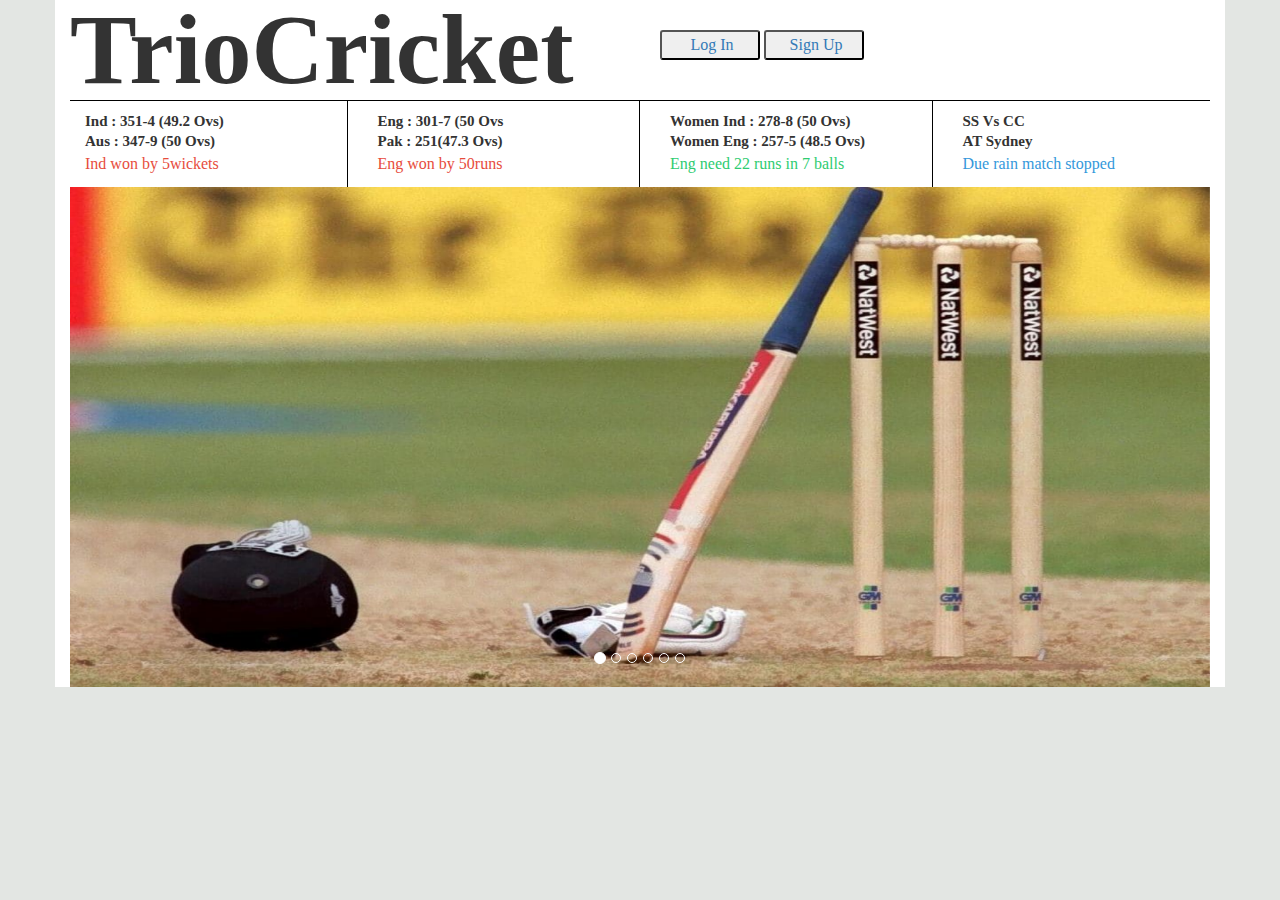
==== cricket.html @ cc82e5b0 "15/9 commit" ====
<html>
<head>
	 <meta charset="utf-8">
    <meta name="viewport" content="width=device-width, initial-scale=1, shrink-to-fit=no">
    <link rel="stylesheet" href="https://maxcdn.bootstrapcdn.com/bootstrap/4.0.0-beta/css/bootstrap.min.css" integrity="sha384-/Y6pD6FV/Vv2HJnA6t+vslU6fwYXjCFtcEpHbNJ0lyAFsXTsjBbfaDjzALeQsN6M" crossorigin="anonymous">
    <link rel="stylesheet" href="https://maxcdn.bootstrapcdn.com/bootstrap/3.3.7/css/bootstrap.min.css">
	<link rel="stylesheet" type="text/css" href="cricket.css">
	<link rel="stylesheet" type="text/css" href="cricketrst.css">
	<title>Triodesk</title>
</head>
<body>
	<div class="container">
<!-- headerstarts -->
	<header>
		<div class="top">
			<div class="row">
				<div class="col-md-5 col-lg-6" id="triocricket">
				<h1>TrioCricket</h1>
			</div>
			<div class="col- col-lg-3 ml-auto" id="socialbutton">
				<a href=""><button type="button">Log In</button></a>
				<a href=""><button type="button">Sign Up</button></a>
			</div>
			</div>
		</div>
		<div class="verticalline"></div>
		<div class="bottom">
			<div class="row">
				<div class="col-lg-3" id="colmn1">
				<h2>Ind : 351-4 (49.2 Ovs)</h2>
				<h2>Aus : 347-9 (50 Ovs)</h2>
				<p>Ind won by 5wickets</p>
				</div>
				<div class="col-lg-3" id="colmn2">
					<h2>Eng : 301-7 (50 Ovs</h2>
					<h2>Pak : 251(47.3 Ovs)</h2>
					<p>Eng won by 50runs</p>
				</div>
				<div class="col-lg-3" id="colmn3">
					<h2>Women Ind : 278-8 (50 Ovs)</h2>
					<h2>Women Eng : 257-5 (48.5 Ovs)</h2>
					<p>Eng need 22 runs in 7 balls</p>
				</div>
				<div class="col-lg-3" id="colmn4">
					<h2>SS Vs CC</h2>
					<h2>AT Sydney</h2>
					<p>Due rain match stopped</p>
				</div>
			</div>
		</div>
	</header>
<!-- headerover -->

<!-- banner -->
    <div id="banner">
		<div id="myCarousel" class="carousel slide" data-ride="carousel">
  			<ol class="carousel-indicators">
   				<li data-target="#myCarousel" data-slide-to="0" class="active"></li>
   				<li data-target="#myCarousel" data-slide-to="1"></li>
    			<li data-target="#myCarousel" data-slide-to="2"></li>
    			<li data-target="#myCarousel" data-slide-to="3"></li>
    			<li data-target="#myCarousel" data-slide-to="4"></li>
    			<li data-target="#myCarousel" data-slide-to="5"></li>
  			</ol>
  		<div class="carousel-inner">
    		<div class="item active">
      			<img src="bannerimage1.jpg" alt="" style="width:100%;height:500px;">
      				<div class="carousel-caption">
      	    		</div>
    		</div>
    		<div class="item">
      			<img src="bannerimage2.jpg" alt="" style="width:100%;height:500px;">
      				<div class="carousel-caption">
     				</div>
    		</div>
			<div class="item">
      			<img src="bannerimage3.jpg" alt="" style="width:100%;height:500px;">
      				<div class="carousel-caption">
      				</div>
    		</div>
    		<div class="item">
      			<img src="bannerimage4.jpg" alt="" style="width:100%;height:500px;">
      				<div class="carousel-caption">
      				</div>
    		</div>
    		<div class="item">
      			<img src="bannerimage5.jpg" alt="" style="width:100%;height:500px;">
      				<div class="carousel-caption">
      				</div>
    		</div>
    		<div class="item">
      			<img src="bannerimage6.jpg" alt="" style="width:100%;height:500px;">
      				<div class="carousel-caption">
      	    		</div>
    		</div>
  		</div>
	    </div>
	</div>
<!-- bannerover -->
  </div>
<!-- script -->
	 <script src="https://code.jquery.com/jquery-3.2.1.slim.min.js" integrity="sha384-KJ3o2DKtIkvYIK3UENzmM7KCkRr/rE9/Qpg6aAZGJwFDMVNA/GpGFF93hXpG5KkN" crossorigin="anonymous">
	 </script>
    <script>window.jQuery || document.write('<script src="../../../../assets/js/vendor/jquery.min.js"><\/script>')</script>
    <script src="../../../../assets/js/vendor/popper.min.js"></script>
    <script src="../../../../dist/js/bootstrap.min.js"></script>
    <!-- IE10 viewport hack for Surface/desktop Windows 8 bug -->
    <script src="../../../../assets/js/ie10-viewport-bug-workaround.js"></script>
     <script src="https://ajax.googleapis.com/ajax/libs/jquery/3.2.1/jquery.min.js"></script>
  <script src="https://maxcdn.bootstrapcdn.com/bootstrap/3.3.7/js/bootstrap.min.js"></script>

</body>
</html>
---- cricket.css ----
body 
{
	top: 0;
	padding: 0;
	margin: 0;
	background-color: #E3E6E3;
    font-family: 'helvetica','Segoe UI','Arial','sans-serif';
}
img
{
	max-width: 100%;
	max-height: auto;
}
.container
{
	background-color: #fff;
	top: 20px;	
}
#triocricket
{
	font-size: 100px;
	font-family: 'sans-serif';
	font-weight: bold;
}
#socialbutton
{
	padding-left: 20px;
	padding-top: 30px;
}
#socialbutton button
{
	width: 100px;
	height: 30px;
	padding-left: 10px;
	border-radius: 3px;
}
.top
{
  border-bottom:1px solid #000;
}
#colmn1, #colmn2, #colmn3
{
	border-right: 1px solid #000;
}
#colmn1, #colmn2, #colmn3, #colmn4
{
	padding: 10px 0 10px 30px;
}
#colmn1 h2, #colmn2 h2, #colmn3 h2, #colmn4 h2
{
	font-size: 15px;
	line-height: 20px;
	font-weight: bolder;
}
#colmn1 p, #colmn2 p, #colmn3 p, #colmn4 p 
{
	padding: 5px 0 5px 0;
}
#colmn1 p, #colmn2 p
{
	color:#E74C3C;
}
#colmn4 p
{
	color:#3498DB  ;
}
#colmn3 p 
{
	color:#2ECC71;
}
---- cricketrst.css ----
/* http://meyerweb.com/eric/tools/css/reset/
   v2.0 | 20110126
   License: none (public domain)
*/

html, body, div, span, applet, object, iframe,
h1, h2, h3, h4, h5, h6, p, blockquote, pre,
a, abbr, acronym, address, big, cite, code,
del, dfn, em, img, ins, kbd, q, s, samp,
small, strike, strong, sub, sup, tt, var,
b, u, i, center,
dl, dt, dd, ol, ul, li,
fieldset, form, label, legend,
table, caption, tbody, tfoot, thead, tr, th, td,
article, aside, canvas, details, embed,
figure, figcaption, footer, header, hgroup,
menu, nav, output, ruby, section, summary,
time, mark, audio, video {
	margin: 0;
	padding: 0;
	border: 0;
	font-size: 100%;
	font: inherit;
	vertical-align: baseline;
}
/* HTML5 display-role reset for older browsers */
article, aside, details, figcaption, figure,
footer, header, hgroup, menu, nav, section {
	display: block;
}
body {
	line-height: 1;
}
ol, ul {
	list-style: none;
}
blockquote, q {
	quotes: none;
}
blockquote:before, blockquote:after,
q:before, q:after {
	content: '';
	content: none;
}
table {
	border-collapse: collapse;
	border-spacing: 0;
}
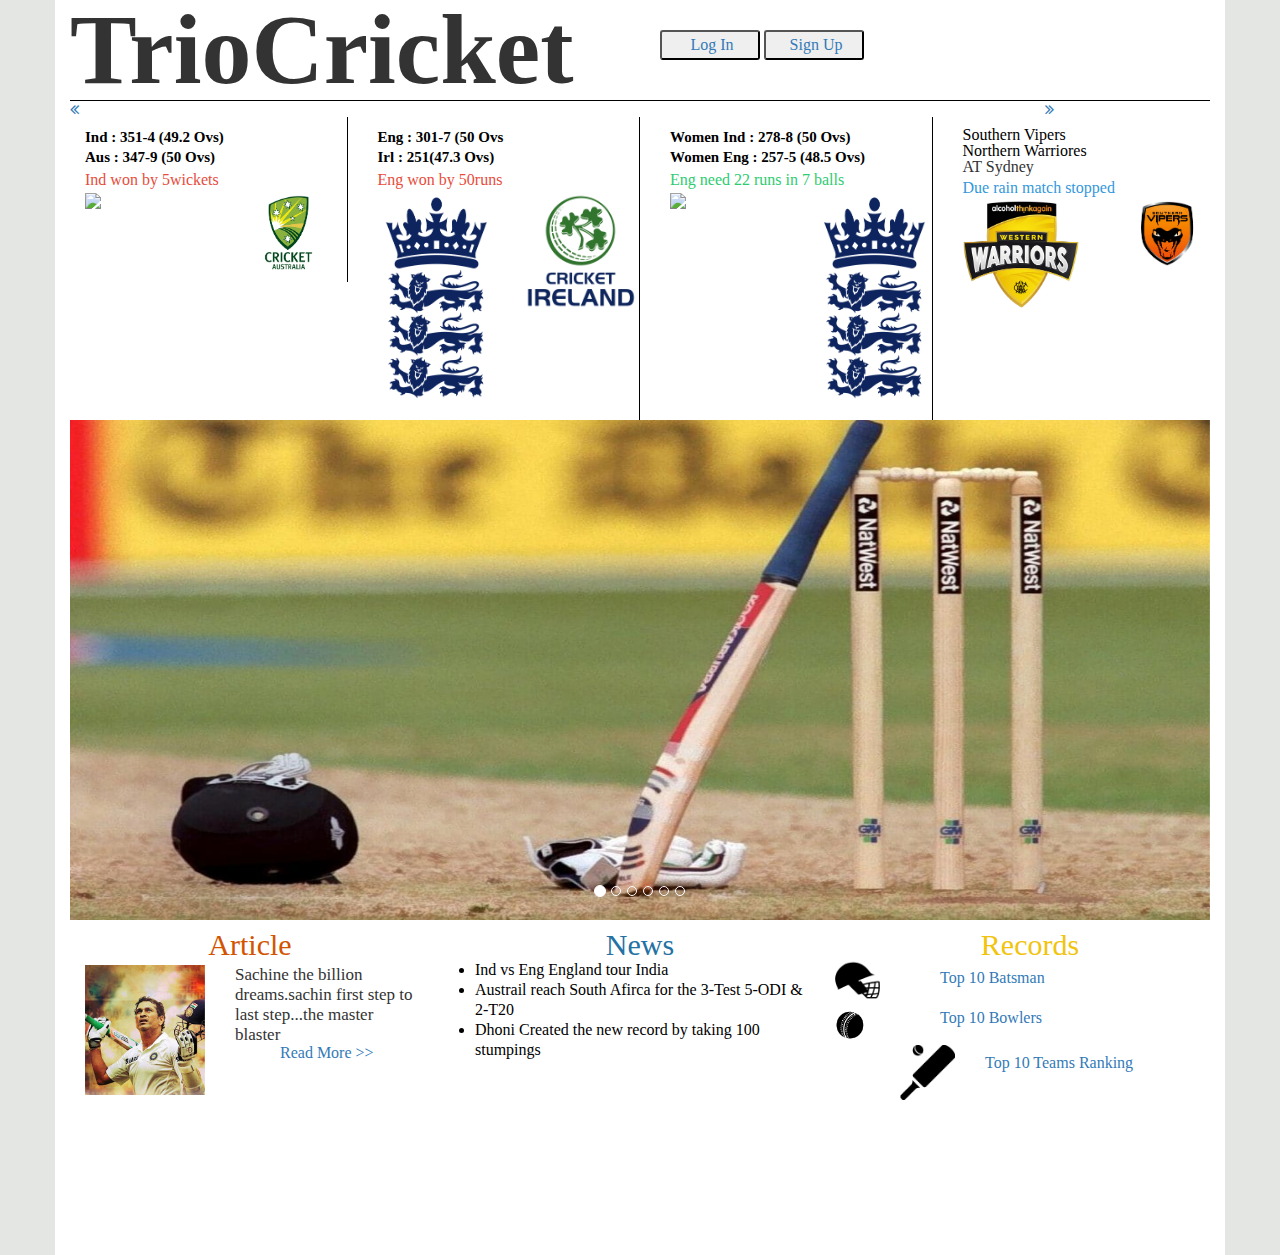
==== commit 10569290: "2cmt" ====
--- a/cricket.html
+++ b/cricket.html
@@ -4,6 +4,9 @@
     <meta name="viewport" content="width=device-width, initial-scale=1, shrink-to-fit=no">
     <link rel="stylesheet" href="https://maxcdn.bootstrapcdn.com/bootstrap/4.0.0-beta/css/bootstrap.min.css" integrity="sha384-/Y6pD6FV/Vv2HJnA6t+vslU6fwYXjCFtcEpHbNJ0lyAFsXTsjBbfaDjzALeQsN6M" crossorigin="anonymous">
     <link rel="stylesheet" href="https://maxcdn.bootstrapcdn.com/bootstrap/3.3.7/css/bootstrap.min.css">
+    <link href='http://fonts.googleapis.com/css?family=Open+Sans|Baumans' rel='stylesheet' type='text/css'/>
+  <link rel="stylesheet" type="text/css" href="css/font-awesome.css">
+  <link rel="stylesheet" type="text/css" href="css/font-awesome.min.css">
 	<link rel="stylesheet" type="text/css" href="cricket.css">
 	<link rel="stylesheet" type="text/css" href="cricketrst.css">
 	<title>Triodesk</title>
@@ -14,37 +17,82 @@
 	<header>
 		<div class="top">
 			<div class="row">
-				<div class="col-md-5 col-lg-6" id="triocricket">
+				<div class="col-12 col-md-5 col-lg-6" id="triocricket">
 				<h1>TrioCricket</h1>
 			</div>
-			<div class="col- col-lg-3 ml-auto" id="socialbutton">
+			<div class="col-10 ml-auto col-md-5 ml-auto col-lg-3 ml-auto " id="socialbutton">
 				<a href=""><button type="button">Log In</button></a>
 				<a href=""><button type="button">Sign Up</button></a>
 			</div>
 			</div>
 		</div>
-		<div class="verticalline"></div>
+<!-- top -->
+<div class="arrow">
+  <div class="row">
+    <div class="col-1 col-md-10-ml-auto  col-lg-10 ml-auto">
+      <a href=""><i class="fa fa-angle-double-left" aria-hidden="true"></i></a>
+    </div>
+    <div class="col-1 ml-auto col-md-1  col-lg-1 ml-auto">
+      <a href=""><i class="fa fa-angle-double-right" aria-hidden="true"></i></a>
+    </div>
+  </div>
+
+</div>
+<!-- bottom -->
 		<div class="bottom">
 			<div class="row">
-				<div class="col-lg-3" id="colmn1">
-				<h2>Ind : 351-4 (49.2 Ovs)</h2>
-				<h2>Aus : 347-9 (50 Ovs)</h2>
-				<p>Ind won by 5wickets</p>
-				</div>
-				<div class="col-lg-3" id="colmn2">
-					<h2>Eng : 301-7 (50 Ovs</h2>
-					<h2>Pak : 251(47.3 Ovs)</h2>
+				<div class="col-12 col-md-6 col-lg-3" id="match1">
+					<a href=""><h2>Ind : 351-4 (49.2 Ovs)</h2>
+					<h2>Aus : 347-9 (50 Ovs)</h2></a>
+					<p>Ind won by 5wickets</p>
+          <div class="row">
+            <div class="col-6 col-md-6 col-lg-6">
+             <img src="logo/indlogo.png">
+            </div>
+            <div class="col-6 col-md-6 col-lg-6">
+             <img src="logo/aslogo.png">
+            </div>
+          </div>
+				</div>
+				<div class="col-12 col-lg-3" id="match2">
+					<a href=""><h2>Eng : 301-7 (50 Ovs</h2>
+					<h2>Irl : 251(47.3 Ovs)</h2></a>
 					<p>Eng won by 50runs</p>
-				</div>
-				<div class="col-lg-3" id="colmn3">
-					<h2>Women Ind : 278-8 (50 Ovs)</h2>
-					<h2>Women Eng : 257-5 (48.5 Ovs)</h2>
+           <div class="row">
+            <div class="col-6 col-md-6 col-lg-6">
+             <img src="logo/endlogo.png">
+            </div>
+            <div class="col-6 col-md-6 col-lg-6">
+             <img src="logo/irllogo.png">
+            </div>
+          </div>
+				</div>
+				<div class=" col-12 col-lg-3" id="match3">
+					<a href=""><h2>Women Ind : 278-8 (50 Ovs)</h2>
+					<h2>Women Eng : 257-5 (48.5 Ovs)</h2></a>
 					<p>Eng need 22 runs in 7 balls</p>
-				</div>
-				<div class="col-lg-3" id="colmn4">
-					<h2>SS Vs CC</h2>
-					<h2>AT Sydney</h2>
+           <div class="row">
+            <div class="col-6 col-md-6 col-lg-6">
+             <img src="logo/indlogo.png">
+            </div>
+            <div class="col-6 col-md-6 col-lg-6">
+             <img src="logo/endlogo.png">
+            </div>
+          </div>
+				</div>
+				<div class="col-12 col-lg-3" id="match4">
+					<a href=""><h2>Southern Vipers</h2>
+				  <h2>Northern Warriores</h2></a>
+            <h2>AT Sydney</h2>
 					<p>Due rain match stopped</p>
+           <div class="row">
+            <div class="col-6 col-md-6 col-lg-6">
+             <img src="logo/logo1.png">
+            </div>
+            <div class="col-6 col-md-6 col-lg-6">
+             <img src="logo/logo2.png">
+            </div>
+          </div>
 				</div>
 			</div>
 		</div>
@@ -97,6 +145,94 @@
 	    </div>
 	</div>
 <!-- bannerover -->
+<div id="section2">
+
+  <div class="row">
+
+  <div class="col-12 col-md-4 col-lg-4" id="article">
+    <h1>Article</h1>
+    <div class="col-5 col-md-5 col-lg-5">
+      <img src="articleimg01.jpg">
+    </div>
+    <div class="col-7 col-md-7 col-lg-7" id="articletext">
+      <p>Sachine the billion dreams.sachin first step to last step...the master blaster </p>
+    </div>
+    <a href="">Read More >></a>
+  </div>
+
+  <div class="col-12 col-md-4 col-lg-4" id="news">
+    <h1>News</h1>
+    <div class="col-11 col-md-11 col-lg-12">
+      <ul>
+        <a href=""><li>Ind vs Eng England tour India</li></a>
+        <a href=""><li>Austrail reach South Afirca for the 3-Test 5-ODI & 2-T20 </li></a>
+        <a href=""><li>Dhoni Created the new record by taking 100 stumpings</li></a>
+      </ul>
+    </div>
+  </div>
+  <div class="col-12 col-md-4 col-lg-4" id="records">
+    <h1>Records</h1>
+    <div class="row">
+      <div class="row" id="row1">
+        <div class="col-6 col-md-3 ml-auto col-lg-3 ml-auto" id="recordimg">
+          <img src="logo/batlogo.png">
+        </div>
+        <div class="col-6 col-md-6 col-lg-6" id="recordtext" >
+          <a href=""><p>Top 10 Batsman</p></a>
+        </div>
+      </div>
+      <div class="row" id="row2">
+         <div class="col-6 col-md-3 ml-auto col-lg-3 ml-auto" id="recordimg2">
+          <img src="logo/bowlerslogo.png">
+        </div>
+        <div class="col-6 col-md-6 col-lg-6" id="recordtext2" >
+          <a href=""><p>Top 10 Bowlers</p></a>
+        </div>
+      </div>
+      <div class="row" id="row3">
+         <div class="col-6 col-md-4 ml-auto col-lg-4 ml-auto" id="recordimg3">
+          <img src="logo/team.png">
+        </div>
+        <div class="col-6 col-md-7-ml-auto col-lg-7 ml-auto" id="recordtext3" >
+          <a href=""><p>Top 10 Teams Ranking</p></a>
+        </div>
+      </div>
+      
+    </div>
+  </div>
+  </div>
+
+</div>
+<!-- section2 -->
+
+<!-- videos -->
+<div class="col-12 col-md-12 col-lg-12">
+  <div class="row">
+    <div class="col-12 col-md-12 col-lg-4">
+      <div class="col-6 col-md-6 col-lg-6" id="vedio1">
+        <iframe  src="https://youtu.be/fJi_ftWHdmI">
+</iframe>
+      </div>
+      <div class="col-6 col-md-6 col-lg-6" id="text">
+
+      </div>
+    </div>
+    <div class="col-12 col-md-12 col-lg-4">
+      <div class="col-6 col-md-6 col-lg-6" id="vedio2"></div>
+      <div class="col-6 col-md-6 col-lg-6" id="text"></div>
+    </div>
+    <div class="col-6 col-md-12 col-lg-4">
+      <div class="col-6 col-md-6 col-lg-6" id="vedio3"></div>
+      <div class="col-6 col-md-6 col-lg-6" id="text"></div>
+    </div>
+  </div>
+</div>
+
+
+
+
+
+
   </div>
 <!-- script -->
 	 <script src="https://code.jquery.com/jquery-3.2.1.slim.min.js" integrity="sha384-KJ3o2DKtIkvYIK3UENzmM7KCkRr/rE9/Qpg6aAZGJwFDMVNA/GpGFF93hXpG5KkN" crossorigin="anonymous">
--- a/cricket.css
+++ b/cricket.css
@@ -4,7 +4,6 @@
 	padding: 0;
 	margin: 0;
 	background-color: #E3E6E3;
-    font-family: 'helvetica','Segoe UI','Arial','sans-serif';
 }
 img
 {
@@ -38,33 +37,157 @@
 {
   border-bottom:1px solid #000;
 }
-#colmn1, #colmn2, #colmn3
+#match1, #match2, #match3
 {
 	border-right: 1px solid #000;
 }
-#colmn1, #colmn2, #colmn3, #colmn4
+#match1, #match2, #match3, #match4
 {
 	padding: 10px 0 10px 30px;
 }
-#colmn1 h2, #colmn2 h2, #colmn3 h2, #colmn4 h2
+#match1 a, #match2 a, #match3 a, #match4 a
+{
+	color: #000;
+	text-decoration: none;
+}
+#match1 h2, #match2 h2, #match3 h2, #match
+ h2
 {
 	font-size: 15px;
 	line-height: 20px;
 	font-weight: bolder;
 }
-#colmn1 p, #colmn2 p, #colmn3 p, #colmn4 p 
+#match1 p, #match2 p, #match3 p, #match4 p 
 {
 	padding: 5px 0 5px 0;
 }
-#colmn1 p, #colmn2 p
+#match1 p, #match2 p
 {
 	color:#E74C3C;
 }
-#colmn4 p
+#match4 p
 {
-	color:#3498DB  ;
+	color:#3498DB;
 }
-#colmn3 p 
+#match3 p 
 {
 	color:#2ECC71;
 }
+#section2
+{
+	margin-top: 10px;
+}
+#article h1
+{
+	font-size: 30px;
+	color: #D35400;
+	text-align: center;
+	padding-bottom: 5px;
+}
+#articletext p 
+{
+	font-size: 17px;
+	line-height: 20px;
+}
+#article a 
+{
+	padding:0 0 0 60px;
+	margin-top: 10px;
+}
+#news h1
+{
+	font-size: 30px;
+	color: #2471A3;
+	text-align: center;
+}
+#news a
+{
+	color: #000;
+	line-height: 20px;
+}
+#records h1
+{
+	color: #F1C40F;
+	font-size: 30px;
+	text-align: center;
+}
+#recordimg
+{
+	float: left;
+}
+#recordimg img
+{
+	width: 60%;
+}
+#recordtext
+{
+	float: left;
+}
+#recordtext p 
+{
+	padding-top: 10px;
+}
+#recordimg2 img
+{
+	width: 40%;
+}
+#recordimg3 img
+{
+ width: 50%;
+ margin-left: 65px;
+}
+#recordtext3 p
+{
+	padding: 10px;
+}
+#row1, #row2, #row3
+{
+	padding-bottom: 5px;
+}
+
+
+
+
+@media screen and (max-width: 900px) and (min-width: 700px) {
+	#triocricket
+{
+	font-size: 30px;
+}
+#socialbutton
+{
+	padding:0 0 0 10px;
+}
+#socialbutton button
+{
+	width:78px;
+	border-radius: 3px;
+}
+#recordimg3 img
+{
+	margin-left: 40px;
+}
+}
+@media screen and (max-width: 700px) and (min-width: 300px) {
+	#triocricket
+{
+	font-size: 30px;
+}
+#socialbutton
+{
+	padding:0 0 0 10px;
+}
+#socialbutton button
+{
+	width:78px;
+	border-radius: 3px;
+}
+#recordimg3 img
+{
+	margin: 0;
+}
+#recordimg3
+{
+   width: 190px;
+}
+    
+}--- a/cricketrst.css
+++ b/cricketrst.css
@@ -31,9 +31,7 @@
 body {
 	line-height: 1;
 }
-ol, ul {
-	list-style: none;
-}
+
 blockquote, q {
 	quotes: none;
 }
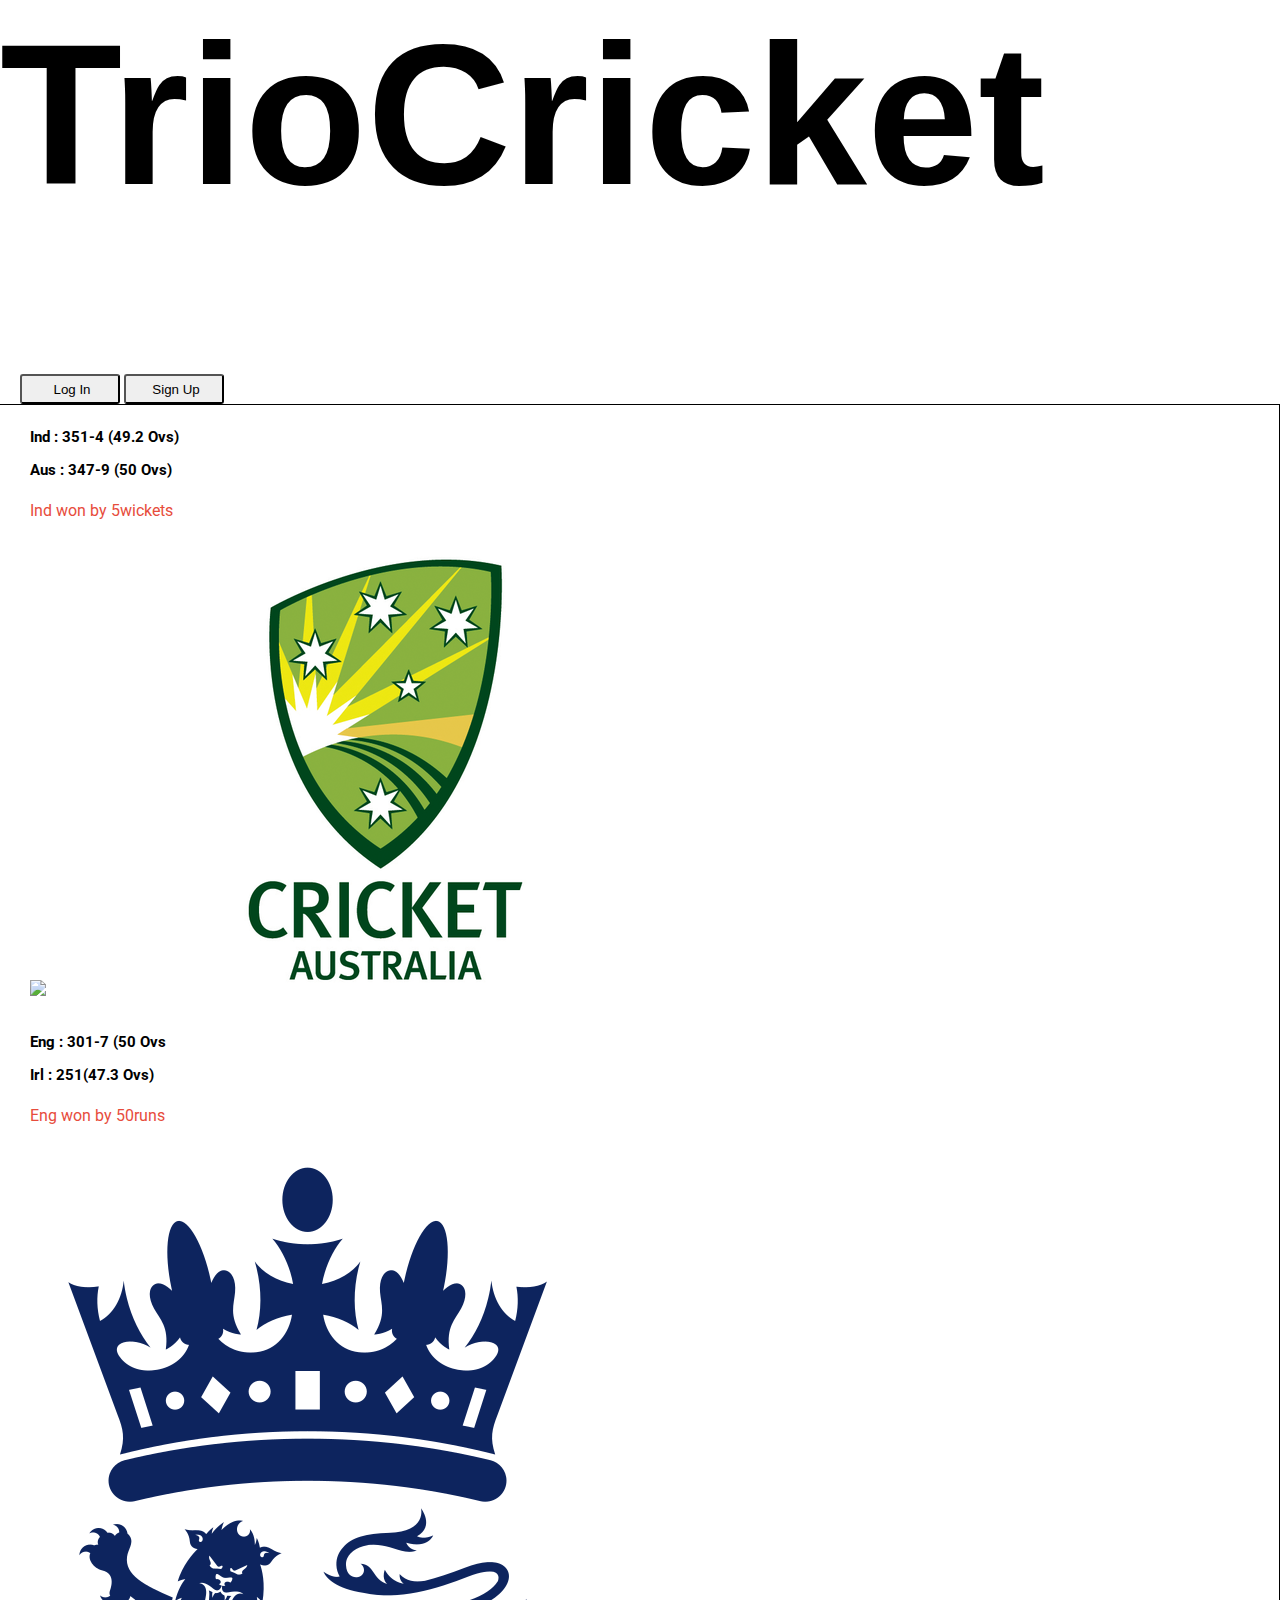
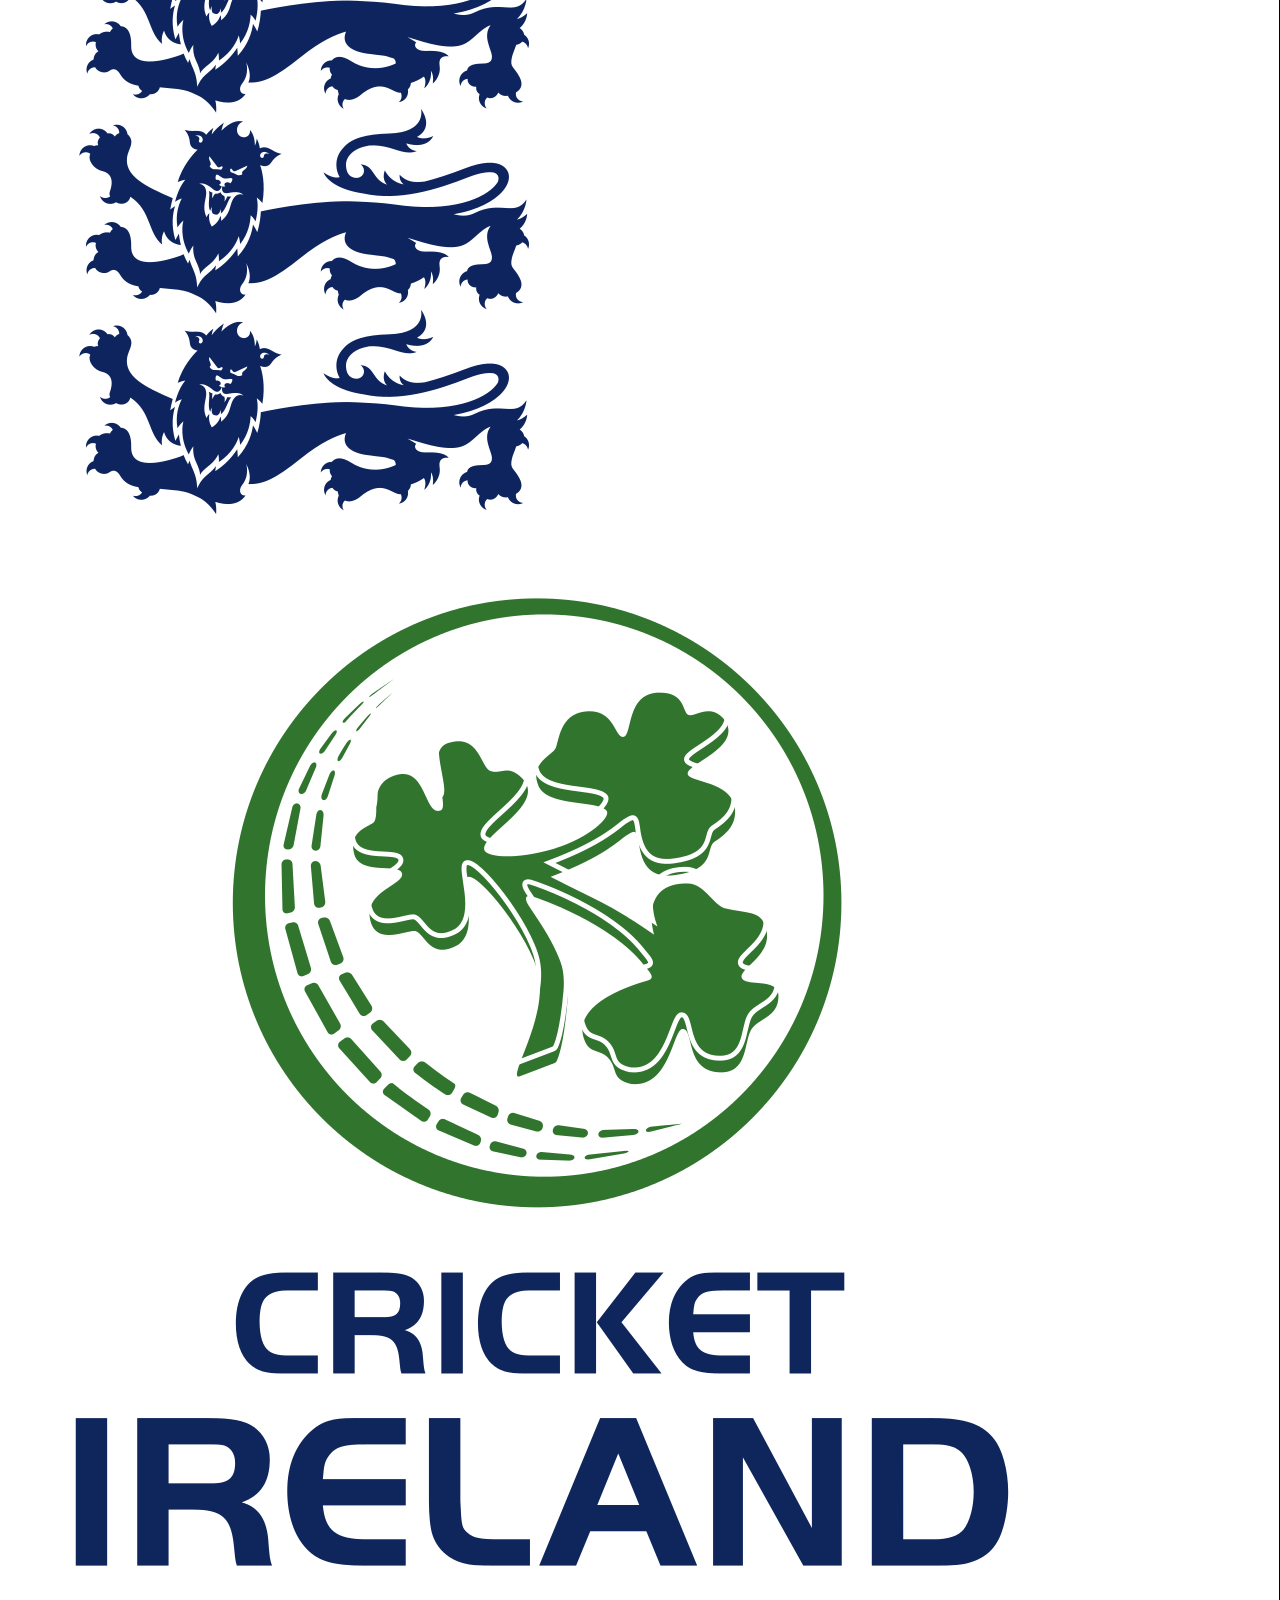
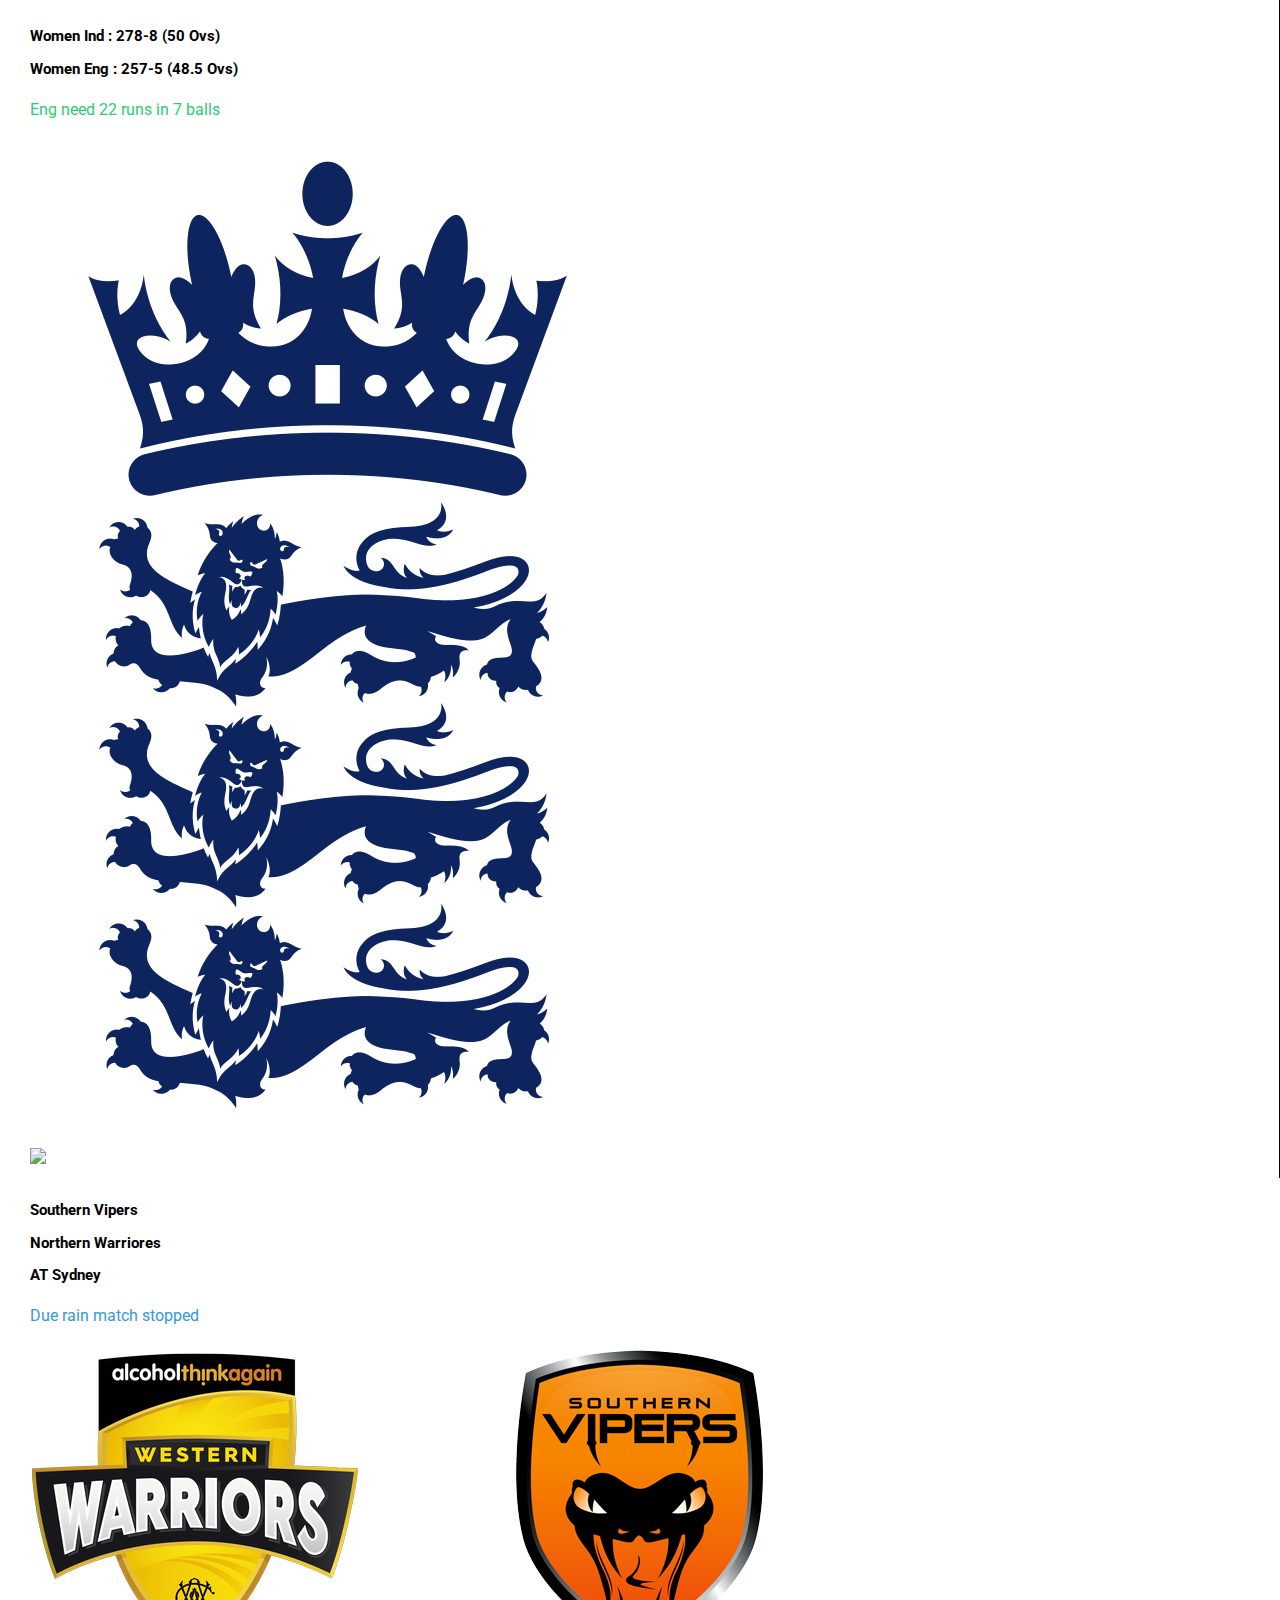
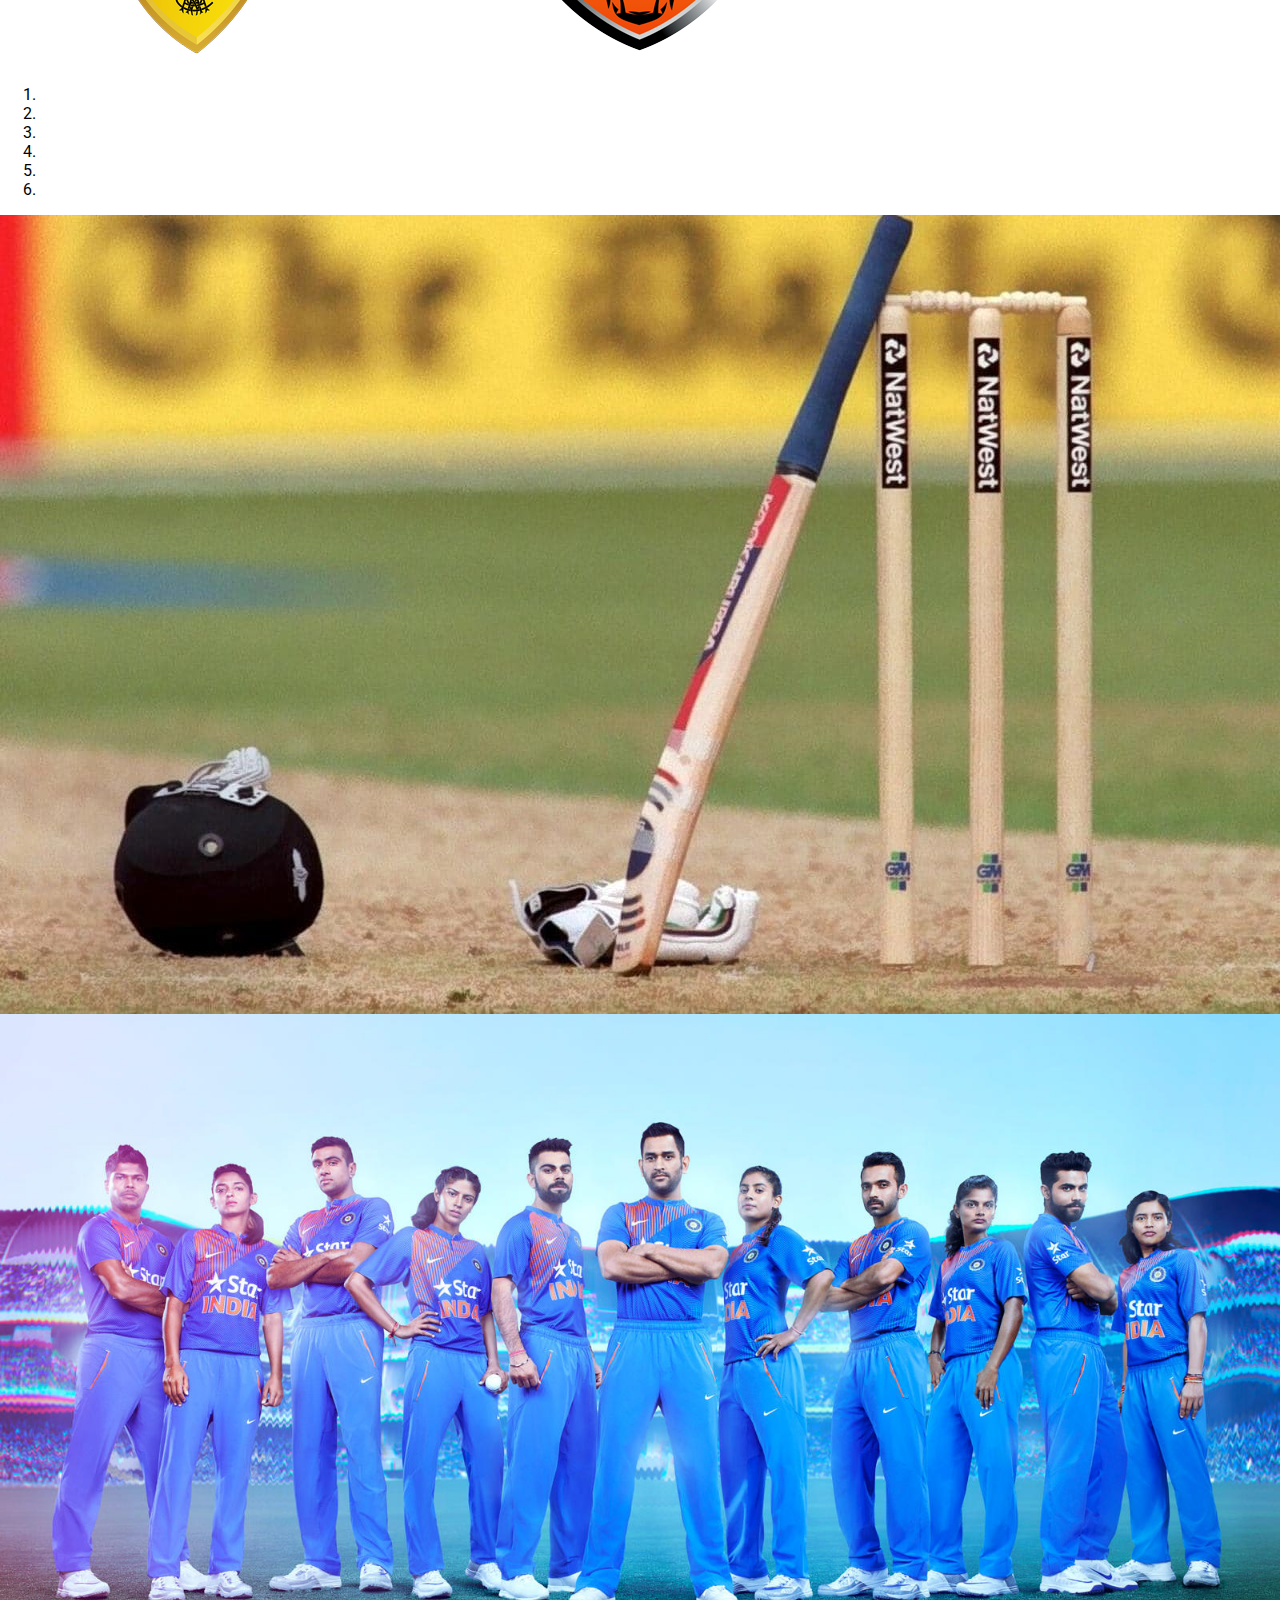
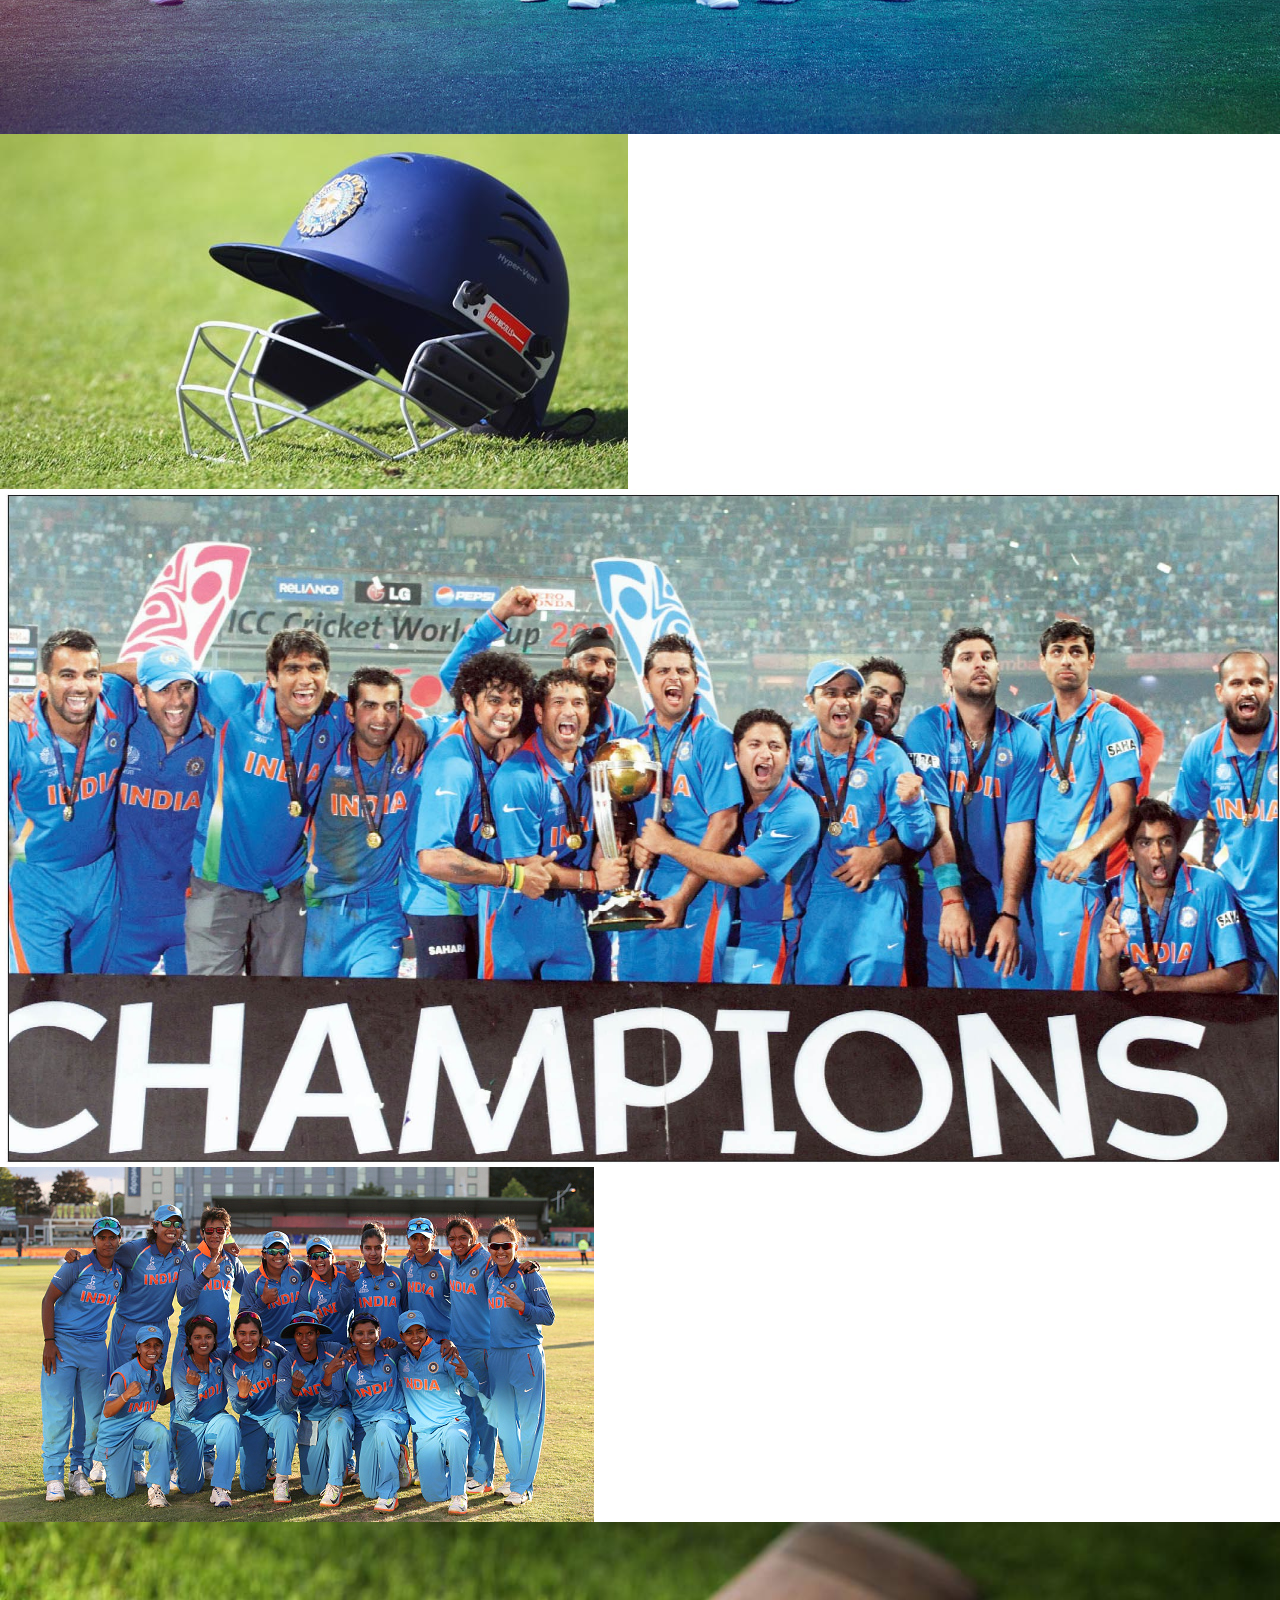
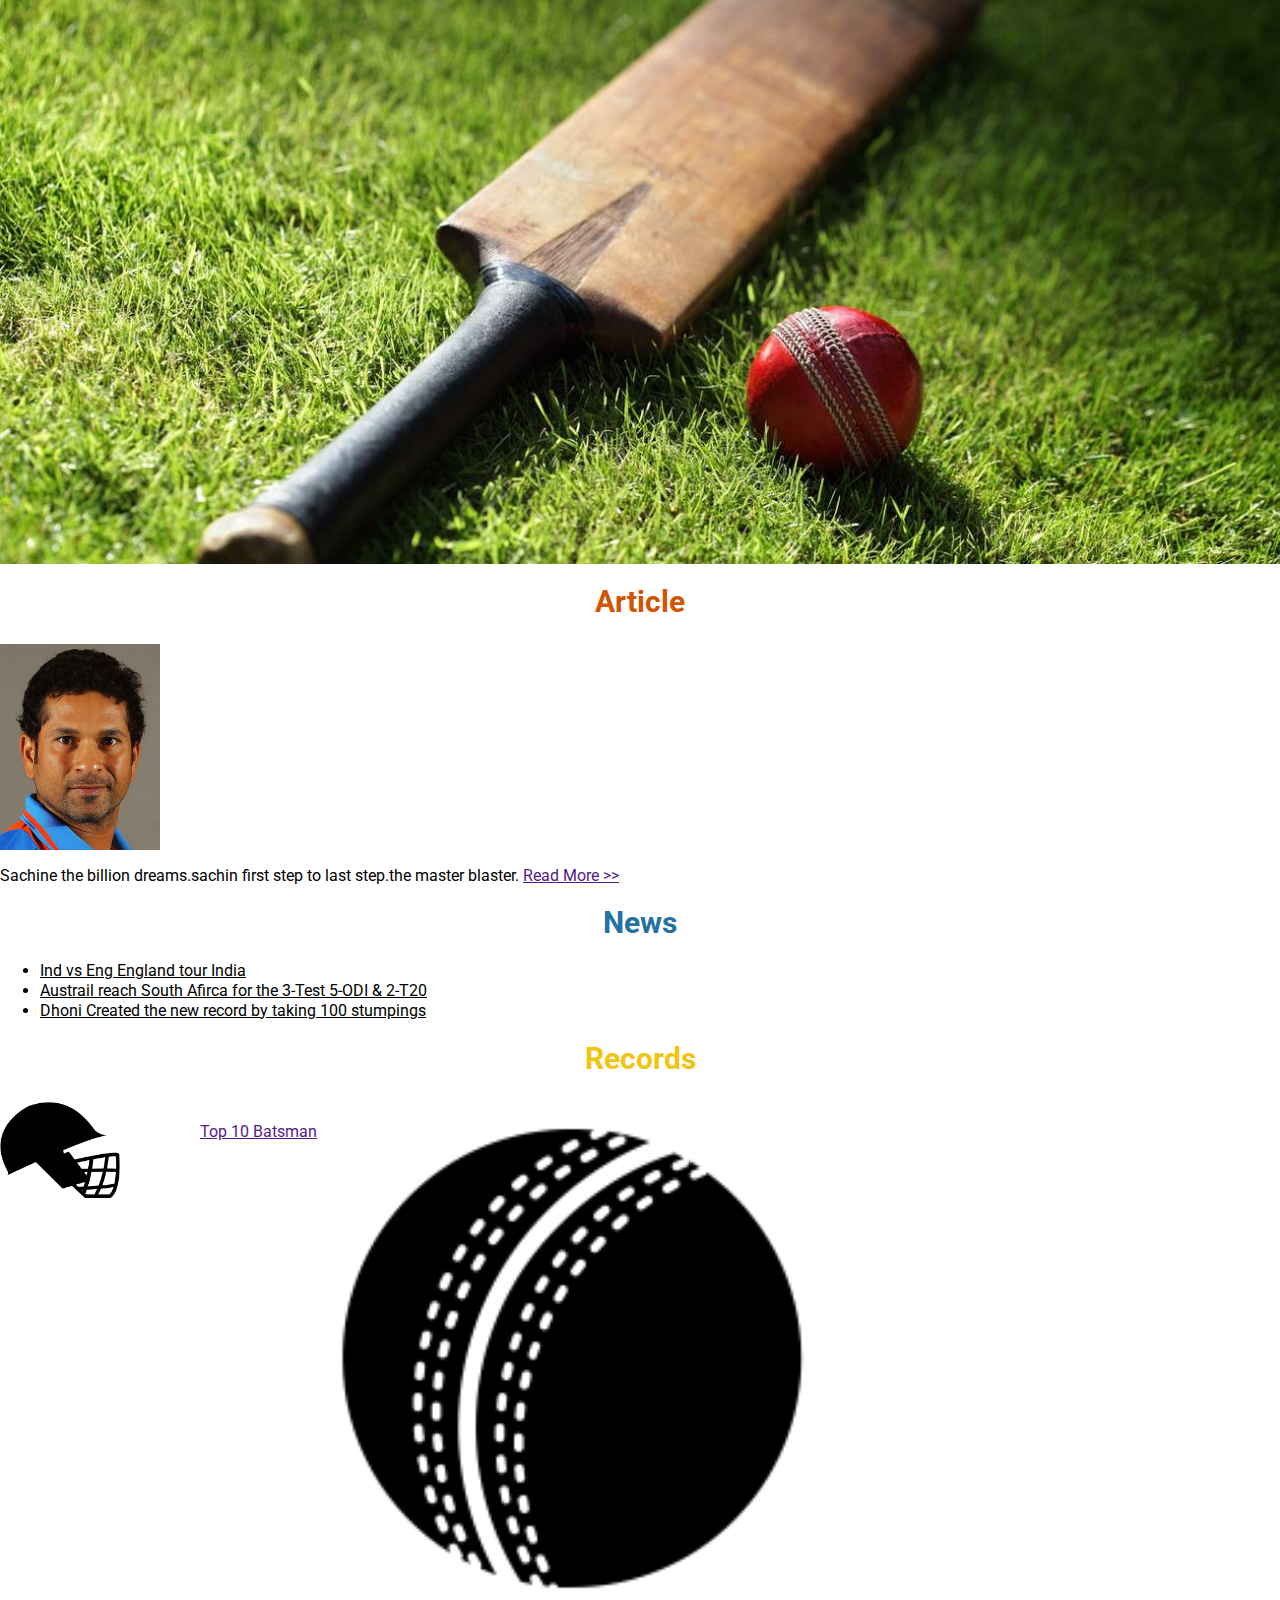
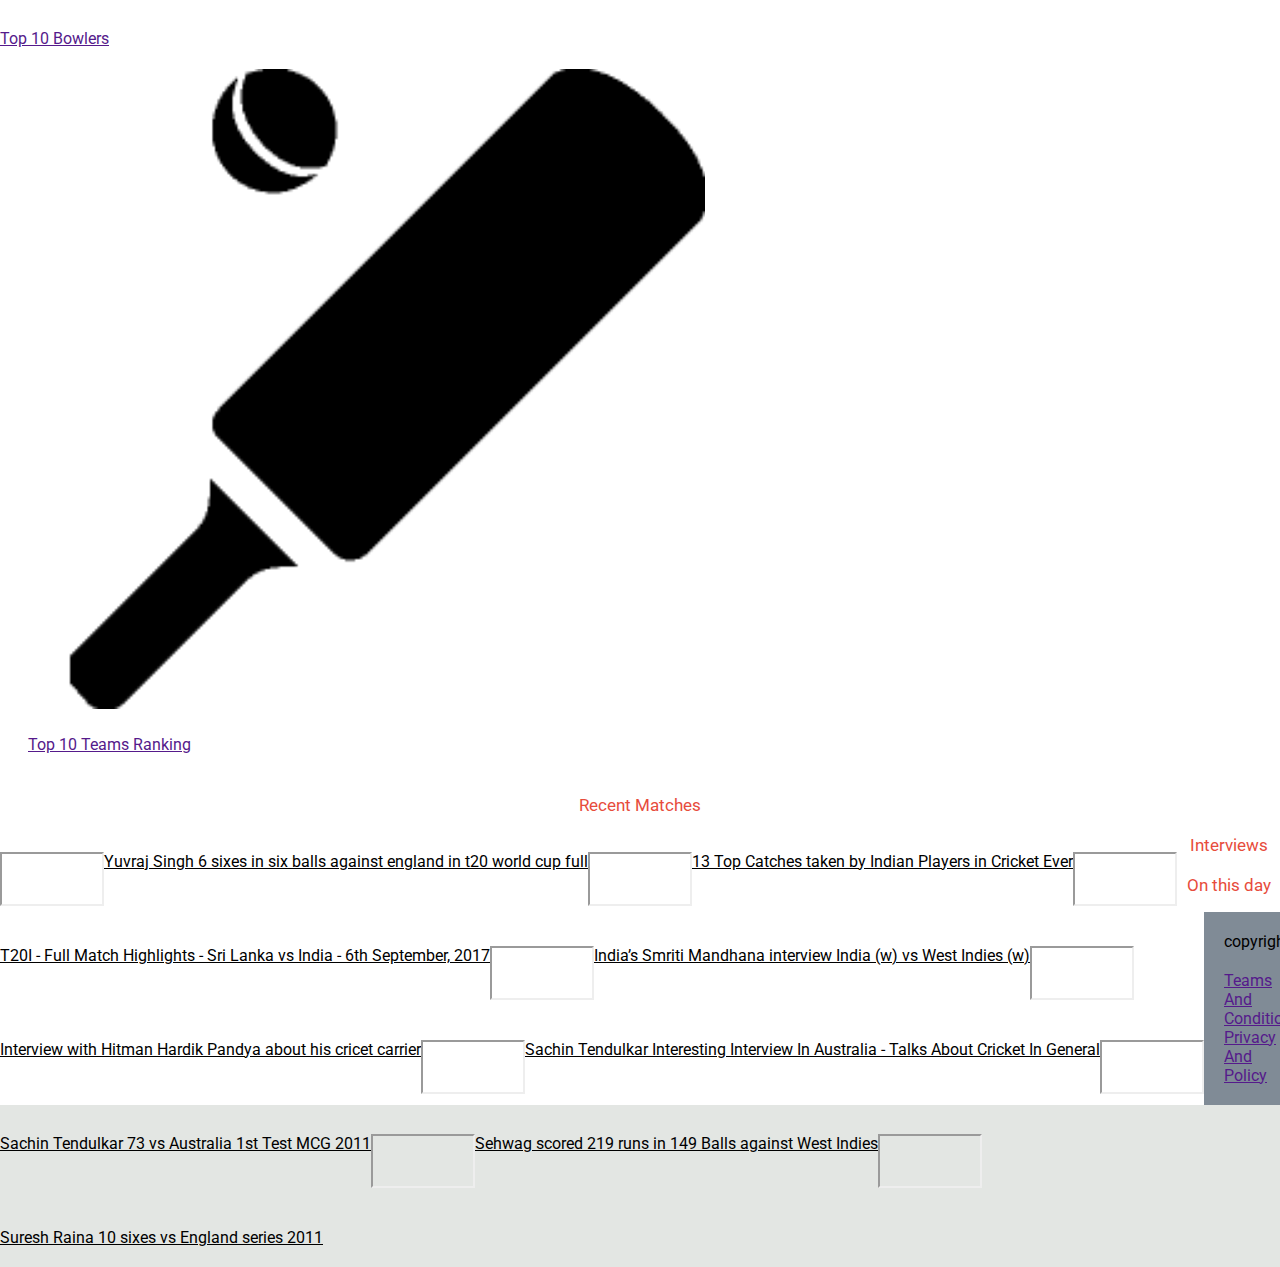
==== commit dcf8ac7e: "3cmt" ====
--- a/cricket.html
+++ b/cricket.html
@@ -1,16 +1,15 @@
 <html>
 <head>
+  <title>Triodesk</title>
 	 <meta charset="utf-8">
     <meta name="viewport" content="width=device-width, initial-scale=1, shrink-to-fit=no">
     <link rel="stylesheet" href="https://maxcdn.bootstrapcdn.com/bootstrap/4.0.0-beta/css/bootstrap.min.css" integrity="sha384-/Y6pD6FV/Vv2HJnA6t+vslU6fwYXjCFtcEpHbNJ0lyAFsXTsjBbfaDjzALeQsN6M" crossorigin="anonymous">
-    <link rel="stylesheet" href="https://maxcdn.bootstrapcdn.com/bootstrap/3.3.7/css/bootstrap.min.css">
-    <link href='http://fonts.googleapis.com/css?family=Open+Sans|Baumans' rel='stylesheet' type='text/css'/>
-  <link rel="stylesheet" type="text/css" href="css/font-awesome.css">
-  <link rel="stylesheet" type="text/css" href="css/font-awesome.min.css">
-	<link rel="stylesheet" type="text/css" href="cricket.css">
-	<link rel="stylesheet" type="text/css" href="cricketrst.css">
-	<title>Triodesk</title>
-</head>
+    <link href="https://fonts.googleapis.com/css?family=Roboto" rel="stylesheet">
+   <link rel="stylesheet" type="text/css" href="css/font-awesome.css">
+    <link rel="stylesheet" type="text/css" href="css/font-awesome.min.css">
+	 <link rel="stylesheet" type="text/css" href="cricket.css">
+	 
+	
 <body>
 	<div class="container">
 <!-- headerstarts -->
@@ -19,25 +18,14 @@
 			<div class="row">
 				<div class="col-12 col-md-5 col-lg-6" id="triocricket">
 				<h1>TrioCricket</h1>
-			</div>
-			<div class="col-10 ml-auto col-md-5 ml-auto col-lg-3 ml-auto " id="socialbutton">
+		  	</div>
+			  <div class="col-10 ml-auto col-md-5 ml-auto col-lg-3 ml-auto " id="socialbutton">
 				<a href=""><button type="button">Log In</button></a>
 				<a href=""><button type="button">Sign Up</button></a>
-			</div>
+			  </div>
 			</div>
 		</div>
 <!-- top -->
-<div class="arrow">
-  <div class="row">
-    <div class="col-1 col-md-10-ml-auto  col-lg-10 ml-auto">
-      <a href=""><i class="fa fa-angle-double-left" aria-hidden="true"></i></a>
-    </div>
-    <div class="col-1 ml-auto col-md-1  col-lg-1 ml-auto">
-      <a href=""><i class="fa fa-angle-double-right" aria-hidden="true"></i></a>
-    </div>
-  </div>
-
-</div>
 <!-- bottom -->
 		<div class="bottom">
 			<div class="row">
@@ -45,54 +33,39 @@
 					<a href=""><h2>Ind : 351-4 (49.2 Ovs)</h2>
 					<h2>Aus : 347-9 (50 Ovs)</h2></a>
 					<p>Ind won by 5wickets</p>
-          <div class="row">
-            <div class="col-6 col-md-6 col-lg-6">
-             <img src="logo/indlogo.png">
-            </div>
-            <div class="col-6 col-md-6 col-lg-6">
-             <img src="logo/aslogo.png">
-            </div>
-          </div>
+            <div>
+             <img src="logo/indlogo.png" class="col-5 col-md-5 col-lg-5">
+              <img src="logo/aslogo.png" class="col-5 col-md-5 col-lg-5"> 
+            </div>
 				</div>
 				<div class="col-12 col-lg-3" id="match2">
 					<a href=""><h2>Eng : 301-7 (50 Ovs</h2>
 					<h2>Irl : 251(47.3 Ovs)</h2></a>
 					<p>Eng won by 50runs</p>
-           <div class="row">
-            <div class="col-6 col-md-6 col-lg-6">
-             <img src="logo/endlogo.png">
-            </div>
-            <div class="col-6 col-md-6 col-lg-6">
-             <img src="logo/irllogo.png">
-            </div>
-          </div>
+              <div>
+               <img src="logo/endlogo.png" class="col-5 col-md-5 col-lg-5">
+               <img src="logo/irllogo.png" class="col-5 col-md-5 col-lg-5"> 
+              </div>
 				</div>
 				<div class=" col-12 col-lg-3" id="match3">
 					<a href=""><h2>Women Ind : 278-8 (50 Ovs)</h2>
 					<h2>Women Eng : 257-5 (48.5 Ovs)</h2></a>
 					<p>Eng need 22 runs in 7 balls</p>
-           <div class="row">
-            <div class="col-6 col-md-6 col-lg-6">
-             <img src="logo/indlogo.png">
-            </div>
-            <div class="col-6 col-md-6 col-lg-6">
-             <img src="logo/endlogo.png">
-            </div>
-          </div>
+             <div>
+                <img src="logo/indlogo.png" class="col-5 col-md-5 col-lg-5"> 
+                <img src="logo/endlogo.png" class="col-5 col-md-5 col-lg-5">
+           </div>  
 				</div>
 				<div class="col-12 col-lg-3" id="match4">
 					<a href=""><h2>Southern Vipers</h2>
 				  <h2>Northern Warriores</h2></a>
             <h2>AT Sydney</h2>
-					<p>Due rain match stopped</p>
-           <div class="row">
-            <div class="col-6 col-md-6 col-lg-6">
-             <img src="logo/logo1.png">
-            </div>
-            <div class="col-6 col-md-6 col-lg-6">
-             <img src="logo/logo2.png">
-            </div>
-          </div>
+					  <p>Due rain match stopped</p>
+             <div> 
+              <div >
+               <img src="logo/logo1.png" class="col-5 col-md-5 col-lg-5">
+               <img src="logo/logo2.png" class="col-5 col-md-5 col-lg-5"> 
+              </div>
 				</div>
 			</div>
 		</div>
@@ -100,150 +73,223 @@
 <!-- headerover -->
 
 <!-- banner -->
-    <div id="banner">
-		<div id="myCarousel" class="carousel slide" data-ride="carousel">
-  			<ol class="carousel-indicators">
-   				<li data-target="#myCarousel" data-slide-to="0" class="active"></li>
-   				<li data-target="#myCarousel" data-slide-to="1"></li>
-    			<li data-target="#myCarousel" data-slide-to="2"></li>
-    			<li data-target="#myCarousel" data-slide-to="3"></li>
-    			<li data-target="#myCarousel" data-slide-to="4"></li>
-    			<li data-target="#myCarousel" data-slide-to="5"></li>
-  			</ol>
-  		<div class="carousel-inner">
-    		<div class="item active">
-      			<img src="bannerimage1.jpg" alt="" style="width:100%;height:500px;">
-      				<div class="carousel-caption">
-      	    		</div>
-    		</div>
-    		<div class="item">
-      			<img src="bannerimage2.jpg" alt="" style="width:100%;height:500px;">
-      				<div class="carousel-caption">
-     				</div>
-    		</div>
-			<div class="item">
-      			<img src="bannerimage3.jpg" alt="" style="width:100%;height:500px;">
-      				<div class="carousel-caption">
-      				</div>
-    		</div>
-    		<div class="item">
-      			<img src="bannerimage4.jpg" alt="" style="width:100%;height:500px;">
-      				<div class="carousel-caption">
-      				</div>
-    		</div>
-    		<div class="item">
-      			<img src="bannerimage5.jpg" alt="" style="width:100%;height:500px;">
-      				<div class="carousel-caption">
-      				</div>
-    		</div>
-    		<div class="item">
-      			<img src="bannerimage6.jpg" alt="" style="width:100%;height:500px;">
-      				<div class="carousel-caption">
-      	    		</div>
-    		</div>
-  		</div>
-	    </div>
-	</div>
+   <div id="carouselExampleIndicators" class="carousel slide" data-ride="carousel">
+    <ol class="carousel-indicators">
+      <li data-target="#carouselExampleIndicators" data-slide-to="0" class="active"></li>
+      <li data-target="#carouselExampleIndicators" data-slide-to="1"></li>
+      <li data-target="#carouselExampleIndicators" data-slide-to="2"></li>
+      <li data-target="#carouselExampleIndicators" data-slide-to="3"></li>
+      <li data-target="#carouselExampleIndicators" data-slide-to="4"></li>
+      <li data-target="#carouselExampleIndicators" data-slide-to="5"></li>
+
+    </ol>
+      <div class="carousel-inner">
+         <div class="carousel-item active">
+           <img class="d-block w-100 h-450px" src="bannerimage1.jpg" alt="First slide">
+         </div>
+        <div class="carousel-item">
+           <img class="d-block w-100 h-450px" src="bannerimage2.jpg" alt="Second slide">
+        </div>
+        <div class="carousel-item">
+            <img class="d-block w-100 h-450px" src="bannerimage3.jpg" alt="Third slide">
+        </div>
+        <div class="carousel-item">
+            <img class="d-block w-100 h-450px" src="bannerimage4.jpg" alt="Third slide">
+        </div>
+        <div class="carousel-item">
+            <img class="d-block w-100 h-450px" src="bannerimage5.jpg" alt="Third slide">
+        </div>
+        <div class="carousel-item">
+            <img class="d-block w-100 h-450px" src="bannerimage6.jpg" alt="Third slide">
+        </div>
+      </div>
+        <a class="carousel-control-prev" href="#carouselExampleIndicators" role="button" data-slide="prev">
+          <span class="carousel-control-prev-icon" aria-hidden="true"></span>
+          <span class="sr-only">Previous</span>
+        </a>
+        <a class="carousel-control-next" href="#carouselExampleIndicators" role="button" data-slide="next">
+          <span class="carousel-control-next-icon" aria-hidden="true"></span>
+          <span class="sr-only">Next</span>
+        </a>
+  </div> 
 <!-- bannerover -->
 <div id="section2">
-
-  <div class="row">
-
-  <div class="col-12 col-md-4 col-lg-4" id="article">
-    <h1>Article</h1>
-    <div class="col-5 col-md-5 col-lg-5">
-      <img src="articleimg01.jpg">
-    </div>
-    <div class="col-7 col-md-7 col-lg-7" id="articletext">
-      <p>Sachine the billion dreams.sachin first step to last step...the master blaster </p>
-    </div>
-    <a href="">Read More >></a>
-  </div>
-
-  <div class="col-12 col-md-4 col-lg-4" id="news">
-    <h1>News</h1>
-    <div class="col-11 col-md-11 col-lg-12">
+  <div class="row">
+    <div class="col-12 col-md-4 col-lg-4" id="article">
+        <h1>Article</h1>
+      <img class="col-5 col-md-5 col-lg-5 float-left" src="articleimg01.jpg" >
+      <p class="col-7 col-md-7 col-lg-7 float-right" id="articletext"> Sachine the billion dreams.sachin first step to last step.the master blaster. <a href="">Read More >></a></p> 
+    </div>
+    <div class="col-12 col-md-4 col-lg-4" id="news">
+        <h1>News</h1>
+      <div class="col-11 col-md-11 col-lg-12">
       <ul>
         <a href=""><li>Ind vs Eng England tour India</li></a>
         <a href=""><li>Austrail reach South Afirca for the 3-Test 5-ODI & 2-T20 </li></a>
         <a href=""><li>Dhoni Created the new record by taking 100 stumpings</li></a>
       </ul>
-    </div>
-  </div>
-  <div class="col-12 col-md-4 col-lg-4" id="records">
-    <h1>Records</h1>
-    <div class="row">
-      <div class="row" id="row1">
-        <div class="col-6 col-md-3 ml-auto col-lg-3 ml-auto" id="recordimg">
-          <img src="logo/batlogo.png">
-        </div>
-        <div class="col-6 col-md-6 col-lg-6" id="recordtext" >
-          <a href=""><p>Top 10 Batsman</p></a>
-        </div>
-      </div>
-      <div class="row" id="row2">
-         <div class="col-6 col-md-3 ml-auto col-lg-3 ml-auto" id="recordimg2">
-          <img src="logo/bowlerslogo.png">
-        </div>
-        <div class="col-6 col-md-6 col-lg-6" id="recordtext2" >
-          <a href=""><p>Top 10 Bowlers</p></a>
-        </div>
-      </div>
-      <div class="row" id="row3">
-         <div class="col-6 col-md-4 ml-auto col-lg-4 ml-auto" id="recordimg3">
-          <img src="logo/team.png">
-        </div>
-        <div class="col-6 col-md-7-ml-auto col-lg-7 ml-auto" id="recordtext3" >
-          <a href=""><p>Top 10 Teams Ranking</p></a>
-        </div>
-      </div>
-      
-    </div>
-  </div>
-  </div>
-
+      </div>
+    </div>
+    <div class="col-12 col-md-4 col-lg-4" id="records">
+      <h1>Records</h1>
+          <div class="row" id="row1">
+            <div class="col-6 col-md-3 ml-auto col-lg-3 ml-auto" id="recordimg">
+              <img src="logo/batlogo.png">
+            </div>
+            <div class="col-6 col-md-6 col-lg-6" id="recordtext" >
+              <a href=""><p>Top 10 Batsman</p></a>
+            </div>
+          </div>
+          <div class="row" id="row2">
+            <div class="col-6 col-md-3 ml-auto col-lg-3 ml-auto" id="recordimg2">
+              <img src="logo/bowlerslogo.png">
+            </div>
+            <div class="col-6 col-md-6 col-lg-6" id="recordtext2" >
+              <a href=""><p>Top 10 Bowlers</p></a>
+            </div>
+          </div>
+          <div class="row" id="row3">
+            <div class="col-6 col-md-4 ml-auto col-lg-4 ml-auto" id="recordimg3">
+              <img src="logo/team.png">
+            </div>
+            <div class="col-6 col-md-7-ml-auto col-lg-7 ml-auto" id="recordtext3" >
+              <a href=""><p>Top 10 Teams Ranking</p></a>
+            </div>
+          </div>
+    </div>
+  </div>
 </div>
 <!-- section2 -->
 
-<!-- videos -->
+<!-- videos section1 -->
+<div id="section4">
+  <div class="col-12 col-md-12 col-lg-12">
+    <p>Recent Matches</p>
+  <div class="row">
+    <div class="col-12 col-md-12 col-lg-4">
+      <div class="col-6 col-md-6 col-lg-6" id="vedio">
+        <iframe  src="https://www.youtube.com/embed/5SkBZcvuuQs?ecver=2">
+        </iframe>
+      </div>
+      <div class="col-6 col-md-6 col-lg-6" id="text">
+        <a href="">Yuvraj Singh 6 sixes in six balls against england in t20 world cup full </a>
+      </div>
+    </div>
+    <div class="col-12 col-md-12 col-lg-4">
+      <div class="col-6 col-md-6 col-lg-6" id="vedio">
+        <iframe  src="https://www.youtube.com/embed/p80Iv97cxtQ?ecver=2">
+        </iframe>
+      </div>
+      <div class="col-6 col-md-6 col-lg-6" id="text">
+        <a href="">13 Top Catches taken by Indian Players in Cricket Ever</a>
+      </div>
+    </div>
+    <div class="col-12 col-md-12 col-lg-4">
+      <div class="col-6 col-md-6 col-lg-6" id="vedio">
+        <iframe  src="https://www.youtube.com/embed/qE12Qag-kf0?ecver=2">
+        </iframe>
+      </div>
+      <div class="col-6 col-md-6 col-lg-6" id="text">
+        <a href="">T20I - Full Match Highlights - Sri Lanka vs India - 6th September, 2017
+        </a>
+      </div>
+    </div>  
+  </div>
+</div>
+</div>
+
+<!-- videosection 2 -->
+<div id="section4">
 <div class="col-12 col-md-12 col-lg-12">
-  <div class="row">
-    <div class="col-12 col-md-12 col-lg-4">
-      <div class="col-6 col-md-6 col-lg-6" id="vedio1">
-        <iframe  src="https://youtu.be/fJi_ftWHdmI">
-</iframe>
-      </div>
-      <div class="col-6 col-md-6 col-lg-6" id="text">
-
-      </div>
-    </div>
-    <div class="col-12 col-md-12 col-lg-4">
-      <div class="col-6 col-md-6 col-lg-6" id="vedio2"></div>
-      <div class="col-6 col-md-6 col-lg-6" id="text"></div>
-    </div>
-    <div class="col-6 col-md-12 col-lg-4">
-      <div class="col-6 col-md-6 col-lg-6" id="vedio3"></div>
-      <div class="col-6 col-md-6 col-lg-6" id="text"></div>
-    </div>
-  </div>
-</div>
-
-
-
-
+   <p>Interviews</p>
+  <div class="row">
+    <div class="col-12 col-md-12 col-lg-4">
+      <div class="col-6 col-md-6 col-lg-6" id="vedio">
+        <iframe  src="https://www.youtube.com/embed/Iy4dMyQHKdI">
+        </iframe>
+      </div>
+      <div class="col-6 col-md-6 col-lg-6" id="text">
+        <a href="https://www.youtube.com/embed/Iy4dMyQHKdI">India’s Smriti Mandhana interview India (w) vs West Indies (w)</a>
+      </div>
+    </div>
+    <div class="col-12 col-md-12 col-lg-4">
+      <div class="col-6 col-md-6 col-lg-6" id="vedio">
+        <iframe  src="https://www.youtube.com/embed/59BW5grxF8E">
+        </iframe>
+      </div>
+      <div class="col-6 col-md-6 col-lg-6" id="text">
+        <a href="https://www.youtube.com/embed/59BW5grxF8E">Interview with Hitman Hardik Pandya about his cricet carrier</a>
+      </div>
+    </div>
+    <div class="col-12 col-md-12 col-lg-4">
+      <div class="col-6 col-md-6 col-lg-6" id="vedio">
+        <iframe  src="https://www.youtube.com/embed/jrxCsS5KHDc">
+        </iframe>
+      </div>
+      <div class="col-6 col-md-6 col-lg-6" id="text">
+        <a href="https://www.youtube.com/embed/jrxCsS5KHDc">Sachin Tendulkar Interesting Interview In Australia - Talks About Cricket In General
+        </a>
+      </div>
+    </div>  
+  </div>
+</div>
+</div>
+
+<!-- video3 -->
+<div id="section4">
+<div class="col-12 col-md-12 col-lg-12">
+   <p>On this day</p>
+  <div class="row">
+    <div class="col-12 col-md-12 col-lg-4">
+      <div class="col-6 col-md-6 col-lg-6" id="vedio">
+        <iframe  src="https://www.youtube.com/embed/N-XU9NVuARc">
+        </iframe>
+      </div>
+      <div class="col-6 col-md-6 col-lg-6" id="text">
+        <a href="https://www.youtube.com/embed/N-XU9NVuARc">Sachin Tendulkar 73 vs Australia 1st Test MCG 2011 </a>
+      </div>
+    </div>
+    <div class="col-12 col-md-12 col-lg-4">
+      <div class="col-6 col-md-6 col-lg-6" id="vedio">
+        <iframe  src="https://www.youtube.com/embed/OqrwSyo14BE">
+        </iframe>
+      </div>
+      <div class="col-6 col-md-6 col-lg-6" id="text">
+        <a href="https://www.youtube.com/embed/OqrwSyo14BE">Sehwag scored 219 runs in 149 Balls against West Indies</a>
+      </div>
+    </div>
+    <div class="col-12 col-md-12 col-lg-4">
+      <div class="col-6 col-md-6 col-lg-6" id="vedio">
+        <iframe  src="https://www.youtube.com/embed/eoe3VUa9HlI">
+        </iframe>
+      </div>
+      <div class="col-6 col-md-6 col-lg-6" id="text">
+        <a href="https://www.youtube.com/embed/eoe3VUa9HlI">Suresh Raina 10 sixes vs England series 2011
+        </a>
+      </div>
+    </div>  
+  </div>
+</div>
+</div>
+ 
+<!-- footer -->
+<footer>
+  <div class="col-12 col-md-12 col-lg-12">
+      <div class="col-md-3 col-lg-3 float-left">
+        <p>copyright@Triodesk.com</p>
+      </div>
+      <div class="col-12 col-md-5 ml-auto  col-lg-5 ml-auto">
+        <a href=""><p>Teams And Condition<br></a>
+                     <a href=""> Privacy And Policy</p></a>
+      </div>
+</div>
+</footer>
 
 
   </div>
 <!-- script -->
-	 <script src="https://code.jquery.com/jquery-3.2.1.slim.min.js" integrity="sha384-KJ3o2DKtIkvYIK3UENzmM7KCkRr/rE9/Qpg6aAZGJwFDMVNA/GpGFF93hXpG5KkN" crossorigin="anonymous">
-	 </script>
-    <script>window.jQuery || document.write('<script src="../../../../assets/js/vendor/jquery.min.js"><\/script>')</script>
-    <script src="../../../../assets/js/vendor/popper.min.js"></script>
-    <script src="../../../../dist/js/bootstrap.min.js"></script>
-    <!-- IE10 viewport hack for Surface/desktop Windows 8 bug -->
-    <script src="../../../../assets/js/ie10-viewport-bug-workaround.js"></script>
-     <script src="https://ajax.googleapis.com/ajax/libs/jquery/3.2.1/jquery.min.js"></script>
-  <script src="https://maxcdn.bootstrapcdn.com/bootstrap/3.3.7/js/bootstrap.min.js"></script>
-
+     <script src="https://code.jquery.com/jquery-3.2.1.min.js"></script>
+    <script src="https://cdnjs.cloudflare.com/ajax/libs/popper.js/1.11.0/umd/popper.min.js" integrity="sha384-b/U6ypiBEHpOf/4+1nzFpr53nxSS+GLCkfwBdFNTxtclqqenISfwAzpKaMNFNmj4" crossorigin="anonymous"></script>
+    <script src="https://maxcdn.bootstrapcdn.com/bootstrap/4.0.0-beta/js/bootstrap.min.js" integrity="sha384-h0AbiXch4ZDo7tp9hKZ4TsHbi047NrKGLO3SEJAg45jXxnGIfYzk4Si90RDIqNm1" crossorigin="anonymous"></script>   
 </body>
 </html>--- a/cricket.css
+++ b/cricket.css
@@ -5,6 +5,10 @@
 	margin: 0;
 	background-color: #E3E6E3;
 }
+.container
+{
+	font-family: 'Roboto', sans-serif;
+}
 img
 {
 	max-width: 100%;
@@ -18,13 +22,13 @@
 #triocricket
 {
 	font-size: 100px;
-	font-family: 'sans-serif';
+	font-family: 'arial';
 	font-weight: bold;
 }
 #socialbutton
 {
 	padding-left: 20px;
-	padding-top: 30px;
+	padding-top: 10px;
 }
 #socialbutton button
 {
@@ -50,8 +54,7 @@
 	color: #000;
 	text-decoration: none;
 }
-#match1 h2, #match2 h2, #match3 h2, #match
- h2
+#match1 h2, #match2 h2, #match3 h2, #match4 h2
 {
 	font-size: 15px;
 	line-height: 20px;
@@ -88,11 +91,7 @@
 {
 	font-size: 17px;
 	line-height: 20px;
-}
-#article a 
-{
-	padding:0 0 0 60px;
-	margin-top: 10px;
+	padding-left: 10px;
 }
 #news h1
 {
@@ -138,15 +137,51 @@
 }
 #recordtext3 p
 {
-	padding: 10px;
+	padding: 10px 0 0 28px;
 }
 #row1, #row2, #row3
 {
 	padding-bottom: 5px;
 }
+#section4
+{
+	margin-top: 20px;
+}
+#vedio
+{
+	float: left;
+	padding: 20px 0;
+}
+#text a
+{
+	color: #000;
+}
+#text 
+{
+	float: left;
+	padding: 20px 0;
+}
+iframe
+{
+	width: 100px;
+	height: 50px;
+}
+#section4 p
+{
+	text-align: center;
+	font-size: 17px;
+	color: #E74C3C;
+}
+footer
+{
+	overflow: hidden;
+	background-color: #808B96;
+}
+footer p
+{
+	margin: 20px
 
-
-
+}
 
 @media screen and (max-width: 900px) and (min-width: 700px) {
 	#triocricket
@@ -155,7 +190,7 @@
 }
 #socialbutton
 {
-	padding:0 0 0 10px;
+	padding:10px 0 0 10px;
 }
 #socialbutton button
 {
@@ -165,6 +200,18 @@
 #recordimg3 img
 {
 	margin-left: 40px;
+	margin-top: 15px;
+}
+.float-left, .float-right
+{
+	padding: 0;
+	margin:0;
+}
+#recordtext p {
+     padding-top:0;
+}
+#recordtext3 p {
+    padding: 0px;
 }
 }
 @media screen and (max-width: 700px) and (min-width: 300px) {
@@ -174,7 +221,7 @@
 }
 #socialbutton
 {
-	padding:0 0 0 10px;
+	padding:0 0 10px 70px;
 }
 #socialbutton button
 {
@@ -189,5 +236,7 @@
 {
    width: 190px;
 }
-    
+#recordtext3 p {
+    padding: 0;
+}
 }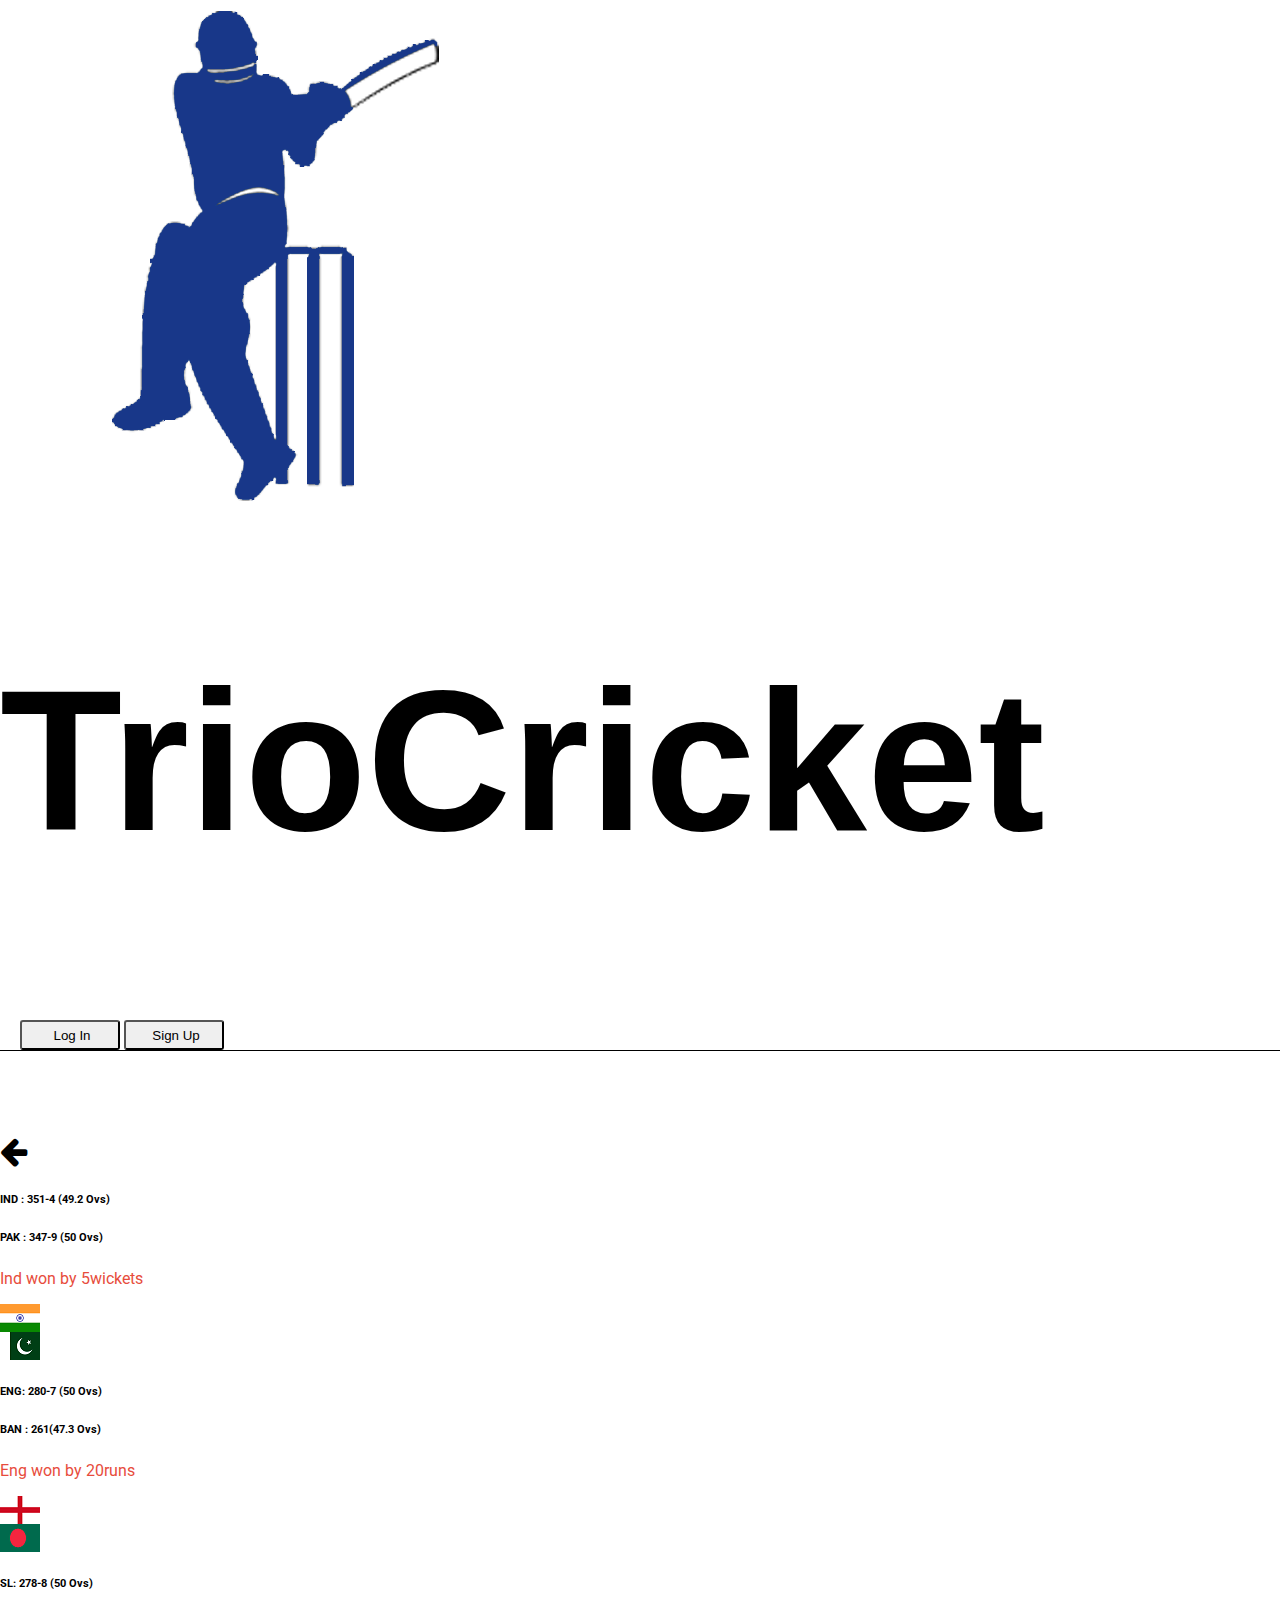
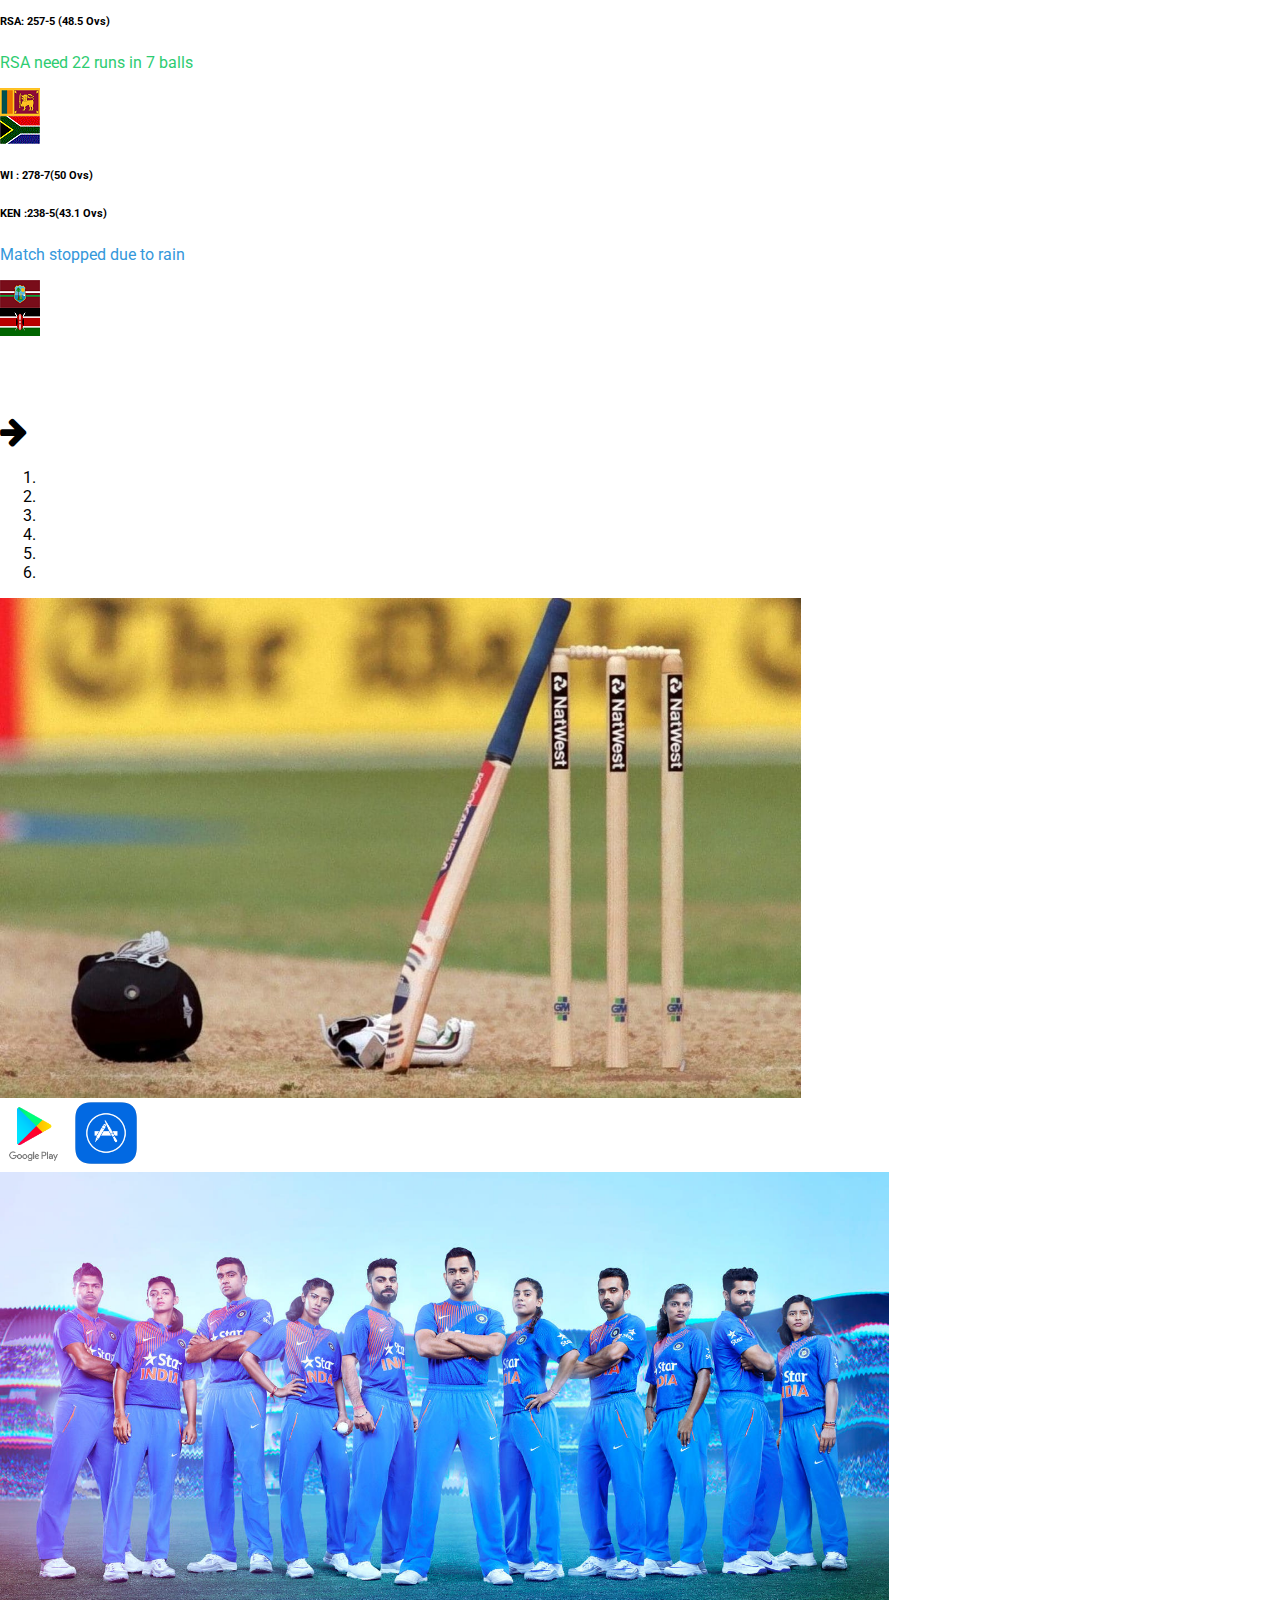
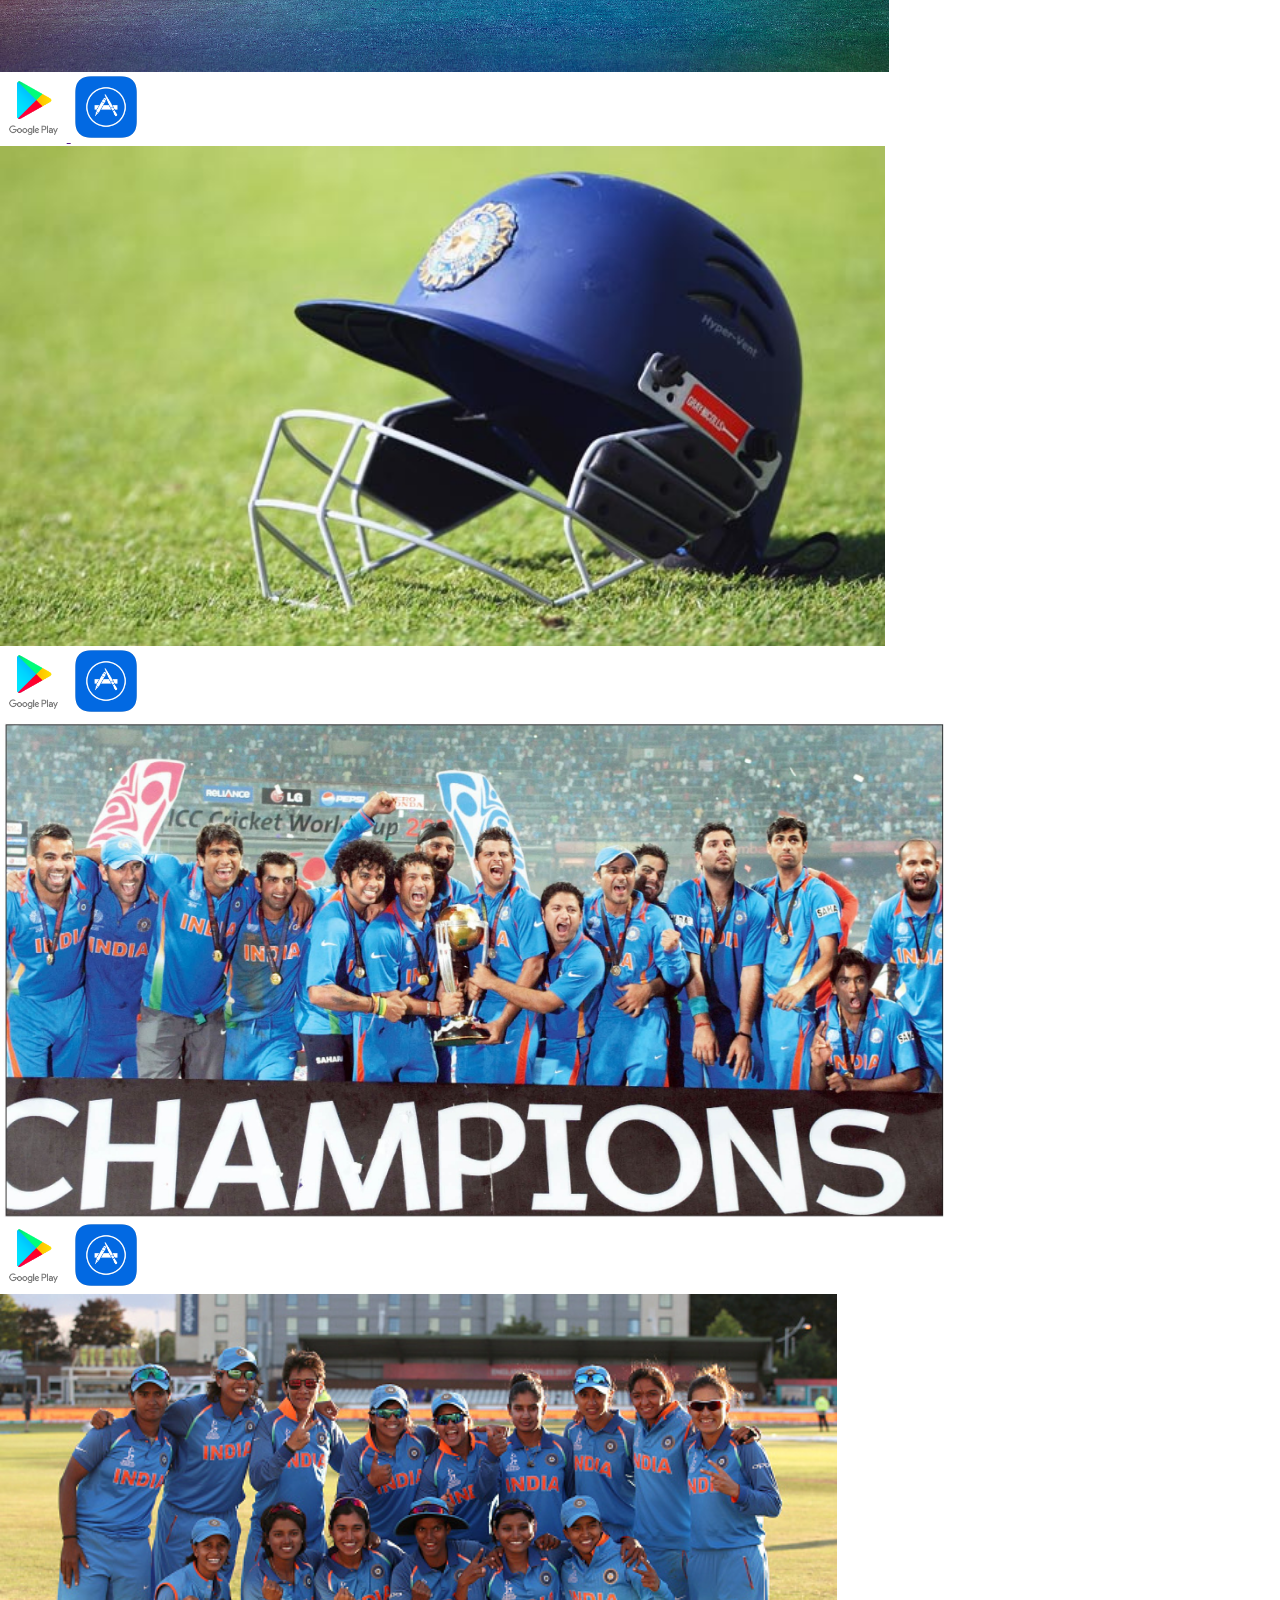
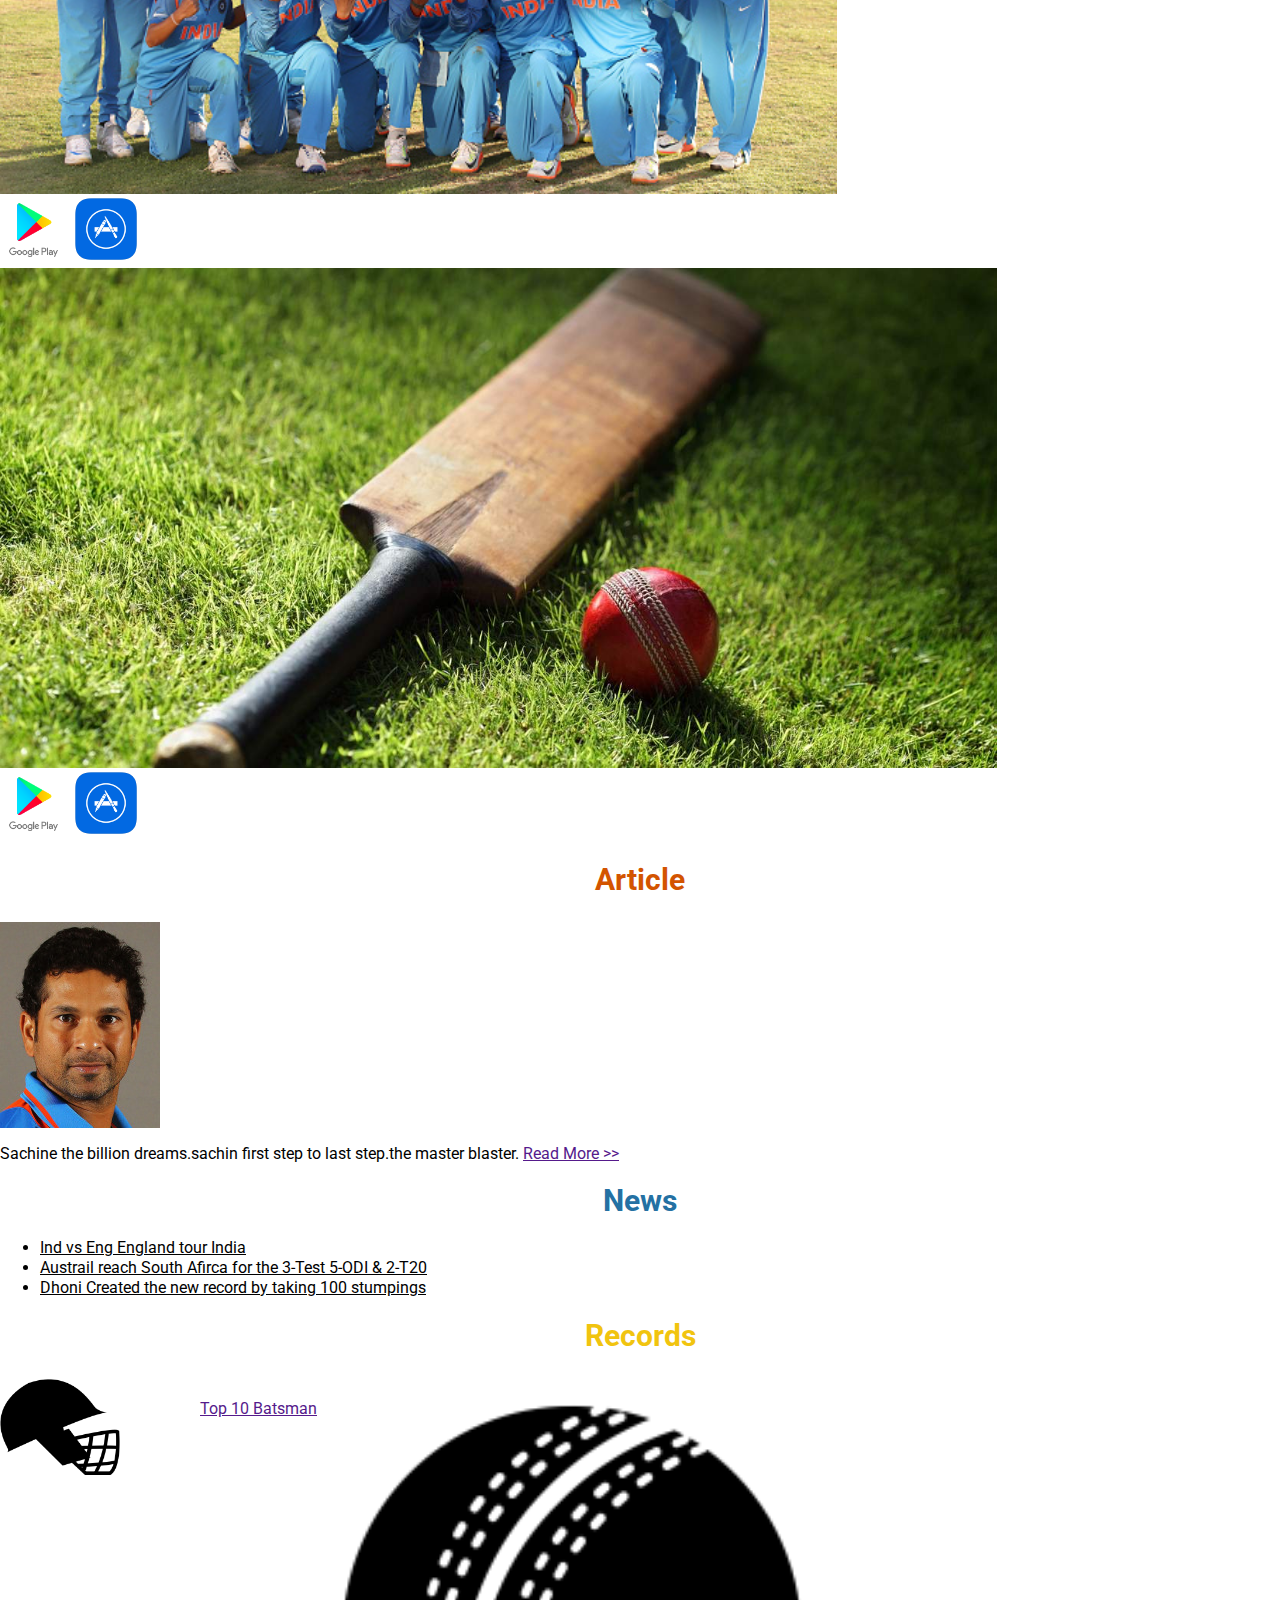
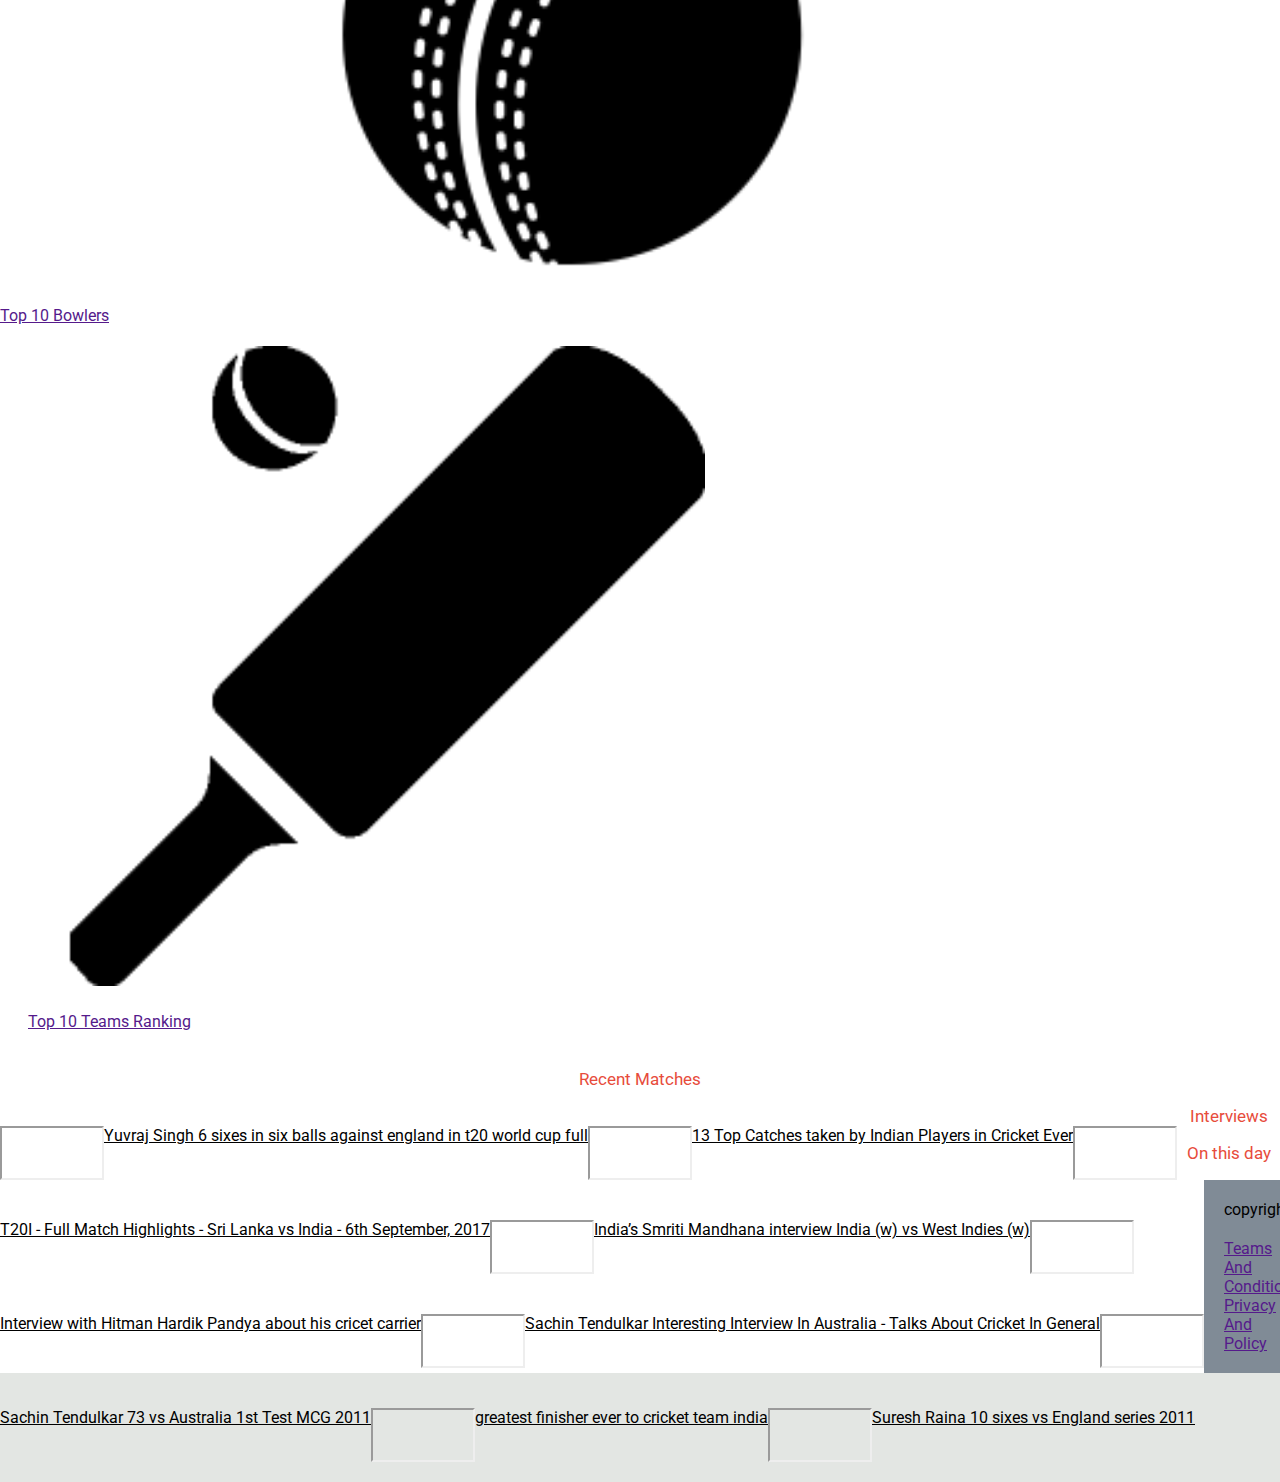
==== commit c62bb674: "4th cmnt" ====
--- a/cricket.html
+++ b/cricket.html
@@ -1,6 +1,8 @@
 <html>
 <head>
   <title>Triodesk</title>
+   <link rel="icon" href="im" type="logo2.png">
+   <link rel="shortcut icon" href="logo2.png" type="img/x-icon">
 	 <meta charset="utf-8">
     <meta name="viewport" content="width=device-width, initial-scale=1, shrink-to-fit=no">
     <link rel="stylesheet" href="https://maxcdn.bootstrapcdn.com/bootstrap/4.0.0-beta/css/bootstrap.min.css" integrity="sha384-/Y6pD6FV/Vv2HJnA6t+vslU6fwYXjCFtcEpHbNJ0lyAFsXTsjBbfaDjzALeQsN6M" crossorigin="anonymous">
@@ -17,7 +19,14 @@
 		<div class="top">
 			<div class="row">
 				<div class="col-12 col-md-5 col-lg-6" id="triocricket">
-				<h1>TrioCricket</h1>
+          <div class="row">
+            <div class="col-3 col-md-4 col-lg-2">
+              <img src="logo2.png">
+            </div>
+            <div class="col-6 col-md-6 col-lg-6">
+				      <h1>TrioCricket</h1>
+            </div>
+          </div>
 		  	</div>
 			  <div class="col-10 ml-auto col-md-5 ml-auto col-lg-3 ml-auto " id="socialbutton">
 				<a href=""><button type="button">Log In</button></a>
@@ -28,46 +37,73 @@
 <!-- top -->
 <!-- bottom -->
 		<div class="bottom">
-			<div class="row">
-				<div class="col-12 col-md-6 col-lg-3" id="match1">
-					<a href=""><h2>Ind : 351-4 (49.2 Ovs)</h2>
-					<h2>Aus : 347-9 (50 Ovs)</h2></a>
-					<p>Ind won by 5wickets</p>
-            <div>
-             <img src="logo/indlogo.png" class="col-5 col-md-5 col-lg-5">
-              <img src="logo/aslogo.png" class="col-5 col-md-5 col-lg-5"> 
-            </div>
-				</div>
-				<div class="col-12 col-lg-3" id="match2">
-					<a href=""><h2>Eng : 301-7 (50 Ovs</h2>
-					<h2>Irl : 251(47.3 Ovs)</h2></a>
-					<p>Eng won by 50runs</p>
-              <div>
-               <img src="logo/endlogo.png" class="col-5 col-md-5 col-lg-5">
-               <img src="logo/irllogo.png" class="col-5 col-md-5 col-lg-5"> 
-              </div>
-				</div>
-				<div class=" col-12 col-lg-3" id="match3">
-					<a href=""><h2>Women Ind : 278-8 (50 Ovs)</h2>
-					<h2>Women Eng : 257-5 (48.5 Ovs)</h2></a>
-					<p>Eng need 22 runs in 7 balls</p>
-             <div>
-                <img src="logo/indlogo.png" class="col-5 col-md-5 col-lg-5"> 
-                <img src="logo/endlogo.png" class="col-5 col-md-5 col-lg-5">
-           </div>  
-				</div>
-				<div class="col-12 col-lg-3" id="match4">
-					<a href=""><h2>Southern Vipers</h2>
-				  <h2>Northern Warriores</h2></a>
-            <h2>AT Sydney</h2>
-					  <p>Due rain match stopped</p>
-             <div> 
-              <div >
-               <img src="logo/logo1.png" class="col-5 col-md-5 col-lg-5">
-               <img src="logo/logo2.png" class="col-5 col-md-5 col-lg-5"> 
-              </div>
-				</div>
-			</div>
+      <div class="row">
+      <div class="col-2 col-md-1 col-lg-2">
+        <i class="fa fa-arrow-left fa-2x" aria-hidden="true" id="leftarrow"></i>
+      </div>
+      <div class="col-8 col-md-5 col-lg-2 pt-5" id="match1">
+        <a href=""><h6>IND : 351-4 (49.2 Ovs)</h6>
+            <h6>PAK : 347-9 (50 Ovs)</h6>
+        </a>
+          <p>Ind won by 5wickets</p>
+          <div class="row">
+            <div class="col-5 col-md-5 col-lg-6">
+              <a href=""><img class="col-12 col-md-12 col-lg-12 " src="flag/indflg.png" ></a>
+            </div>
+           
+            <div class="col-5 col-md-5 col-lg-6">
+              <a href=""><img class="col-12 col-md-12 col-lg-12" src="flag/pakflg.png" ></a>
+            </div>
+          </div>    
+      </div>
+      <div class="col-8 col-md-5 col-lg-2 pt-5 d-none d-md-block" id="match2">
+        <a href=""><h6>ENG: 280-7 (50 Ovs)</h6>
+               <h6>BAN : 261(47.3 Ovs)</h6>
+        </a>
+          <p>Eng won by 20runs</p>
+          <div class="row">
+            <div class="col-5 col-md-5 col-lg-6">
+              <a href=""><img class="col-12 col-md-12 col-lg-12" src="flag/engflg.png" ></a>
+            </div>
+           
+            <div class="col-5 col-md-5 col-lg-6">
+              <a href=""><img class="col-12 col-md-12 col-lg-12" src="flag/banflg.png" ></a>
+            </div>
+          </div>    
+      </div>
+      <div class="col-8 col-md-4 col-lg-2 pt-5 d-none d-lg-block " id="match3">
+        <a href=""><h6>SL: 278-8 (50 Ovs)</h6>
+            <h6>RSA: 257-5 (48.5 Ovs)</h6>
+        </a>
+          <p>RSA need 22 runs in 7 balls</p>
+          <div class="row">
+            <div class="col-6 col-md-6 col-lg-6">
+              <a href=""><img class="col-12 col-md-12 col-lg-12" src="flag/slflg.png" ></a>
+            </div>
+            <div class="col-6 col-md-6 col-lg-6">
+              <a href=""><img class="col-12 col-md-12 col-lg-12" src="flag/saflg.png" ></a>
+            </div>
+          </div>    
+      </div>
+      <div class="col-8 col-md-4 col-lg-2 pt-5 d-none d-lg-block" id="match4">
+        <a href=""><h6>WI : 278-7(50 Ovs)</h6>
+            <h6>KEN :238-5(43.1 Ovs)</h6>
+        </a>
+          <p>Match stopped due to rain</p>
+          <div class="row">
+            <div class="col-6 col-md-6 col-lg-6">
+              <a href=""><img class="col-12 col-md-12 col-lg-12" src="flag/wiflg.png" ></a>
+            </div>
+            
+            <div class="col-6 col-md-6 col-lg-6">
+              <a href=""><img class="col-12 col-md-12 col-lg-12" src="flag/keflg.png" ></a>
+            </div>
+          </div>    
+      </div>
+      <div class="col-2 ml-auto col-md-1 ml-auto col-lg-1 ml-auto">
+        <i class="fa fa-arrow-right fa-2x" aria-hidden="true" id="rightarrow"></i>
+      </div>
+    </div>			
 		</div>
 	</header>
 <!-- headerover -->
@@ -85,22 +121,46 @@
     </ol>
       <div class="carousel-inner">
          <div class="carousel-item active">
-           <img class="d-block w-100 h-450px" src="bannerimage1.jpg" alt="First slide">
+           <img class="d-block w-100" src="bannerimage1.jpg" alt="1 slide">
+            <div class="carousel-caption d-none d-md-block">
+              <a href=""><img src="playstore.png" ></a>
+              <a href=""><img src="applestore.png"></a>
+            </div>
          </div>
         <div class="carousel-item">
-           <img class="d-block w-100 h-450px" src="bannerimage2.jpg" alt="Second slide">
-        </div>
-        <div class="carousel-item">
-            <img class="d-block w-100 h-450px" src="bannerimage3.jpg" alt="Third slide">
-        </div>
-        <div class="carousel-item">
-            <img class="d-block w-100 h-450px" src="bannerimage4.jpg" alt="Third slide">
-        </div>
-        <div class="carousel-item">
-            <img class="d-block w-100 h-450px" src="bannerimage5.jpg" alt="Third slide">
-        </div>
-        <div class="carousel-item">
-            <img class="d-block w-100 h-450px" src="bannerimage6.jpg" alt="Third slide">
+           <img class="d-block w-100" src="bannerimage2.jpg" alt="2 slide">
+            <div class="carousel-caption d-none d-md-block">
+              <a href=""><img src="playstore.png"> </a>
+              <a href=""><img src="applestore.png"></a>
+            </div>
+        </div>
+        <div class="carousel-item">
+            <img class="d-block w-100" src="bannerimage3.jpg" alt="3 slide">
+             <div class="carousel-caption d-none d-md-block">
+              <a href=""><img src="playstore.png"></a>
+              <a href=""><img src="applestore.png"></a>
+            </div>
+        </div>
+        <div class="carousel-item">
+            <img class="d-block w-100" src="bannerimage4.jpg" alt="4 slide">
+             <div class="carousel-caption d-none d-md-block">
+              <a href=""><img src="playstore.png" ></a>
+              <a href=""><img src="applestore.png" ></a>
+            </div>
+        </div>
+        <div class="carousel-item">
+            <img class="d-block w-100" src="bannerimage5.jpg" alt="5 slide">
+             <div class="carousel-caption d-none d-md-block">
+              <a href=""><img src="playstore.png" ></a>
+              <a href=""><img src="applestore.png" ></a>
+            </div>
+        </div>
+        <div class="carousel-item">
+            <img class="d-block w-100" src="bannerimage6.jpg" alt="6 slide">
+             <div class="carousel-caption d-none d-md-block">
+              <a href=""><img src="playstore.png" ></a>
+              <a href=""><img src="applestore.png" ></a>
+            </div>
         </div>
       </div>
         <a class="carousel-control-prev" href="#carouselExampleIndicators" role="button" data-slide="prev">
@@ -113,7 +173,7 @@
         </a>
   </div> 
 <!-- bannerover -->
-<div id="section2">
+<div id="row pt-3">
   <div class="row">
     <div class="col-12 col-md-4 col-lg-4" id="article">
         <h1>Article</h1>
@@ -162,14 +222,16 @@
 <!-- section2 -->
 
 <!-- videos section1 -->
-<div id="section4">
+<div class="row pt-3 topic">
   <div class="col-12 col-md-12 col-lg-12">
     <p>Recent Matches</p>
   <div class="row">
     <div class="col-12 col-md-12 col-lg-4">
       <div class="col-6 col-md-6 col-lg-6" id="vedio">
-        <iframe  src="https://www.youtube.com/embed/5SkBZcvuuQs?ecver=2">
-        </iframe>
+        <div class="embed-responsive embed-responsive-16by9">
+         <iframe  src="https://www.youtube.com/embed/5SkBZcvuuQs?ecver=2">
+          </iframe>
+        </div>
       </div>
       <div class="col-6 col-md-6 col-lg-6" id="text">
         <a href="">Yuvraj Singh 6 sixes in six balls against england in t20 world cup full </a>
@@ -177,17 +239,21 @@
     </div>
     <div class="col-12 col-md-12 col-lg-4">
       <div class="col-6 col-md-6 col-lg-6" id="vedio">
-        <iframe  src="https://www.youtube.com/embed/p80Iv97cxtQ?ecver=2">
-        </iframe>
-      </div>
+        <div class="embed-responsive embed-responsive-16by9">
+          <iframe  src="https://www.youtube.com/embed/p80Iv97cxtQ?ecver=2">
+         </iframe>
+        </div>
+    </div>
       <div class="col-6 col-md-6 col-lg-6" id="text">
         <a href="">13 Top Catches taken by Indian Players in Cricket Ever</a>
       </div>
     </div>
     <div class="col-12 col-md-12 col-lg-4">
       <div class="col-6 col-md-6 col-lg-6" id="vedio">
-        <iframe  src="https://www.youtube.com/embed/qE12Qag-kf0?ecver=2">
-        </iframe>
+        <div class="embed-responsive embed-responsive-16by9">
+          <iframe  src="https://www.youtube.com/embed/qE12Qag-kf0?ecver=2">
+          </iframe>
+        </div>
       </div>
       <div class="col-6 col-md-6 col-lg-6" id="text">
         <a href="">T20I - Full Match Highlights - Sri Lanka vs India - 6th September, 2017
@@ -198,15 +264,17 @@
 </div>
 </div>
 
-<!-- videosection 2 -->
-<div id="section4">
+      <!-- videosection 2 -->
+<div class="row pt-3 topic">
 <div class="col-12 col-md-12 col-lg-12">
    <p>Interviews</p>
   <div class="row">
     <div class="col-12 col-md-12 col-lg-4">
       <div class="col-6 col-md-6 col-lg-6" id="vedio">
-        <iframe  src="https://www.youtube.com/embed/Iy4dMyQHKdI">
-        </iframe>
+        <div class="embed-responsive embed-responsive-16by9">
+          <iframe  src="https://www.youtube.com/embed/Iy4dMyQHKdI">
+          </iframe>
+        </div>
       </div>
       <div class="col-6 col-md-6 col-lg-6" id="text">
         <a href="https://www.youtube.com/embed/Iy4dMyQHKdI">India’s Smriti Mandhana interview India (w) vs West Indies (w)</a>
@@ -214,8 +282,10 @@
     </div>
     <div class="col-12 col-md-12 col-lg-4">
       <div class="col-6 col-md-6 col-lg-6" id="vedio">
-        <iframe  src="https://www.youtube.com/embed/59BW5grxF8E">
-        </iframe>
+        <div class="embed-responsive embed-responsive-16by9">
+          <iframe  src="https://www.youtube.com/embed/59BW5grxF8E">
+          </iframe>
+        </div>
       </div>
       <div class="col-6 col-md-6 col-lg-6" id="text">
         <a href="https://www.youtube.com/embed/59BW5grxF8E">Interview with Hitman Hardik Pandya about his cricet carrier</a>
@@ -223,8 +293,10 @@
     </div>
     <div class="col-12 col-md-12 col-lg-4">
       <div class="col-6 col-md-6 col-lg-6" id="vedio">
-        <iframe  src="https://www.youtube.com/embed/jrxCsS5KHDc">
-        </iframe>
+        <div class="embed-responsive embed-responsive-16by9">
+          <iframe  src="https://www.youtube.com/embed/jrxCsS5KHDc">
+          </iframe>
+        </div>
       </div>
       <div class="col-6 col-md-6 col-lg-6" id="text">
         <a href="https://www.youtube.com/embed/jrxCsS5KHDc">Sachin Tendulkar Interesting Interview In Australia - Talks About Cricket In General
@@ -236,14 +308,16 @@
 </div>
 
 <!-- video3 -->
-<div id="section4">
+<div class="row pt-3 topic">
 <div class="col-12 col-md-12 col-lg-12">
    <p>On this day</p>
   <div class="row">
     <div class="col-12 col-md-12 col-lg-4">
       <div class="col-6 col-md-6 col-lg-6" id="vedio">
-        <iframe  src="https://www.youtube.com/embed/N-XU9NVuARc">
-        </iframe>
+        <div class="embed-responsive embed-responsive-16by9">
+         <iframe  src="https://www.youtube.com/embed/N-XU9NVuARc">
+          </iframe>
+        </div>
       </div>
       <div class="col-6 col-md-6 col-lg-6" id="text">
         <a href="https://www.youtube.com/embed/N-XU9NVuARc">Sachin Tendulkar 73 vs Australia 1st Test MCG 2011 </a>
@@ -251,17 +325,21 @@
     </div>
     <div class="col-12 col-md-12 col-lg-4">
       <div class="col-6 col-md-6 col-lg-6" id="vedio">
-        <iframe  src="https://www.youtube.com/embed/OqrwSyo14BE">
-        </iframe>
-      </div>
-      <div class="col-6 col-md-6 col-lg-6" id="text">
-        <a href="https://www.youtube.com/embed/OqrwSyo14BE">Sehwag scored 219 runs in 149 Balls against West Indies</a>
-      </div>
-    </div>
-    <div class="col-12 col-md-12 col-lg-4">
-      <div class="col-6 col-md-6 col-lg-6" id="vedio">
-        <iframe  src="https://www.youtube.com/embed/eoe3VUa9HlI">
-        </iframe>
+        <div class="embed-responsive embed-responsive-16by9">
+         <iframe src="https://www.youtube.com/embed/riP6Fp3W0LI">
+         </iframe>
+        </div>
+      </div>
+      <div class="col-6 col-md-6 col-lg-6" id="text">
+        <a href="https://www.youtube.com/embed/OqrwSyo14BE">greatest finisher ever to cricket team india</a>
+      </div>
+    </div>
+    <div class="col-12 col-md-12 col-lg-4">
+      <div class="col-6 col-md-6 col-lg-6" id="vedio">
+        <div class="embed-responsive embed-responsive-16by9">
+         <iframe  src="https://www.youtube.com/embed/eoe3VUa9HlI">
+         </iframe>
+        </div>
       </div>
       <div class="col-6 col-md-6 col-lg-6" id="text">
         <a href="https://www.youtube.com/embed/eoe3VUa9HlI">Suresh Raina 10 sixes vs England series 2011
@@ -274,7 +352,8 @@
  
 <!-- footer -->
 <footer>
-  <div class="col-12 col-md-12 col-lg-12">
+  <div class="row">
+    <div class="col-12 col-md-12 col-lg-12">
       <div class="col-md-3 col-lg-3 float-left">
         <p>copyright@Triodesk.com</p>
       </div>
@@ -282,14 +361,15 @@
         <a href=""><p>Teams And Condition<br></a>
                      <a href=""> Privacy And Policy</p></a>
       </div>
-</div>
+    </div>
+  </div>
 </footer>
 
 
   </div>
 <!-- script -->
      <script src="https://code.jquery.com/jquery-3.2.1.min.js"></script>
-    <script src="https://cdnjs.cloudflare.com/ajax/libs/popper.js/1.11.0/umd/popper.min.js" integrity="sha384-b/U6ypiBEHpOf/4+1nzFpr53nxSS+GLCkfwBdFNTxtclqqenISfwAzpKaMNFNmj4" crossorigin="anonymous"></script>
-    <script src="https://maxcdn.bootstrapcdn.com/bootstrap/4.0.0-beta/js/bootstrap.min.js" integrity="sha384-h0AbiXch4ZDo7tp9hKZ4TsHbi047NrKGLO3SEJAg45jXxnGIfYzk4Si90RDIqNm1" crossorigin="anonymous"></script>   
+     <script src="https://cdnjs.cloudflare.com/ajax/libs/popper.js/1.11.0/umd/popper.min.js" integrity="sha384-b/U6ypiBEHpOf/4+1nzFpr53nxSS+GLCkfwBdFNTxtclqqenISfwAzpKaMNFNmj4" crossorigin="anonymous"></script>
+     <script src="https://maxcdn.bootstrapcdn.com/bootstrap/4.0.0-beta/js/bootstrap.min.js" integrity="sha384-h0AbiXch4ZDo7tp9hKZ4TsHbi047NrKGLO3SEJAg45jXxnGIfYzk4Si90RDIqNm1" crossorigin="anonymous"></script>   
 </body>
 </html>--- a/cricket.css
+++ b/cricket.css
@@ -41,32 +41,24 @@
 {
   border-bottom:1px solid #000;
 }
-#match1, #match2, #match3
-{
-	border-right: 1px solid #000;
-}
-#match1, #match2, #match3, #match4
-{
-	padding: 10px 0 10px 30px;
+.bottom
+{
+	margin-top: 5px;
+	margin-bottom: 20px;
 }
 #match1 a, #match2 a, #match3 a, #match4 a
 {
 	color: #000;
 	text-decoration: none;
 }
-#match1 h2, #match2 h2, #match3 h2, #match4 h2
-{
-	font-size: 15px;
-	line-height: 20px;
+#match1 h6, #match2 h6, #match3 h6, #match4 h6
+{
 	font-weight: bolder;
 }
-#match1 p, #match2 p, #match3 p, #match4 p 
-{
-	padding: 5px 0 5px 0;
-}
 #match1 p, #match2 p
 {
 	color:#E74C3C;
+	
 }
 #match4 p
 {
@@ -76,9 +68,17 @@
 {
 	color:#2ECC71;
 }
-#section2
-{
-	margin-top: 10px;
+#leftarrow, #rightarrow
+{
+	padding-top: 80px;
+}
+.carousel-item img
+{
+	height: 500px;
+}
+.carousel-caption img
+{
+	height: 70px
 }
 #article h1
 {
@@ -143,10 +143,6 @@
 {
 	padding-bottom: 5px;
 }
-#section4
-{
-	margin-top: 20px;
-}
 #vedio
 {
 	float: left;
@@ -166,7 +162,7 @@
 	width: 100px;
 	height: 50px;
 }
-#section4 p
+.topic p
 {
 	text-align: center;
 	font-size: 17px;
@@ -188,6 +184,14 @@
 {
 	font-size: 30px;
 }
+#match1 p, #match2 p 
+{
+	margin-left: 25px
+}
+#match1 h6, #match2 h6
+{
+	margin-left: 25px
+} 
 #socialbutton
 {
 	padding:10px 0 0 10px;
@@ -219,6 +223,14 @@
 {
 	font-size: 30px;
 }
+#match1 p
+{
+	margin-left: 20px
+}
+#match1 h6
+{
+	margin-left: 20px
+} 
 #socialbutton
 {
 	padding:0 0 10px 70px;
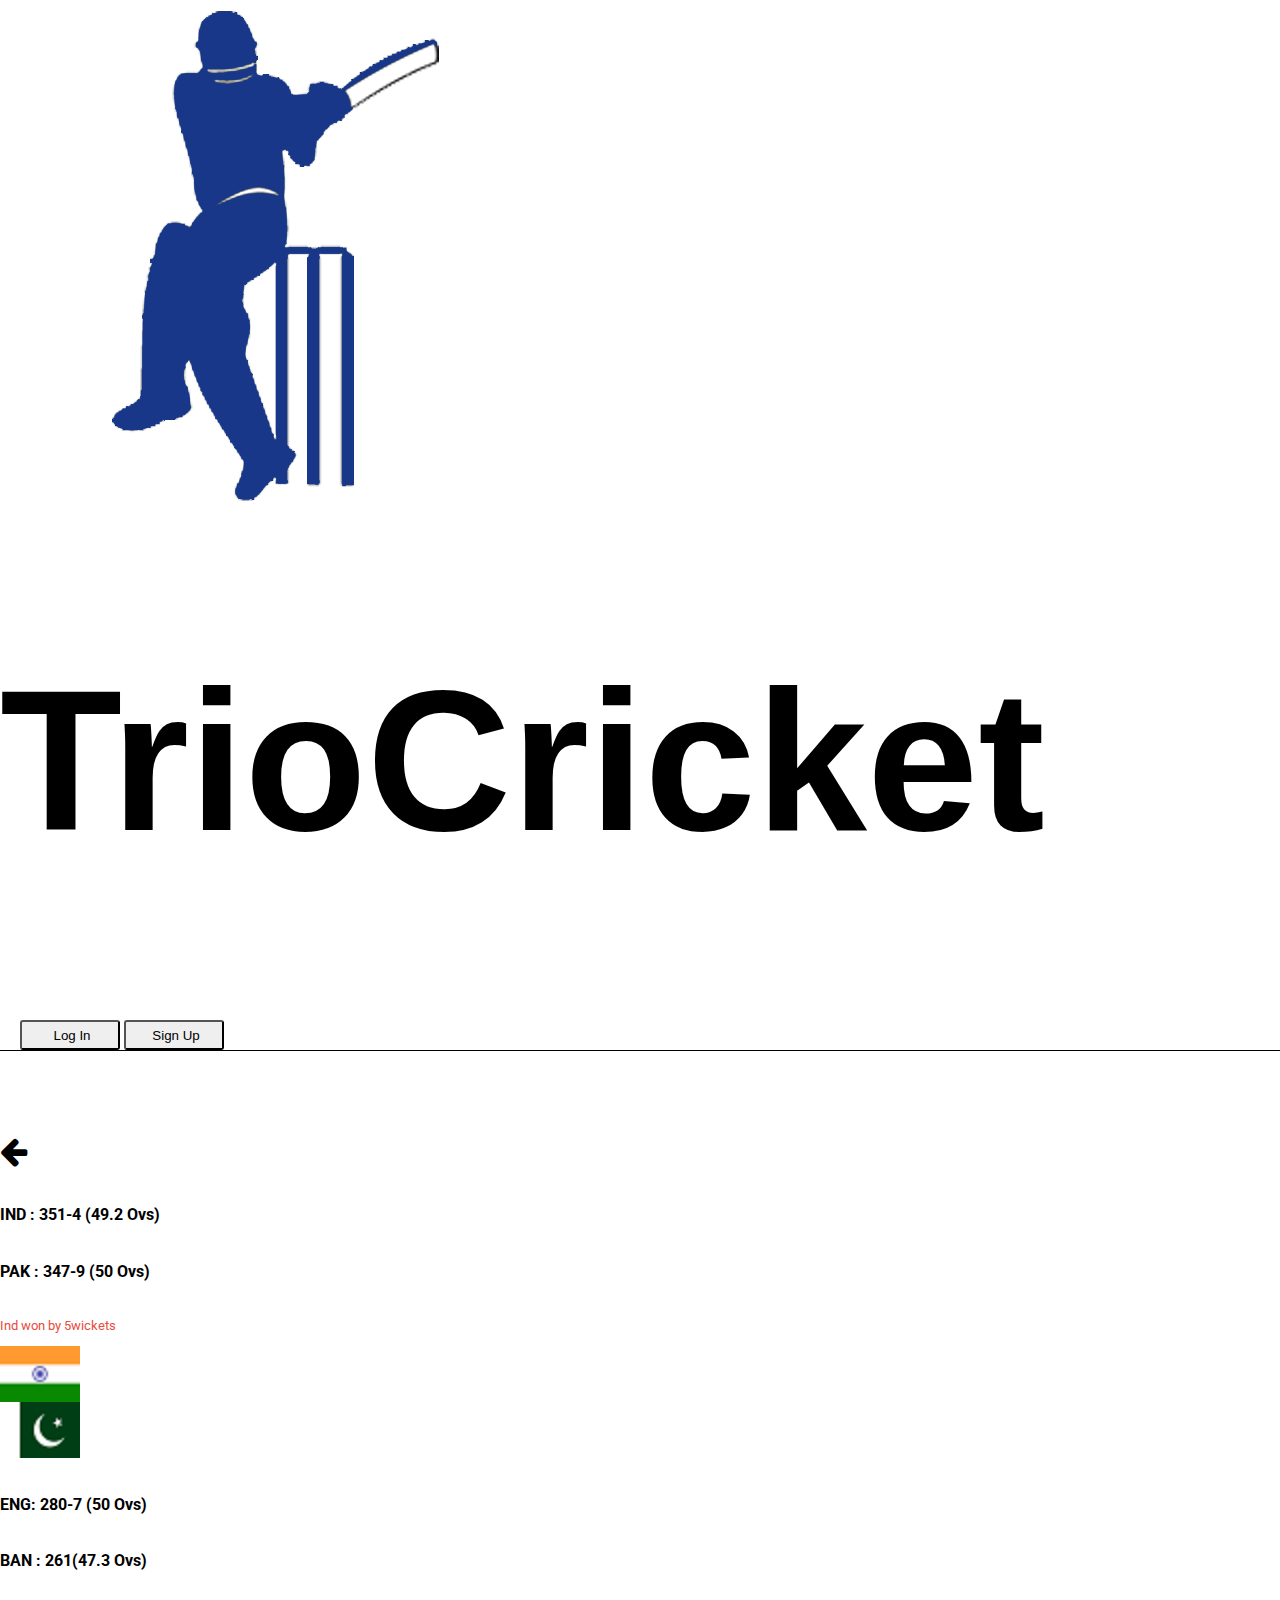
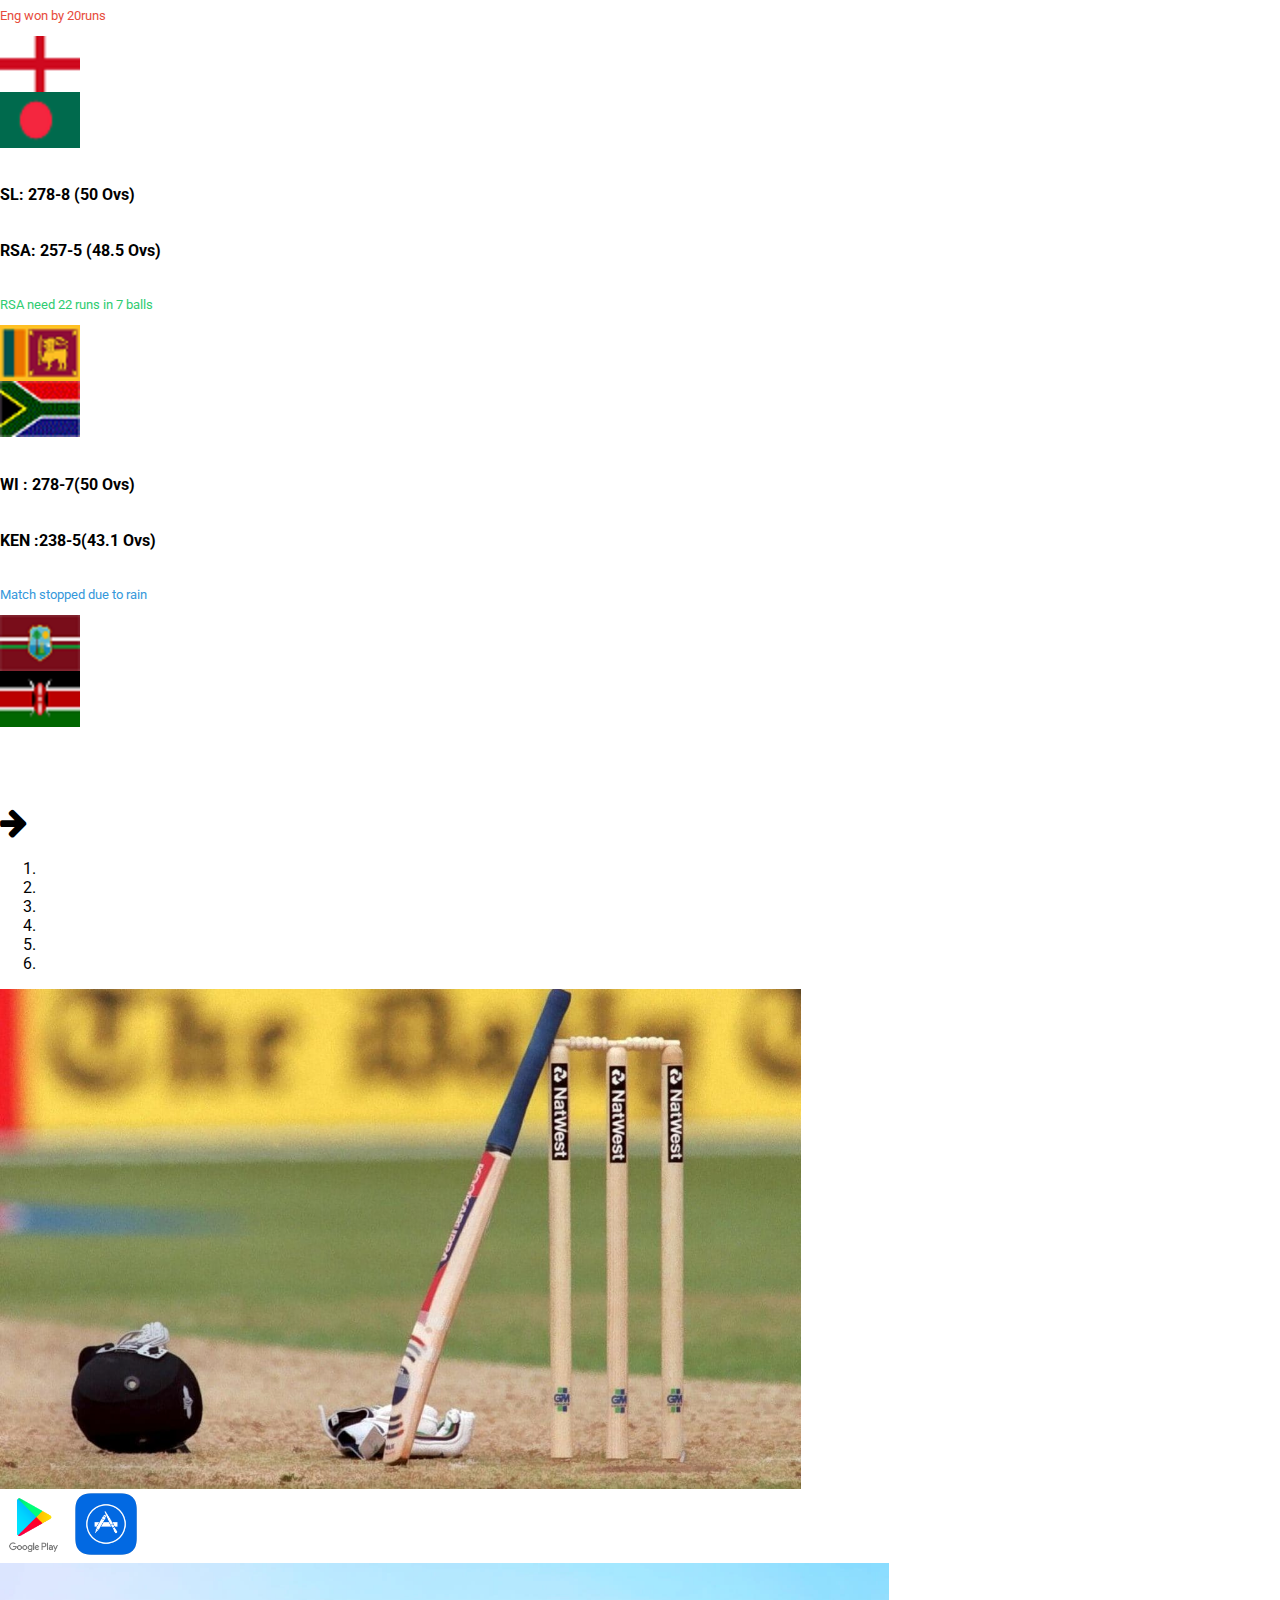
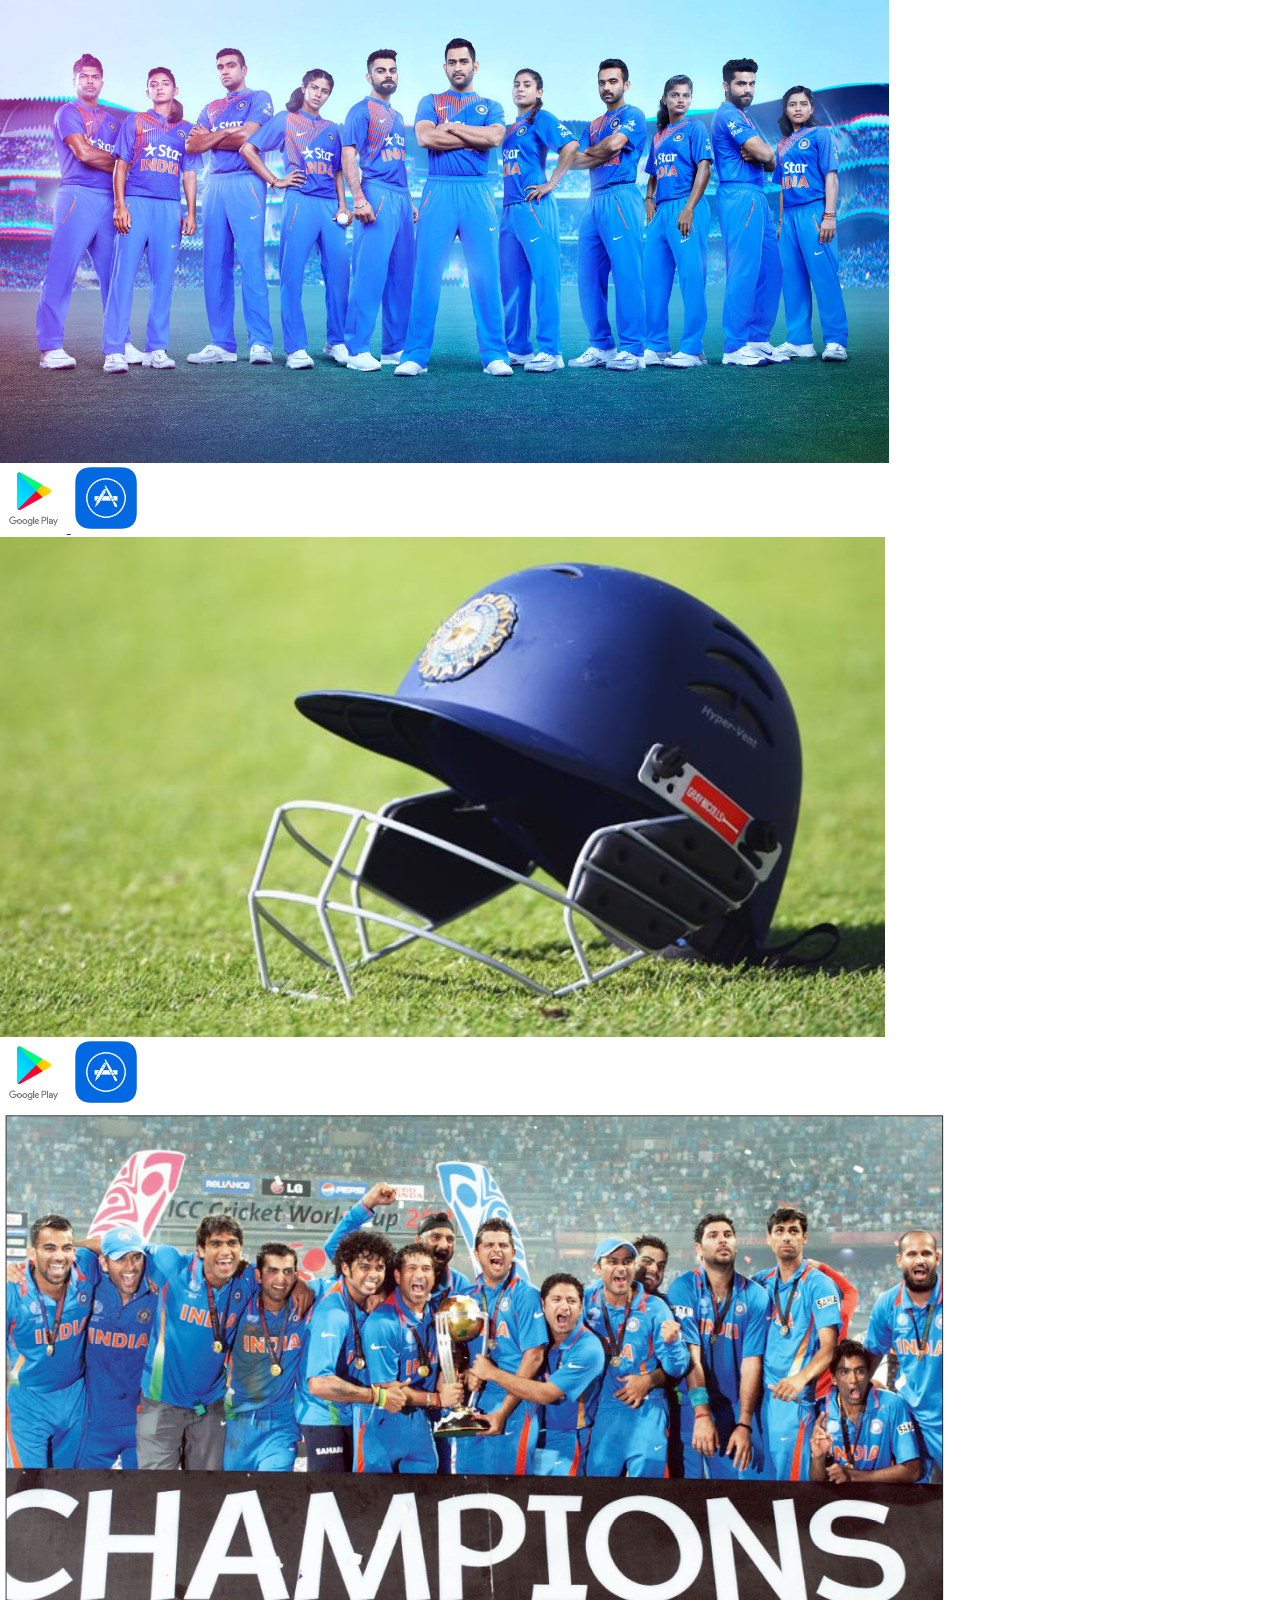
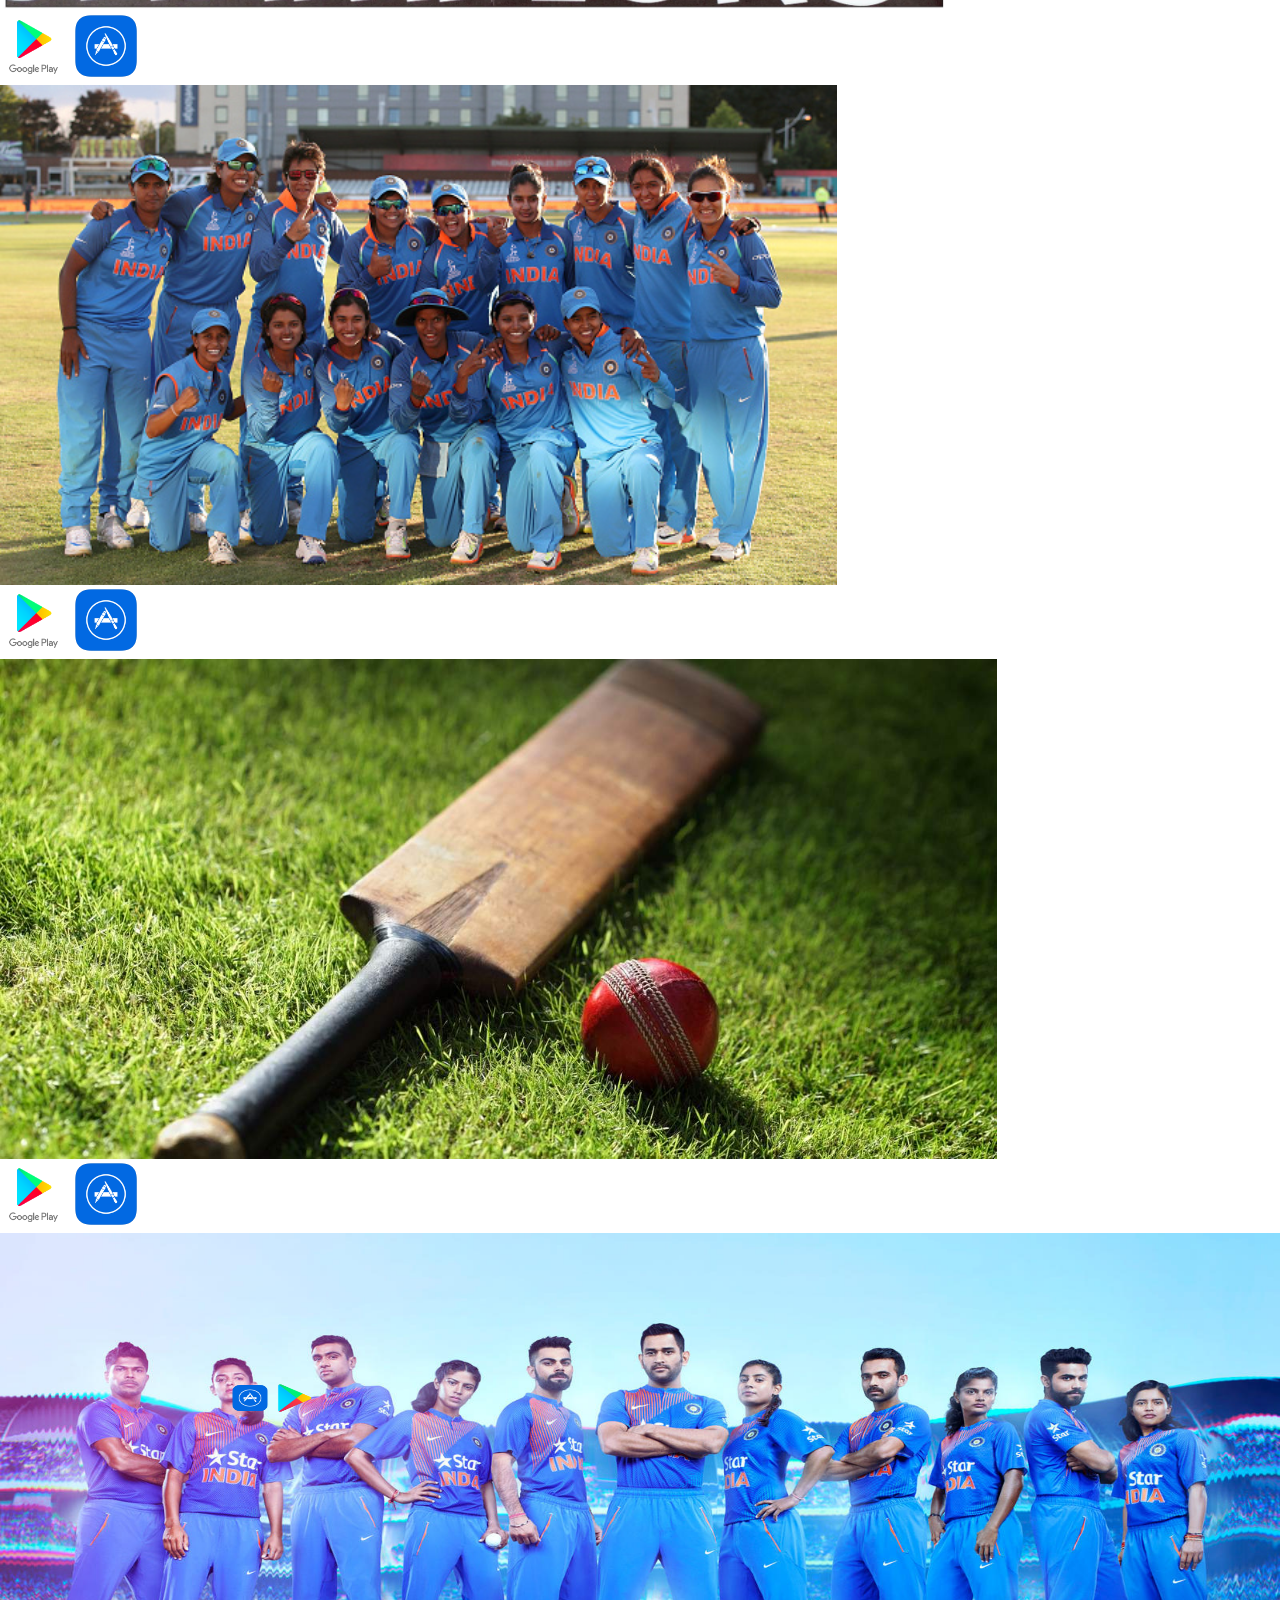
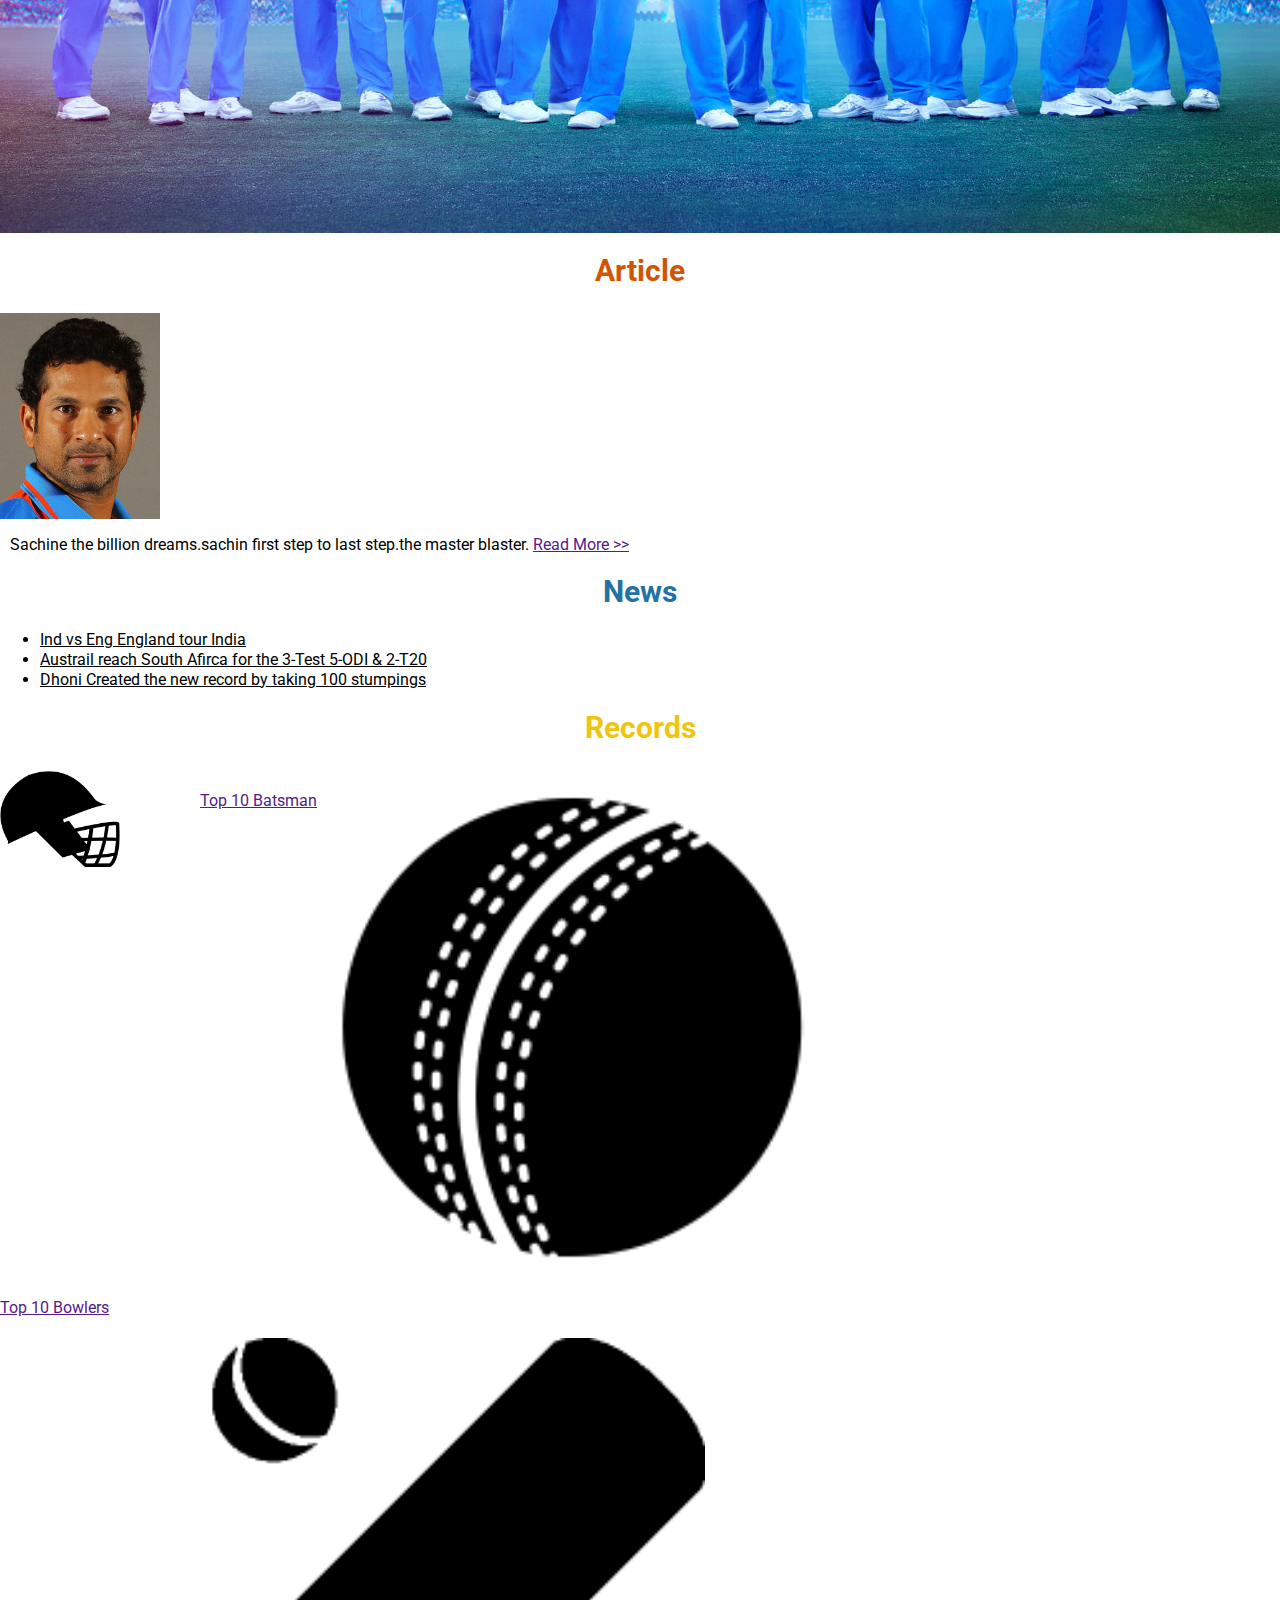
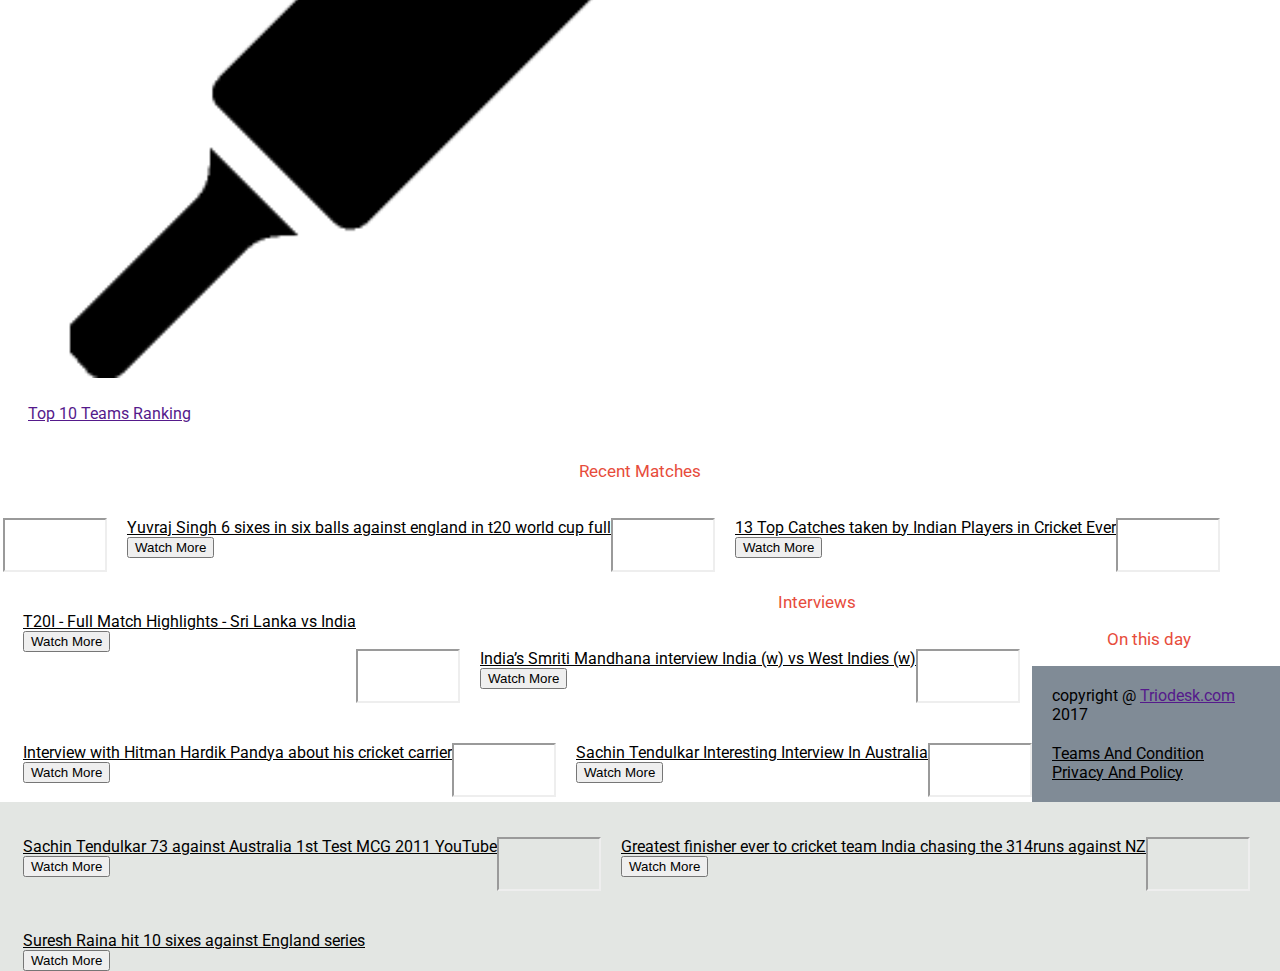
==== commit b19b9d66: "5th cmt" ====
--- a/cricket.html
+++ b/cricket.html
@@ -46,12 +46,12 @@
             <h6>PAK : 347-9 (50 Ovs)</h6>
         </a>
           <p>Ind won by 5wickets</p>
-          <div class="row">
-            <div class="col-5 col-md-5 col-lg-6">
+          <div class="row" >
+            <div class="col-5 col-md-5 col-lg-6" id="flag">
               <a href=""><img class="col-12 col-md-12 col-lg-12 " src="flag/indflg.png" ></a>
             </div>
            
-            <div class="col-5 col-md-5 col-lg-6">
+            <div class="col-5 col-md-5 col-lg-6" id="flag">
               <a href=""><img class="col-12 col-md-12 col-lg-12" src="flag/pakflg.png" ></a>
             </div>
           </div>    
@@ -61,12 +61,12 @@
                <h6>BAN : 261(47.3 Ovs)</h6>
         </a>
           <p>Eng won by 20runs</p>
-          <div class="row">
-            <div class="col-5 col-md-5 col-lg-6">
+          <div class="row" >
+            <div class="col-5 col-md-5 col-lg-6" id="flag">
               <a href=""><img class="col-12 col-md-12 col-lg-12" src="flag/engflg.png" ></a>
             </div>
            
-            <div class="col-5 col-md-5 col-lg-6">
+            <div class="col-5 col-md-5 col-lg-6" id="flag">
               <a href=""><img class="col-12 col-md-12 col-lg-12" src="flag/banflg.png" ></a>
             </div>
           </div>    
@@ -76,11 +76,11 @@
             <h6>RSA: 257-5 (48.5 Ovs)</h6>
         </a>
           <p>RSA need 22 runs in 7 balls</p>
-          <div class="row">
-            <div class="col-6 col-md-6 col-lg-6">
+          <div class="row" >
+            <div class="col-6 col-md-6 col-lg-6" id="flag">
               <a href=""><img class="col-12 col-md-12 col-lg-12" src="flag/slflg.png" ></a>
             </div>
-            <div class="col-6 col-md-6 col-lg-6">
+            <div class="col-6 col-md-6 col-lg-6" id="flag">
               <a href=""><img class="col-12 col-md-12 col-lg-12" src="flag/saflg.png" ></a>
             </div>
           </div>    
@@ -91,11 +91,11 @@
         </a>
           <p>Match stopped due to rain</p>
           <div class="row">
-            <div class="col-6 col-md-6 col-lg-6">
+            <div class="col-6 col-md-6 col-lg-6" id="flag">
               <a href=""><img class="col-12 col-md-12 col-lg-12" src="flag/wiflg.png" ></a>
             </div>
             
-            <div class="col-6 col-md-6 col-lg-6">
+            <div class="col-6 col-md-6 col-lg-6" id="flag">
               <a href=""><img class="col-12 col-md-12 col-lg-12" src="flag/keflg.png" ></a>
             </div>
           </div>    
@@ -109,7 +109,7 @@
 <!-- headerover -->
 
 <!-- banner -->
-   <div id="carouselExampleIndicators" class="carousel slide" data-ride="carousel">
+   <div id="carouselExampleIndicators" class="carousel slide pt-5 d-none d-sm-none d-md-block d-lg-block" data-ride="carousel">
     <ol class="carousel-indicators">
       <li data-target="#carouselExampleIndicators" data-slide-to="0" class="active"></li>
       <li data-target="#carouselExampleIndicators" data-slide-to="1"></li>
@@ -173,6 +173,16 @@
         </a>
   </div> 
 <!-- bannerover -->
+
+<!-- mobileveiw only -->
+<div class="row d-md-none" id="download"> 
+  <div class="col-12 pt-5 ">
+    <img src="mobile1.png">
+    <img src="mobile2.png">
+  </div>
+</div>
+
+<!--  -->
 <div id="row pt-3">
   <div class="row">
     <div class="col-12 col-md-4 col-lg-4" id="article">
@@ -219,145 +229,160 @@
     </div>
   </div>
 </div>
+
 <!-- section2 -->
 
 <!-- videos section1 -->
 <div class="row pt-3 topic">
-  <div class="col-12 col-md-12 col-lg-12">
-    <p>Recent Matches</p>
   <div class="row">
     <div class="col-12 col-md-12 col-lg-4">
-      <div class="col-6 col-md-6 col-lg-6" id="vedio">
-        <div class="embed-responsive embed-responsive-16by9">
-         <iframe  src="https://www.youtube.com/embed/5SkBZcvuuQs?ecver=2">
+      <p>Recent Matches</p>
+        <div class="row">
+          <div class="col-12 col-md-12 col-lg-12">
+            <div class="col-6 col-md-6 col-lg-6" id="vedio">
+              <div class="embed-responsive embed-responsive-16by9">
+                <iframe  src="https://www.youtube.com/embed/5SkBZcvuuQs?ecver=2">
+                  </iframe>
+              </div>
+            </div>
+            <div class="col-6 col-md-6 col-lg-6" id="text">
+              <a href="">Yuvraj Singh 6 sixes in six balls against england in t20 world cup full </a>
+              <br>
+              <a href=""><button class="btn btn-primary" type="submit">Watch More</button></a>
+            </div>
+          </div>
+        <div class="col-12 col-md-12 col-lg-12">
+          <div class="col-6 col-md-6 col-lg-6" id="vedio">
+            <div class="embed-responsive embed-responsive-16by9">
+              <iframe  src="https://www.youtube.com/embed/p80Iv97cxtQ?ecver=2">
+              </iframe>
+            </div>
+          </div>
+          <div class="col-6 col-md-6 col-lg-6" id="text">
+          <a href="">13 Top Catches taken by Indian Players in Cricket Ever</a>
+          <br>
+          <a href=""><button class="btn btn-primary" type="submit">Watch More</button></a>
+          </div>
+        </div>
+        <div class="col-12 col-md-12 col-lg-12">
+         <div class="col-6 col-md-6 col-lg-6" id="vedio">
+           <div class="embed-responsive embed-responsive-16by9">
+            <iframe  src="https://www.youtube.com/embed/qE12Qag-kf0?ecver=2">
+           </iframe>
+          </div>
+          </div>
+         <div class="col-6 col-md-6 col-lg-6" id="text">
+            <a href="">T20I - Full Match Highlights - Sri Lanka vs India
+            </a>
+            <br>
+            <a href=""><button class="btn btn-primary" type="submit">Watch More</button></a>
+          </div>
+        </div>  
+      </div>
+    </div>
+<!-- interiews -->
+  <div class="col-12 col-md-12 col-lg-4">
+   <p>Interviews</p>
+  <div class="row">
+    <div class="col-12 col-md-12 col-lg-12">
+      <div class="col-6 col-md-6 col-lg-6" id="vedio">
+        <div class="embed-responsive embed-responsive-16by9">
+          <iframe  src="https://www.youtube.com/embed/Iy4dMyQHKdI">
           </iframe>
         </div>
       </div>
       <div class="col-6 col-md-6 col-lg-6" id="text">
-        <a href="">Yuvraj Singh 6 sixes in six balls against england in t20 world cup full </a>
-      </div>
-    </div>
-    <div class="col-12 col-md-12 col-lg-4">
-      <div class="col-6 col-md-6 col-lg-6" id="vedio">
-        <div class="embed-responsive embed-responsive-16by9">
-          <iframe  src="https://www.youtube.com/embed/p80Iv97cxtQ?ecver=2">
+        <a href="https://www.youtube.com/embed/Iy4dMyQHKdI">India’s Smriti Mandhana interview India (w) vs West Indies (w)</a>
+        <br>
+        <a href=""><button class="btn btn-primary" type="submit">Watch More</button></a>
+      </div>
+    </div>
+    <div class="col-12 col-md-12 col-lg-12">
+      <div class="col-6 col-md-6 col-lg-6" id="vedio">
+        <div class="embed-responsive embed-responsive-16by9">
+          <iframe  src="https://www.youtube.com/embed/59BW5grxF8E">
+          </iframe>
+        </div>
+      </div>
+      <div class="col-6 col-md-6 col-lg-6" id="text">
+        <a href="https://www.youtube.com/embed/59BW5grxF8E">Interview with Hitman Hardik Pandya about his cricket carrier</a>
+        <br>
+        <a href=""><button class="btn btn-primary" type="submit">Watch More</button></a>
+      </div>
+    </div>
+    <div class="col-12 col-md-12 col-lg-12">
+      <div class="col-6 col-md-6 col-lg-6" id="vedio">
+        <div class="embed-responsive embed-responsive-16by9">
+          <iframe  src="https://www.youtube.com/embed/jrxCsS5KHDc">
+          </iframe>
+        </div>
+      </div>
+      <div class="col-6 col-md-6 col-lg-6" id="text">
+        <a href="https://www.youtube.com/embed/jrxCsS5KHDc">Sachin Tendulkar Interesting Interview In Australia 
+        </a>
+        <br>
+        <a href=""><button class="btn btn-primary" type="submit">Watch More</button></a>
+      </div>
+    </div>  
+  </div>
+</div>
+<!-- on this day -->
+<div class="col-12 col-md-12 col-lg-4">
+   <p>On this day</p>
+   <div class="row">
+    <div class="col-12 col-md-12 col-lg-12">
+      <div class="col-6 col-md-6 col-lg-6" id="vedio">
+        <div class="embed-responsive embed-responsive-16by9">
+         <iframe  src="https://www.youtube.com/embed/N-XU9NVuARc">
+          </iframe>
+        </div>
+      </div>
+      <div class="col-6 col-md-6 col-lg-6" id="text">
+        <a href="https://www.youtube.com/embed/N-XU9NVuARc">Sachin Tendulkar 73 against Australia 1st Test MCG 2011 YouTube</a>
+        <br>
+        <a href=""><button class="btn btn-primary" type="submit">Watch More</button></a>
+      </div>
+    </div>
+    <div class="col-12 col-md-12 col-lg-12">
+      <div class="col-6 col-md-6 col-lg-6" id="vedio">
+        <div class="embed-responsive embed-responsive-16by9">
+         <iframe src="https://www.youtube.com/embed/riP6Fp3W0LI">
          </iframe>
         </div>
-    </div>
-      <div class="col-6 col-md-6 col-lg-6" id="text">
-        <a href="">13 Top Catches taken by Indian Players in Cricket Ever</a>
-      </div>
-    </div>
-    <div class="col-12 col-md-12 col-lg-4">
-      <div class="col-6 col-md-6 col-lg-6" id="vedio">
-        <div class="embed-responsive embed-responsive-16by9">
-          <iframe  src="https://www.youtube.com/embed/qE12Qag-kf0?ecver=2">
-          </iframe>
-        </div>
-      </div>
-      <div class="col-6 col-md-6 col-lg-6" id="text">
-        <a href="">T20I - Full Match Highlights - Sri Lanka vs India - 6th September, 2017
-        </a>
+      </div>
+      <div class="col-6 col-md-6 col-lg-6" id="text">
+        <a href="https://www.youtube.com/embed/OqrwSyo14BE">Greatest finisher ever to cricket team India chasing the 314runs against NZ </a>
+        <br>
+        <a href=""><button class="btn btn-primary" type="submit">Watch More</button></a>
+      </div>
+    </div>
+    <div class="col-12 col-md-12 col-lg-12">
+      <div class="col-6 col-md-6 col-lg-6" id="vedio">
+        <div class="embed-responsive embed-responsive-16by9">
+         <iframe  src="https://www.youtube.com/embed/eoe3VUa9HlI">
+         </iframe>
+        </div>
+      </div>
+      <div class="col-6 col-md-6 col-lg-6" id="text">
+        <a href="https://www.youtube.com/embed/eoe3VUa9HlI">Suresh Raina hit 10 sixes against England series 
+        </a>
+        <br>
+        <a href=""><button class="btn btn-primary" type="submit">Watch More</button></a>
       </div>
     </div>  
   </div>
+  </div>
+ 
 </div>
 </div>
-
-      <!-- videosection 2 -->
-<div class="row pt-3 topic">
-<div class="col-12 col-md-12 col-lg-12">
-   <p>Interviews</p>
-  <div class="row">
-    <div class="col-12 col-md-12 col-lg-4">
-      <div class="col-6 col-md-6 col-lg-6" id="vedio">
-        <div class="embed-responsive embed-responsive-16by9">
-          <iframe  src="https://www.youtube.com/embed/Iy4dMyQHKdI">
-          </iframe>
-        </div>
-      </div>
-      <div class="col-6 col-md-6 col-lg-6" id="text">
-        <a href="https://www.youtube.com/embed/Iy4dMyQHKdI">India’s Smriti Mandhana interview India (w) vs West Indies (w)</a>
-      </div>
-    </div>
-    <div class="col-12 col-md-12 col-lg-4">
-      <div class="col-6 col-md-6 col-lg-6" id="vedio">
-        <div class="embed-responsive embed-responsive-16by9">
-          <iframe  src="https://www.youtube.com/embed/59BW5grxF8E">
-          </iframe>
-        </div>
-      </div>
-      <div class="col-6 col-md-6 col-lg-6" id="text">
-        <a href="https://www.youtube.com/embed/59BW5grxF8E">Interview with Hitman Hardik Pandya about his cricet carrier</a>
-      </div>
-    </div>
-    <div class="col-12 col-md-12 col-lg-4">
-      <div class="col-6 col-md-6 col-lg-6" id="vedio">
-        <div class="embed-responsive embed-responsive-16by9">
-          <iframe  src="https://www.youtube.com/embed/jrxCsS5KHDc">
-          </iframe>
-        </div>
-      </div>
-      <div class="col-6 col-md-6 col-lg-6" id="text">
-        <a href="https://www.youtube.com/embed/jrxCsS5KHDc">Sachin Tendulkar Interesting Interview In Australia - Talks About Cricket In General
-        </a>
-      </div>
-    </div>  
-  </div>
-</div>
-</div>
-
-<!-- video3 -->
-<div class="row pt-3 topic">
-<div class="col-12 col-md-12 col-lg-12">
-   <p>On this day</p>
-  <div class="row">
-    <div class="col-12 col-md-12 col-lg-4">
-      <div class="col-6 col-md-6 col-lg-6" id="vedio">
-        <div class="embed-responsive embed-responsive-16by9">
-         <iframe  src="https://www.youtube.com/embed/N-XU9NVuARc">
-          </iframe>
-        </div>
-      </div>
-      <div class="col-6 col-md-6 col-lg-6" id="text">
-        <a href="https://www.youtube.com/embed/N-XU9NVuARc">Sachin Tendulkar 73 vs Australia 1st Test MCG 2011 </a>
-      </div>
-    </div>
-    <div class="col-12 col-md-12 col-lg-4">
-      <div class="col-6 col-md-6 col-lg-6" id="vedio">
-        <div class="embed-responsive embed-responsive-16by9">
-         <iframe src="https://www.youtube.com/embed/riP6Fp3W0LI">
-         </iframe>
-        </div>
-      </div>
-      <div class="col-6 col-md-6 col-lg-6" id="text">
-        <a href="https://www.youtube.com/embed/OqrwSyo14BE">greatest finisher ever to cricket team india</a>
-      </div>
-    </div>
-    <div class="col-12 col-md-12 col-lg-4">
-      <div class="col-6 col-md-6 col-lg-6" id="vedio">
-        <div class="embed-responsive embed-responsive-16by9">
-         <iframe  src="https://www.youtube.com/embed/eoe3VUa9HlI">
-         </iframe>
-        </div>
-      </div>
-      <div class="col-6 col-md-6 col-lg-6" id="text">
-        <a href="https://www.youtube.com/embed/eoe3VUa9HlI">Suresh Raina 10 sixes vs England series 2011
-        </a>
-      </div>
-    </div>  
-  </div>
-</div>
-</div>
- 
 <!-- footer -->
 <footer>
   <div class="row">
     <div class="col-12 col-md-12 col-lg-12">
-      <div class="col-md-3 col-lg-3 float-left">
-        <p>copyright@Triodesk.com</p>
-      </div>
-      <div class="col-12 col-md-5 ml-auto  col-lg-5 ml-auto">
+      <div class="col-md-4 col-lg-4 float-left">
+        <p>copyright @ <a href="">Triodesk.com</a> 2017</p>
+      </div>
+      <div class="col-12 col-md-5 ml-auto  col-lg-3 ml-auto" id="pagebottom">
         <a href=""><p>Teams And Condition<br></a>
                      <a href=""> Privacy And Policy</p></a>
       </div>
--- a/cricket.css
+++ b/cricket.css
@@ -54,19 +54,30 @@
 #match1 h6, #match2 h6, #match3 h6, #match4 h6
 {
 	font-weight: bolder;
+	font-size: 16px;
 }
 #match1 p, #match2 p
 {
 	color:#E74C3C;
-	
+	font-size: 13px;	
 }
 #match4 p
 {
 	color:#3498DB;
+	font-size: 13px;
 }
 #match3 p 
 {
 	color:#2ECC71;
+	font-size: 13px;
+}
+#flag
+{
+	padding: 0;
+}
+#flag img
+{
+	width: 80px;
 }
 #leftarrow, #rightarrow
 {
@@ -87,6 +98,10 @@
 	text-align: center;
 	padding-bottom: 5px;
 }
+#articletext
+{
+	padding-left:10px; 
+}
 #articletext p 
 {
 	font-size: 17px;
@@ -155,12 +170,32 @@
 #text 
 {
 	float: left;
-	padding: 20px 0;
+	padding: 20px 0 0 20px;
 }
 iframe
 {
 	width: 100px;
 	height: 50px;
+}
+#download
+{
+	background-image:url("bannerimage2.jpg"); 
+	height: 50vh;
+	background-size:100% 100%; 
+}
+#download
+{
+	padding-top: 150px;
+	padding-left: 230px;
+}
+#download img 
+{
+	width: 40px;
+	height: 30px;	
+}
+.topic
+{
+	margin:0 3px;
 }
 .topic p
 {
@@ -176,7 +211,10 @@
 footer p
 {
 	margin: 20px
-
+}
+#pagebottom a
+{
+	color: #000;
 }
 
 @media screen and (max-width: 900px) and (min-width: 700px) {
@@ -217,6 +255,10 @@
 #recordtext3 p {
     padding: 0px;
 }
+#flag 
+{
+	padding:0 0 0 20px;
+}
 }
 @media screen and (max-width: 700px) and (min-width: 300px) {
 	#triocricket
@@ -248,7 +290,29 @@
 {
    width: 190px;
 }
+
+#recordtext p
+ {
+    padding-top: 15px;
+}
+#recordtext2 p {
+    padding-top:8px;
+}
 #recordtext3 p {
-    padding: 0;
+   padding: 15px 0 0 0;
+}
+#flag 
+{
+	padding:0 0 0 20px;
+}
+}
+@media screen and (max-width: 320px)  {
+#download {
+    padding-top: 150px;
+    padding-left: 110px;
+}
+footer
+{
+	margin-top: 10px;
 }
 }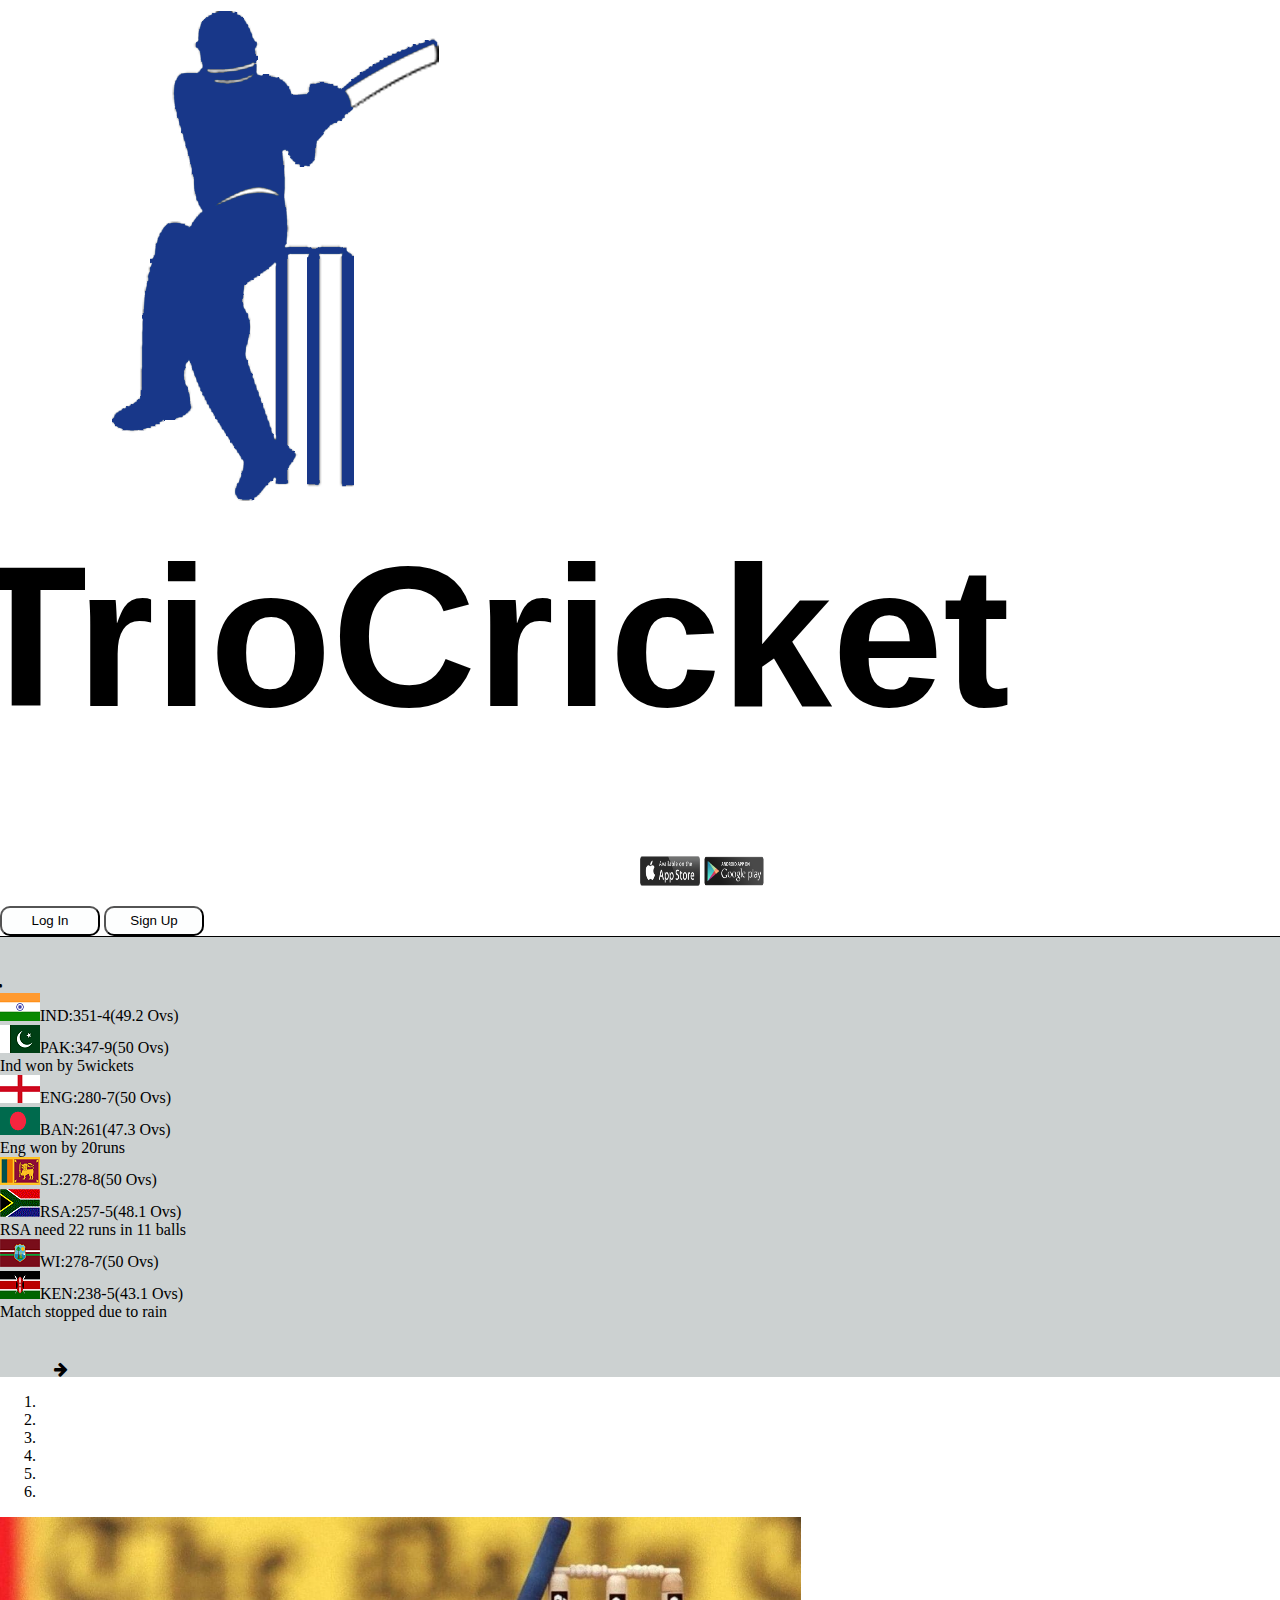
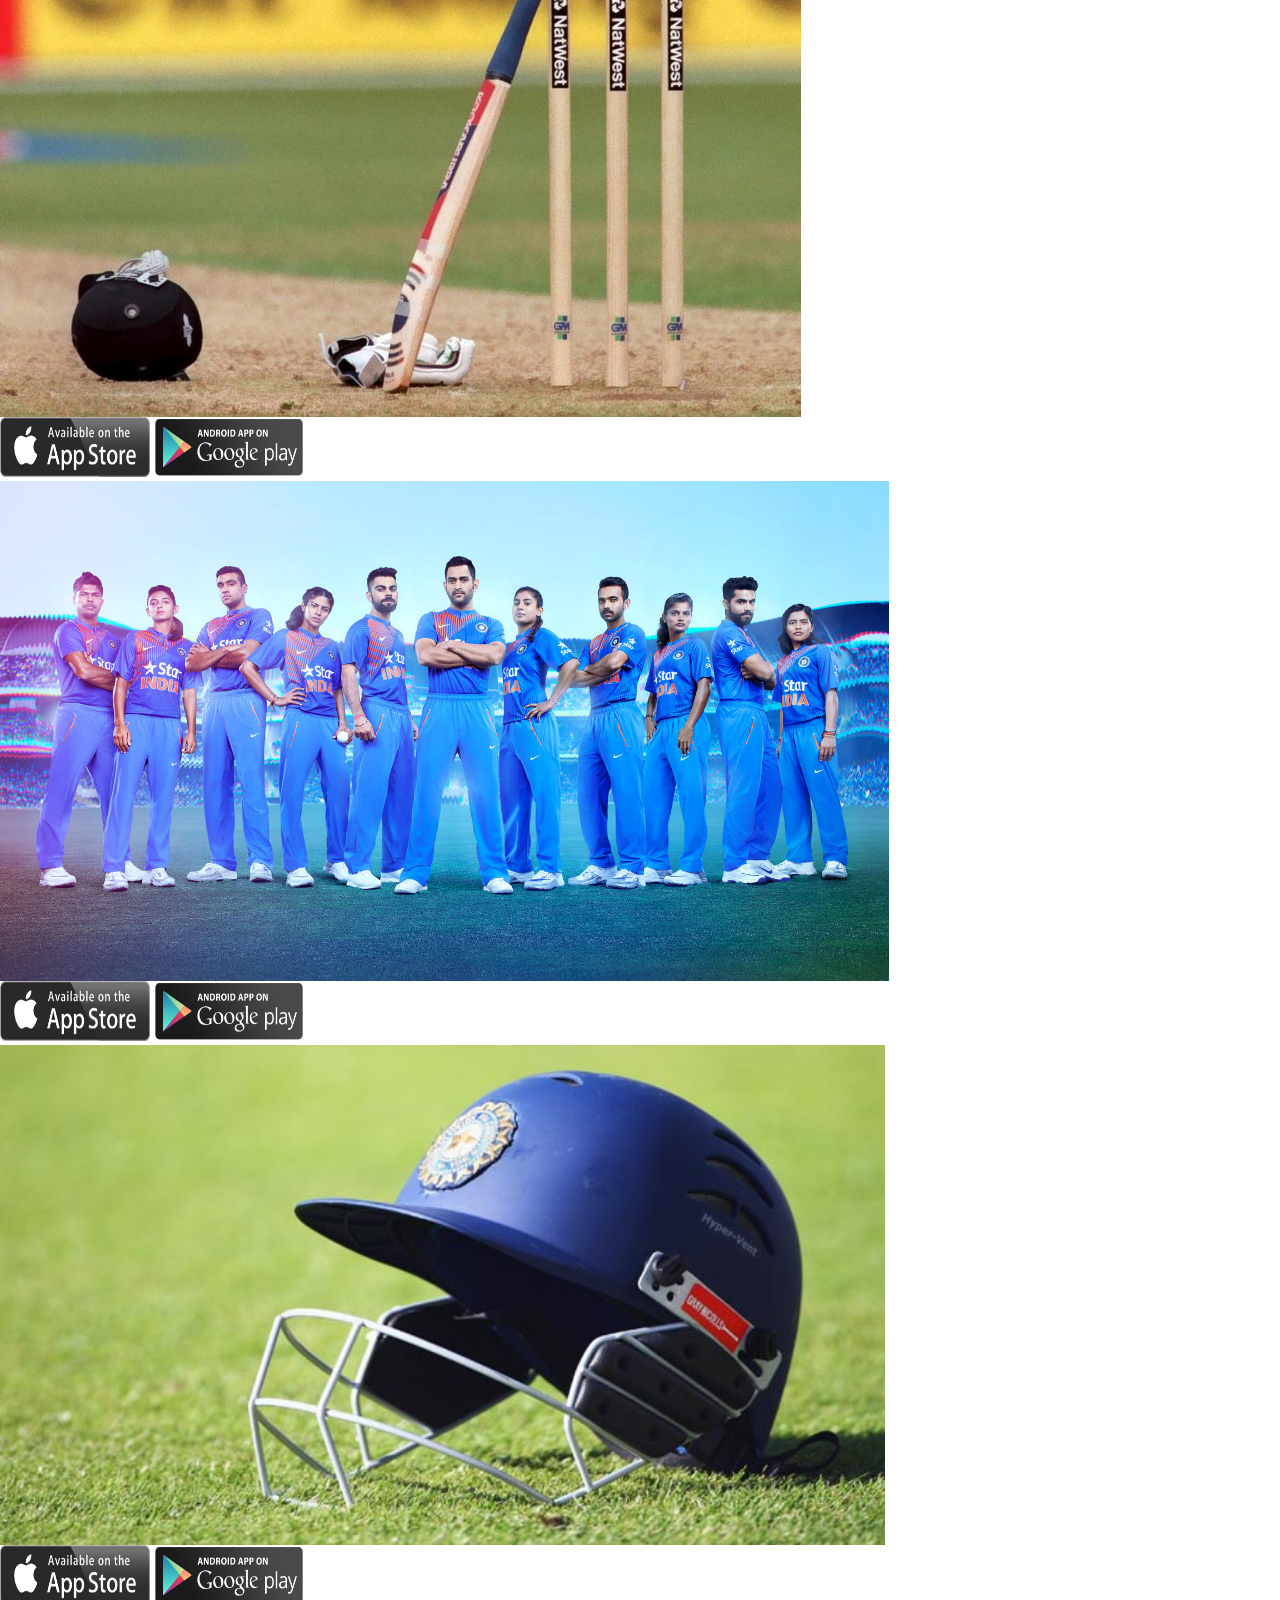
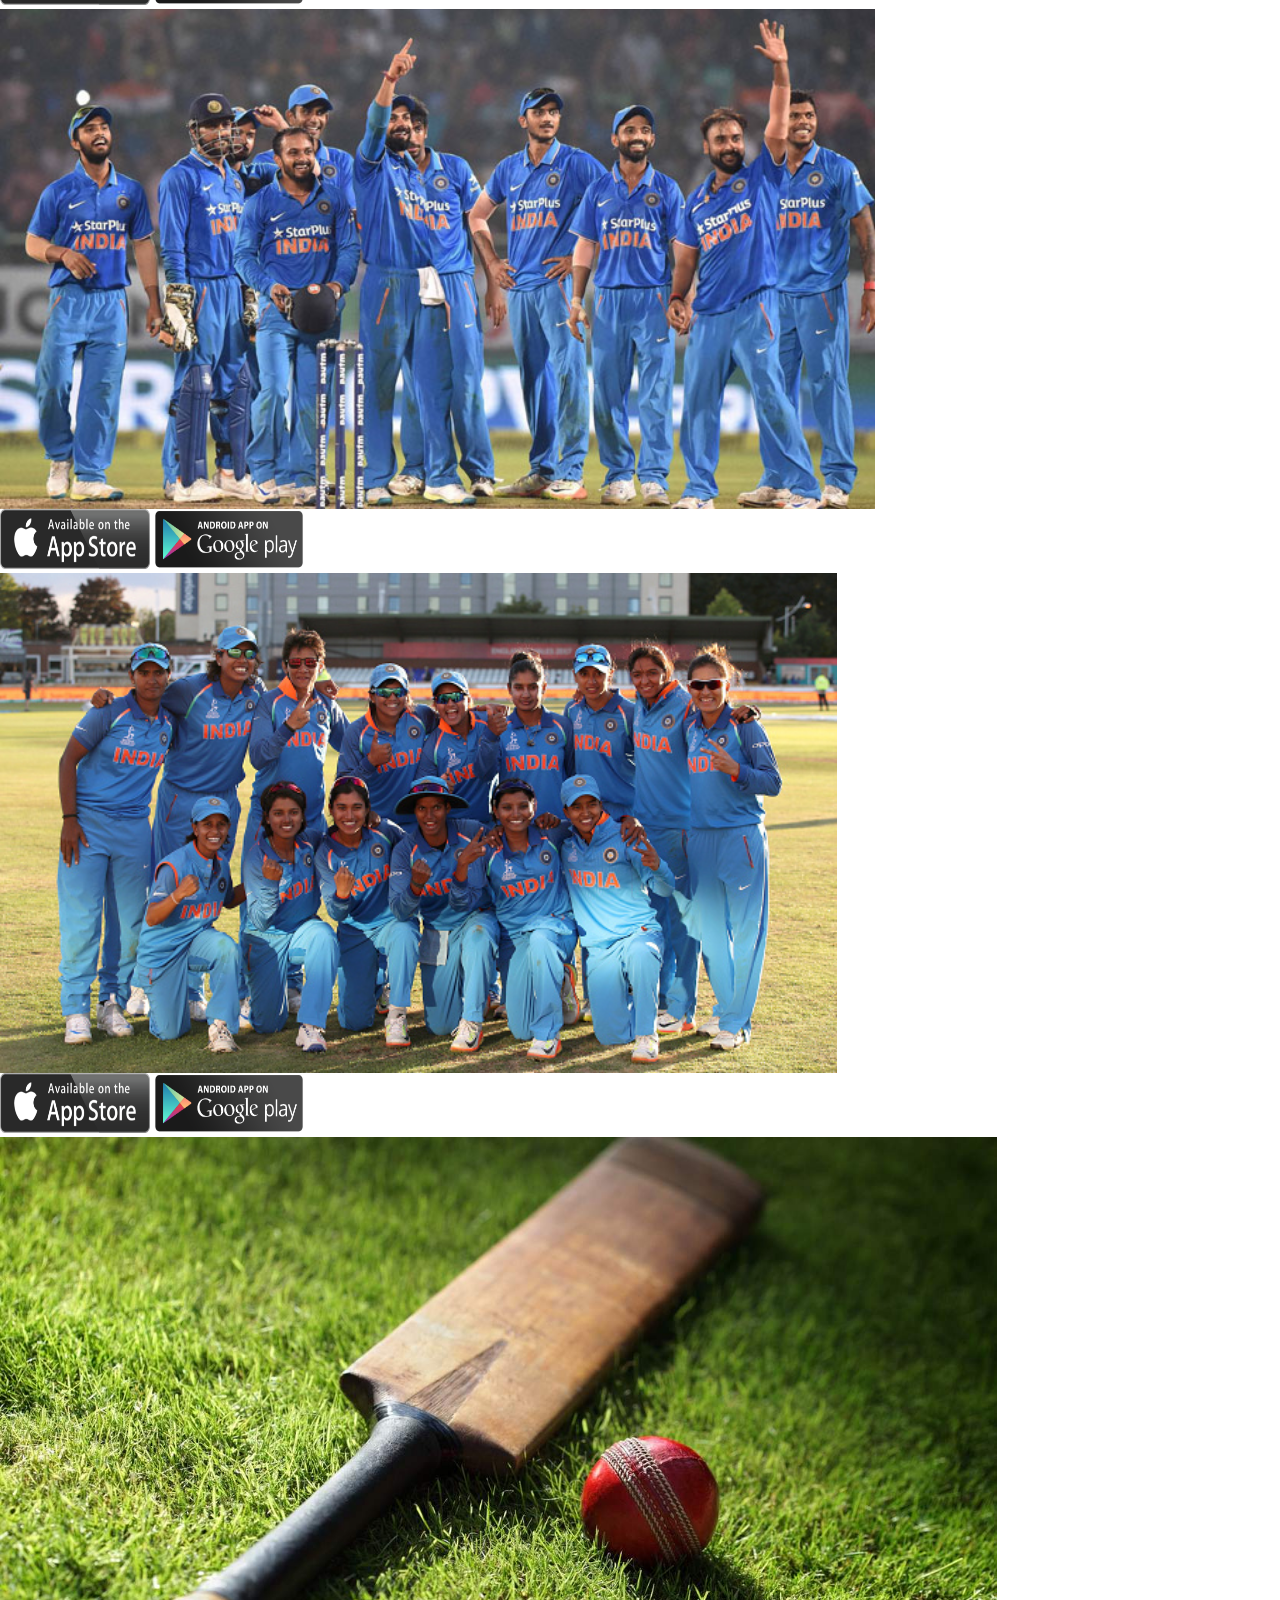
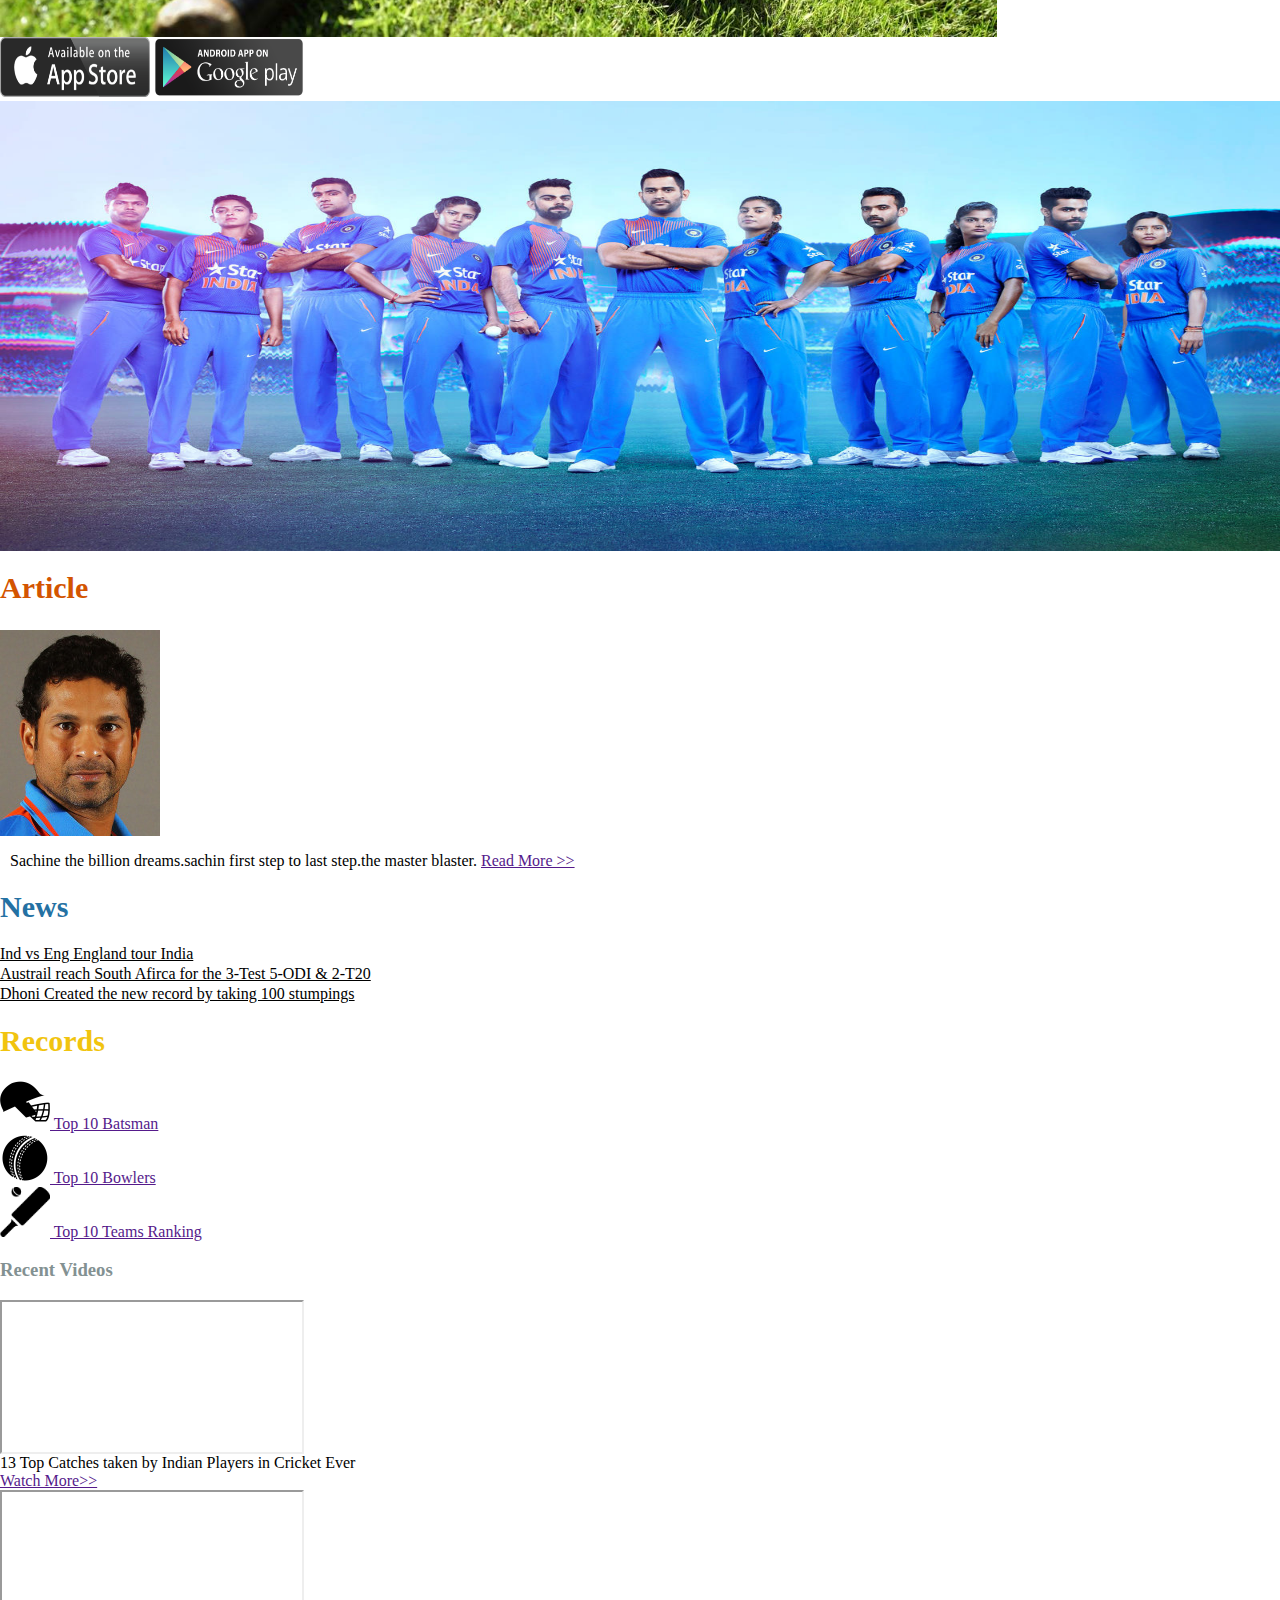
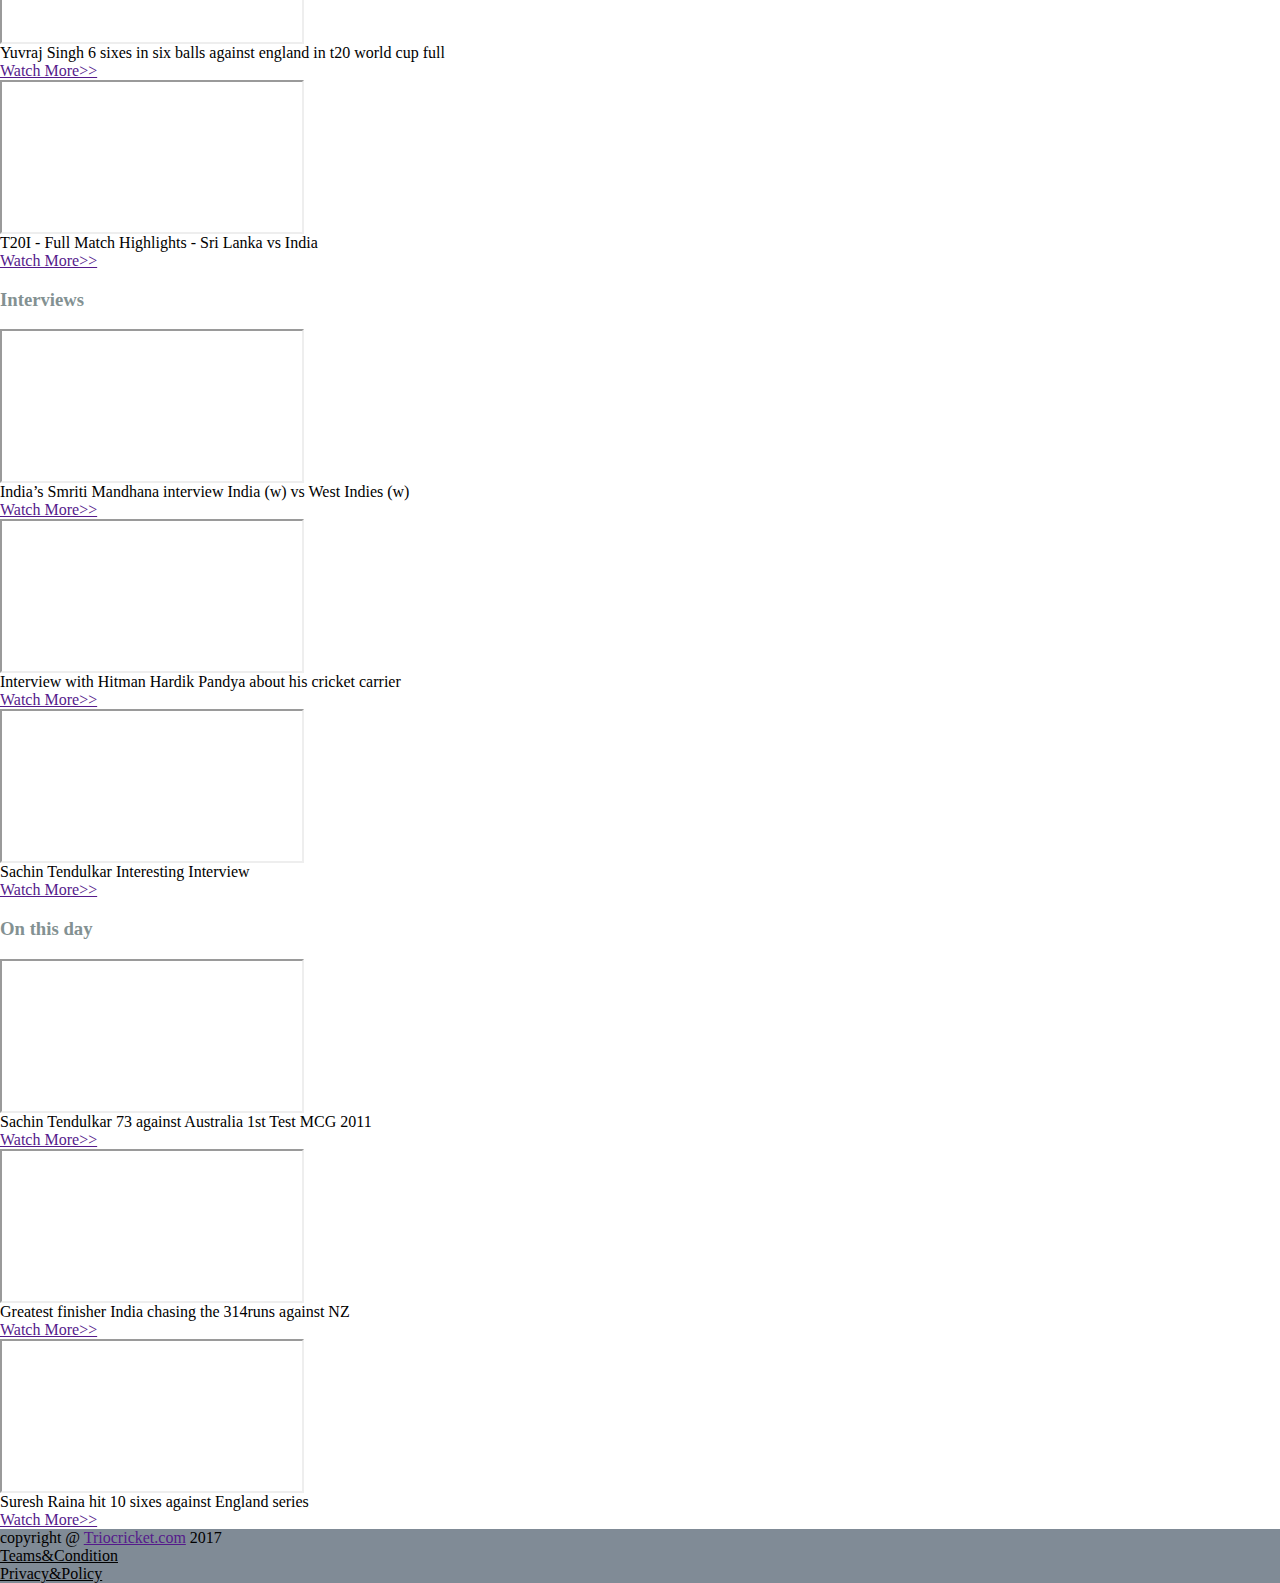
==== commit fc34d8e4: "6th cmnt" ====
--- a/cricket.html
+++ b/cricket.html
@@ -13,14 +13,12 @@
 	 
 	
 <body>
-	<div class="container">
 <!-- headerstarts -->
-	<header>
 		<div class="top">
 			<div class="row">
 				<div class="col-12 col-md-5 col-lg-6" id="triocricket">
           <div class="row">
-            <div class="col-3 col-md-4 col-lg-2">
+            <div class="col-3 col-md-4 col-lg-2 ">
               <img src="logo2.png">
             </div>
             <div class="col-6 col-md-6 col-lg-6">
@@ -29,87 +27,45 @@
           </div>
 		  	</div>
 			  <div class="col-10 ml-auto col-md-5 ml-auto col-lg-3 ml-auto " id="socialbutton">
-				<a href=""><button type="button">Log In</button></a>
-				<a href=""><button type="button">Sign Up</button></a>
+				<a href=""><button class="btn btn-primary" type="submit">Log In</button></a>
+				<a href=""><button class="btn btn-primary" type="submit">Sign Up</button></a>
 			  </div>
 			</div>
 		</div>
 <!-- top -->
 <!-- bottom -->
-		<div class="bottom">
-      <div class="row">
-      <div class="col-2 col-md-1 col-lg-2">
-        <i class="fa fa-arrow-left fa-2x" aria-hidden="true" id="leftarrow"></i>
-      </div>
-      <div class="col-8 col-md-5 col-lg-2 pt-5" id="match1">
-        <a href=""><h6>IND : 351-4 (49.2 Ovs)</h6>
-            <h6>PAK : 347-9 (50 Ovs)</h6>
-        </a>
-          <p>Ind won by 5wickets</p>
-          <div class="row" >
-            <div class="col-5 col-md-5 col-lg-6" id="flag">
-              <a href=""><img class="col-12 col-md-12 col-lg-12 " src="flag/indflg.png" ></a>
-            </div>
-           
-            <div class="col-5 col-md-5 col-lg-6" id="flag">
-              <a href=""><img class="col-12 col-md-12 col-lg-12" src="flag/pakflg.png" ></a>
-            </div>
-          </div>    
-      </div>
-      <div class="col-8 col-md-5 col-lg-2 pt-5 d-none d-md-block" id="match2">
-        <a href=""><h6>ENG: 280-7 (50 Ovs)</h6>
-               <h6>BAN : 261(47.3 Ovs)</h6>
-        </a>
-          <p>Eng won by 20runs</p>
-          <div class="row" >
-            <div class="col-5 col-md-5 col-lg-6" id="flag">
-              <a href=""><img class="col-12 col-md-12 col-lg-12" src="flag/engflg.png" ></a>
-            </div>
-           
-            <div class="col-5 col-md-5 col-lg-6" id="flag">
-              <a href=""><img class="col-12 col-md-12 col-lg-12" src="flag/banflg.png" ></a>
-            </div>
-          </div>    
-      </div>
-      <div class="col-8 col-md-4 col-lg-2 pt-5 d-none d-lg-block " id="match3">
-        <a href=""><h6>SL: 278-8 (50 Ovs)</h6>
-            <h6>RSA: 257-5 (48.5 Ovs)</h6>
-        </a>
-          <p>RSA need 22 runs in 7 balls</p>
-          <div class="row" >
-            <div class="col-6 col-md-6 col-lg-6" id="flag">
-              <a href=""><img class="col-12 col-md-12 col-lg-12" src="flag/slflg.png" ></a>
-            </div>
-            <div class="col-6 col-md-6 col-lg-6" id="flag">
-              <a href=""><img class="col-12 col-md-12 col-lg-12" src="flag/saflg.png" ></a>
-            </div>
-          </div>    
-      </div>
-      <div class="col-8 col-md-4 col-lg-2 pt-5 d-none d-lg-block" id="match4">
-        <a href=""><h6>WI : 278-7(50 Ovs)</h6>
-            <h6>KEN :238-5(43.1 Ovs)</h6>
-        </a>
-          <p>Match stopped due to rain</p>
-          <div class="row">
-            <div class="col-6 col-md-6 col-lg-6" id="flag">
-              <a href=""><img class="col-12 col-md-12 col-lg-12" src="flag/wiflg.png" ></a>
-            </div>
-            
-            <div class="col-6 col-md-6 col-lg-6" id="flag">
-              <a href=""><img class="col-12 col-md-12 col-lg-12" src="flag/keflg.png" ></a>
-            </div>
-          </div>    
-      </div>
-      <div class="col-2 ml-auto col-md-1 ml-auto col-lg-1 ml-auto">
-        <i class="fa fa-arrow-right fa-2x" aria-hidden="true" id="rightarrow"></i>
-      </div>
-    </div>			
-		</div>
-	</header>
-<!-- headerover -->
-
+<div class="bottom" >
+  <div class="row" id="scoreboard">
+   <div class="col-1">
+      <i class="fa fa-arrow-left" aria-hidden="true" id="leftarrow"></i>
+    </div>
+    <div class="col pt-1 pb-1">
+      <img  src="flag/indflg.png" class="mb-1 mr-1">IND:351-4(49.2 Ovs)<br>
+      <img  src="flag/pakflg.png" class="mb-1 mr-1">PAK:347-9(50 Ovs)<br>
+      Ind won by 5wickets
+    </div>
+    <div class="col pt-1 pb-1 d-none d-none d-md-block">
+      <img  src="flag/engflg.png" class="mb-1 mr-1">ENG:280-7(50 Ovs)<br>
+      <img  src="flag/banflg.png" class="mb-1 mr-1">BAN:261(47.3 Ovs)<br>
+      Eng won by 20runs
+    </div>
+    <div class="col pt-1 pb-1 d-none d-lg-block">
+      <img  src="flag/slflg.png" class="mb-1 mr-1">SL:278-8(50 Ovs)<br>
+      <img  src="flag/saflg.png" class="mb-1 mr-1">RSA:257-5(48.1 Ovs)<br>
+      RSA need 22 runs in 11 balls
+    </div>
+    <div class="col pt-1 pb-1 d-none d-lg-block">
+      <img  src="flag/wiflg.png" class="mb-1 mr-1">WI:278-7(50 Ovs)<br>
+      <img  src="flag/keflg.png" class="mb-1 mr-1">KEN:238-5(43.1 Ovs)<br>
+      Match stopped due to rain
+    </div>
+    <div class="col-1">
+      <i class="fa fa-arrow-right " aria-hidden="true" id="rightarrow"></i>
+    </div> 
+</div>
+</div>
 <!-- banner -->
-   <div id="carouselExampleIndicators" class="carousel slide pt-5 d-none d-sm-none d-md-block d-lg-block" data-ride="carousel">
+   <div id="carouselExampleIndicators" class="carousel slide d-none d-sm-none d-md-block d-lg-block" data-ride="carousel">
     <ol class="carousel-indicators">
       <li data-target="#carouselExampleIndicators" data-slide-to="0" class="active"></li>
       <li data-target="#carouselExampleIndicators" data-slide-to="1"></li>
@@ -123,51 +79,51 @@
          <div class="carousel-item active">
            <img class="d-block w-100" src="bannerimage1.jpg" alt="1 slide">
             <div class="carousel-caption d-none d-md-block">
-              <a href=""><img src="playstore.png" ></a>
-              <a href=""><img src="applestore.png"></a>
+              <a href=""><img class="rounded" src="app1.png" ></a>
+              <a href=""><img class="rounded" src="app2.png"></a>
             </div>
          </div>
         <div class="carousel-item">
            <img class="d-block w-100" src="bannerimage2.jpg" alt="2 slide">
             <div class="carousel-caption d-none d-md-block">
-              <a href=""><img src="playstore.png"> </a>
-              <a href=""><img src="applestore.png"></a>
+              <a href=""><img class="rounded" src="app1.png"></a>
+              <a href=""><img class="rounded" src="app2.png"></a>
             </div>
         </div>
         <div class="carousel-item">
             <img class="d-block w-100" src="bannerimage3.jpg" alt="3 slide">
              <div class="carousel-caption d-none d-md-block">
-              <a href=""><img src="playstore.png"></a>
-              <a href=""><img src="applestore.png"></a>
+              <a href=""><img class="rounded" src="app1.png"></a>
+              <a href=""><img class="rounded" src="app2.png"></a>
             </div>
         </div>
         <div class="carousel-item">
             <img class="d-block w-100" src="bannerimage4.jpg" alt="4 slide">
              <div class="carousel-caption d-none d-md-block">
-              <a href=""><img src="playstore.png" ></a>
-              <a href=""><img src="applestore.png" ></a>
+              <a href=""><img class="rounded" src="app1.png" ></a>
+              <a href=""><img class="rounded" src="app2.png" ></a>
             </div>
         </div>
         <div class="carousel-item">
             <img class="d-block w-100" src="bannerimage5.jpg" alt="5 slide">
              <div class="carousel-caption d-none d-md-block">
-              <a href=""><img src="playstore.png" ></a>
-              <a href=""><img src="applestore.png" ></a>
+              <a href=""><img class="rounded" src="app1.png" ></a>
+              <a href=""><img class="rounded" src="app2.png" ></a>
             </div>
         </div>
         <div class="carousel-item">
             <img class="d-block w-100" src="bannerimage6.jpg" alt="6 slide">
              <div class="carousel-caption d-none d-md-block">
-              <a href=""><img src="playstore.png" ></a>
-              <a href=""><img src="applestore.png" ></a>
-            </div>
-        </div>
-      </div>
-        <a class="carousel-control-prev" href="#carouselExampleIndicators" role="button" data-slide="prev">
+              <a href=""><img class="rounded" src="app1.png" ></a>
+              <a href=""><img class="rounded" src="app2.png" ></a>
+            </div>
+        </div>
+      </div>
+        <a class="carousel-control-prev" href="#carouselExampleIndicators" role="button" data-slide="prev" id="arrow1">
           <span class="carousel-control-prev-icon" aria-hidden="true"></span>
           <span class="sr-only">Previous</span>
         </a>
-        <a class="carousel-control-next" href="#carouselExampleIndicators" role="button" data-slide="next">
+        <a class="carousel-control-next" href="#carouselExampleIndicators" role="button" data-slide="next" id="arrow2">
           <span class="carousel-control-next-icon" aria-hidden="true"></span>
           <span class="sr-only">Next</span>
         </a>
@@ -177,14 +133,13 @@
 <!-- mobileveiw only -->
 <div class="row d-md-none" id="download"> 
   <div class="col-12 pt-5 ">
-    <img src="mobile1.png">
-    <img src="mobile2.png">
-  </div>
-</div>
-
+    <span><img src="app1.png">
+    <img src="app2.png"></span>
+  </div>
+</div>
 <!--  -->
-<div id="row pt-3">
-  <div class="row">
+<div id="row" >
+  <div class="row pt-2">
     <div class="col-12 col-md-4 col-lg-4" id="article">
         <h1>Article</h1>
       <img class="col-5 col-md-5 col-lg-5 float-left" src="articleimg01.jpg" >
@@ -200,191 +155,134 @@
       </ul>
       </div>
     </div>
-    <div class="col-12 col-md-4 col-lg-4" id="records">
-      <h1>Records</h1>
-          <div class="row" id="row1">
-            <div class="col-6 col-md-3 ml-auto col-lg-3 ml-auto" id="recordimg">
-              <img src="logo/batlogo.png">
-            </div>
-            <div class="col-6 col-md-6 col-lg-6" id="recordtext" >
-              <a href=""><p>Top 10 Batsman</p></a>
-            </div>
-          </div>
-          <div class="row" id="row2">
-            <div class="col-6 col-md-3 ml-auto col-lg-3 ml-auto" id="recordimg2">
-              <img src="logo/bowlerslogo.png">
-            </div>
-            <div class="col-6 col-md-6 col-lg-6" id="recordtext2" >
-              <a href=""><p>Top 10 Bowlers</p></a>
-            </div>
-          </div>
-          <div class="row" id="row3">
-            <div class="col-6 col-md-4 ml-auto col-lg-4 ml-auto" id="recordimg3">
-              <img src="logo/team.png">
-            </div>
-            <div class="col-6 col-md-7-ml-auto col-lg-7 ml-auto" id="recordtext3" >
-              <a href=""><p>Top 10 Teams Ranking</p></a>
-            </div>
-          </div>
-    </div>
-  </div>
-</div>
-
-<!-- section2 -->
-
+    <div class="col-12 col-md-4 col-lg-4" id="records" >
+      <h1>Records</h1>      
+        <div class="clearfix">
+          <a href=""><img src="logo/batlogo.png" class="mr-1 mb-1"> Top 10 Batsman</a>
+        </div>
+        <div class="clearfix">
+         <a href=""><img src="logo/bowlerslogo.png" class="mr-1 mb-1"> Top 10 Bowlers</a>
+       </div>
+        <div class="clearfix">
+          <a href=""><img src="logo/team.png" class="mr-1 mb-1"> Top 10 Teams Ranking</a>
+        </div>
+    </div>
+  </div>
+</div>
 <!-- videos section1 -->
-<div class="row pt-3 topic">
-  <div class="row">
-    <div class="col-12 col-md-12 col-lg-4">
-      <p>Recent Matches</p>
-        <div class="row">
-          <div class="col-12 col-md-12 col-lg-12">
-            <div class="col-6 col-md-6 col-lg-6" id="vedio">
-              <div class="embed-responsive embed-responsive-16by9">
-                <iframe  src="https://www.youtube.com/embed/5SkBZcvuuQs?ecver=2">
-                  </iframe>
-              </div>
-            </div>
-            <div class="col-6 col-md-6 col-lg-6" id="text">
-              <a href="">Yuvraj Singh 6 sixes in six balls against england in t20 world cup full </a>
-              <br>
-              <a href=""><button class="btn btn-primary" type="submit">Watch More</button></a>
-            </div>
-          </div>
-        <div class="col-12 col-md-12 col-lg-12">
-          <div class="col-6 col-md-6 col-lg-6" id="vedio">
-            <div class="embed-responsive embed-responsive-16by9">
-              <iframe  src="https://www.youtube.com/embed/p80Iv97cxtQ?ecver=2">
-              </iframe>
-            </div>
-          </div>
-          <div class="col-6 col-md-6 col-lg-6" id="text">
-          <a href="">13 Top Catches taken by Indian Players in Cricket Ever</a>
-          <br>
-          <a href=""><button class="btn btn-primary" type="submit">Watch More</button></a>
-          </div>
-        </div>
-        <div class="col-12 col-md-12 col-lg-12">
-         <div class="col-6 col-md-6 col-lg-6" id="vedio">
-           <div class="embed-responsive embed-responsive-16by9">
-            <iframe  src="https://www.youtube.com/embed/qE12Qag-kf0?ecver=2">
+<div class="row pt-3" id="video">
+  <div class="col-12 col-md-12 col-lg-4" id="topic">
+    <h3>Recent Videos</h3>
+      <div class="row " id="vedio">
+        <div class="col-6 col-md-6 col-lg-6  mb-3  embed-responsive embed-responsive-16by9" >
+          <iframe  src="https://www.youtube.com/embed/p80Iv97cxtQ?ecver=2">
            </iframe>
-          </div>
-          </div>
-         <div class="col-6 col-md-6 col-lg-6" id="text">
-            <a href="">T20I - Full Match Highlights - Sri Lanka vs India
-            </a>
-            <br>
-            <a href=""><button class="btn btn-primary" type="submit">Watch More</button></a>
-          </div>
-        </div>  
-      </div>
-    </div>
-<!-- interiews -->
-  <div class="col-12 col-md-12 col-lg-4">
-   <p>Interviews</p>
-  <div class="row">
-    <div class="col-12 col-md-12 col-lg-12">
-      <div class="col-6 col-md-6 col-lg-6" id="vedio">
-        <div class="embed-responsive embed-responsive-16by9">
+        </div>
+        <div class="col-6 col-md-6 col-lg-6 " id="text">
+          13 Top Catches taken by Indian Players in Cricket Ever<br>
+          <a href="">Watch More>></a>
+        </div>
+      </div>
+      <div class="row ">
+        <div class=" col-6 col-md-6 col-lg-6 mb-3 embed-responsive embed-responsive-16by9 " id="vedio">
+          <iframe  src="https://www.youtube.com/embed/5SkBZcvuuQs?ecver=2">
+          </iframe>
+      </div>
+      <div class="col-6 col-md-6 col-lg-6" id="text">
+              Yuvraj Singh 6 sixes in six balls against england in t20 world cup full<br>
+              <a href="">Watch More>></button></a>
+        </div>
+      </div>
+      <div class="row ">
+        <div class=" col-6 col-md-6 col-lg-6 mb-3 embed-responsive embed-responsive-16by9 " id="vedio">
+         <iframe  src="https://www.youtube.com/embed/qE12Qag-kf0?ecver=2">
+           </iframe>
+      </div>
+      <div class="col-6 col-md-6 col-lg-6" id="text">
+           T20I - Full Match Highlights - Sri Lanka vs India<br>
+           <a href="">Watch More>></a> 
+        </div>
+      </div>
+    </div>
+<!--  -->
+    <div class="col-12 col-md-12 col-lg-4" id="topic">
+    <h3>Interviews</h3>
+      <div class="row " id="vedio">
+        <div class="col-6 col-md-6 col-lg-6 mb-3 embed-responsive embed-responsive-16by9" >
           <iframe  src="https://www.youtube.com/embed/Iy4dMyQHKdI">
           </iframe>
         </div>
-      </div>
-      <div class="col-6 col-md-6 col-lg-6" id="text">
-        <a href="https://www.youtube.com/embed/Iy4dMyQHKdI">India’s Smriti Mandhana interview India (w) vs West Indies (w)</a>
-        <br>
-        <a href=""><button class="btn btn-primary" type="submit">Watch More</button></a>
-      </div>
-    </div>
-    <div class="col-12 col-md-12 col-lg-12">
-      <div class="col-6 col-md-6 col-lg-6" id="vedio">
-        <div class="embed-responsive embed-responsive-16by9">
+        <div class="col-6 col-md-6 col-lg-6 " id="text">
+          India’s Smriti Mandhana interview India (w) vs West Indies (w)<br>
+        <a href="">Watch More>></a>
+        </div>
+      </div>
+      <div class="row">
+        <div class=" col-6 col-md-6 col-lg-6 mb-3 embed-responsive embed-responsive-16by9 " id="vedio">
           <iframe  src="https://www.youtube.com/embed/59BW5grxF8E">
           </iframe>
-        </div>
-      </div>
-      <div class="col-6 col-md-6 col-lg-6" id="text">
-        <a href="https://www.youtube.com/embed/59BW5grxF8E">Interview with Hitman Hardik Pandya about his cricket carrier</a>
-        <br>
-        <a href=""><button class="btn btn-primary" type="submit">Watch More</button></a>
-      </div>
-    </div>
-    <div class="col-12 col-md-12 col-lg-12">
-      <div class="col-6 col-md-6 col-lg-6" id="vedio">
-        <div class="embed-responsive embed-responsive-16by9">
-          <iframe  src="https://www.youtube.com/embed/jrxCsS5KHDc">
-          </iframe>
-        </div>
-      </div>
-      <div class="col-6 col-md-6 col-lg-6" id="text">
-        <a href="https://www.youtube.com/embed/jrxCsS5KHDc">Sachin Tendulkar Interesting Interview In Australia 
-        </a>
-        <br>
-        <a href=""><button class="btn btn-primary" type="submit">Watch More</button></a>
-      </div>
-    </div>  
-  </div>
-</div>
-<!-- on this day -->
-<div class="col-12 col-md-12 col-lg-4">
-   <p>On this day</p>
-   <div class="row">
-    <div class="col-12 col-md-12 col-lg-12">
-      <div class="col-6 col-md-6 col-lg-6" id="vedio">
-        <div class="embed-responsive embed-responsive-16by9">
-         <iframe  src="https://www.youtube.com/embed/N-XU9NVuARc">
-          </iframe>
-        </div>
-      </div>
-      <div class="col-6 col-md-6 col-lg-6" id="text">
-        <a href="https://www.youtube.com/embed/N-XU9NVuARc">Sachin Tendulkar 73 against Australia 1st Test MCG 2011 YouTube</a>
-        <br>
-        <a href=""><button class="btn btn-primary" type="submit">Watch More</button></a>
-      </div>
-    </div>
-    <div class="col-12 col-md-12 col-lg-12">
-      <div class="col-6 col-md-6 col-lg-6" id="vedio">
-        <div class="embed-responsive embed-responsive-16by9">
-         <iframe src="https://www.youtube.com/embed/riP6Fp3W0LI">
+      </div>
+      <div class="col-6 col-md-6 col-lg-6" id="text">
+          Interview with Hitman Hardik Pandya about his cricket carrier<br>
+        <a href="">Watch More>></a>
+        </div>
+      </div>
+      <div class="row ">
+        <div class=" col-6 col-md-6 col-lg-6 mb-3 embed-responsive embed-responsive-16by9 " id="vedio">
+         <iframe  src="https://www.youtube.com/embed/jrxCsS5KHDc">
+          </iframe>
+      </div>
+      <div class="col-6 col-md-6 col-lg-6" id="text">
+          Sachin Tendulkar Interesting Interview <br>
+        <a href="">Watch More>></a> 
+        </div>
+      </div>
+    </div>
+<!--  -->
+    <div class="col-12 col-md-12 col-lg-4" id="topic">
+    <h3>On this day</h3>
+      <div class="row  " id="vedio">
+        <div class="col-6 col-md-6 col-lg-6 mb-3 embed-responsive embed-responsive-16by9" >
+          <iframe  src="https://www.youtube.com/embed/N-XU9NVuARc">
+          </iframe>
+        </div>
+        <div class="col-6 col-md-6 col-lg-6 " id="text">
+          Sachin Tendulkar 73 against Australia 1st Test MCG 2011<br>
+        <a href="">Watch More>></a>
+        </div>
+      </div>
+      <div class="row">
+        <div class=" col-6 col-md-6 col-lg-6 mb-3 embed-responsive embed-responsive-16by9 " id="vedio">
+          <iframe src="https://www.youtube.com/embed/riP6Fp3W0LI">
          </iframe>
-        </div>
-      </div>
-      <div class="col-6 col-md-6 col-lg-6" id="text">
-        <a href="https://www.youtube.com/embed/OqrwSyo14BE">Greatest finisher ever to cricket team India chasing the 314runs against NZ </a>
-        <br>
-        <a href=""><button class="btn btn-primary" type="submit">Watch More</button></a>
-      </div>
-    </div>
-    <div class="col-12 col-md-12 col-lg-12">
-      <div class="col-6 col-md-6 col-lg-6" id="vedio">
-        <div class="embed-responsive embed-responsive-16by9">
+      </div>
+      <div class="col-6 col-md-6 col-lg-6" id="text">
+          Greatest finisher India chasing the 314runs against NZ <br>
+        <a href="">Watch More>></a>
+        </div>
+      </div>
+      <div class="row">
+        <div class=" col-6 col-md-6 col-lg-6 mb-3 embed-responsive embed-responsive-16by9 " id="vedio">
          <iframe  src="https://www.youtube.com/embed/eoe3VUa9HlI">
          </iframe>
-        </div>
-      </div>
-      <div class="col-6 col-md-6 col-lg-6" id="text">
-        <a href="https://www.youtube.com/embed/eoe3VUa9HlI">Suresh Raina hit 10 sixes against England series 
-        </a>
-        <br>
-        <a href=""><button class="btn btn-primary" type="submit">Watch More</button></a>
-      </div>
-    </div>  
-  </div>
-  </div>
- 
-</div>
-</div>
-<!-- footer -->
+      </div>
+      <div class="col-6 col-md-6 col-lg-6" id="text">
+         Suresh Raina hit 10 sixes against England series <br>
+        <a href="">Watch More>></button></a>
+        </div>
+      </div>
+    </div>
+</div>
+<!-- footer--> 
 <footer>
   <div class="row">
     <div class="col-12 col-md-12 col-lg-12">
-      <div class="col-md-4 col-lg-4 float-left">
-        <p>copyright @ <a href="">Triodesk.com</a> 2017</p>
+      <div class="col-md-5 col-lg-4 float-left">
+        copyright @ <a href="">Triocricket.com</a> 2017
       </div>
       <div class="col-12 col-md-5 ml-auto  col-lg-3 ml-auto" id="pagebottom">
-        <a href=""><p>Teams And Condition<br></a>
-                     <a href=""> Privacy And Policy</p></a>
+        <a href="">Teams&Condition<br></a>
+                     <a href=""> Privacy&Policy</a>
       </div>
     </div>
   </div>
--- a/cricket.css
+++ b/cricket.css
@@ -3,7 +3,15 @@
 	top: 0;
 	padding: 0;
 	margin: 0;
-	background-color: #E3E6E3;
+}
+ul 
+{
+	padding-left: 0;
+}
+.row 
+{
+	margin-left: 0;
+	margin-right: 0;
 }
 .container
 {
@@ -25,17 +33,24 @@
 	font-family: 'arial';
 	font-weight: bold;
 }
-#socialbutton
-{
-	padding-left: 20px;
-	padding-top: 10px;
+#triocricket h1
+{
+	margin-top: 10px;
+    margin-left: -35px;
+}
+#socialbutton
+{
+	padding-top: 20px;
 }
 #socialbutton button
 {
 	width: 100px;
 	height: 30px;
-	padding-left: 10px;
-	border-radius: 3px;
+	padding-top: 0;
+	color: #000;
+	border-radius: 10px;
+	border-color: #000;
+	background-color:#FDFEFE;
 }
 .top
 {
@@ -43,59 +58,74 @@
 }
 .bottom
 {
-	margin-top: 5px;
-	margin-bottom: 20px;
+	background-color:#CCD1D1 ;
+}
+.scoreboard img 
+{
+	width: 20px;
+	height: 15px;
 }
 #match1 a, #match2 a, #match3 a, #match4 a
 {
 	color: #000;
 	text-decoration: none;
 }
-#match1 h6, #match2 h6, #match3 h6, #match4 h6
+#match1 h6, #match2 h6, #match3 h6, #match4 h6, #match5 h6
 {
 	font-weight: bolder;
-	font-size: 16px;
+	font-size: 13px;
+	padding-top: 6px;
 }
 #match1 p, #match2 p
 {
 	color:#E74C3C;
-	font-size: 13px;	
+	font-size: 12px;	
 }
 #match4 p
 {
 	color:#3498DB;
-	font-size: 13px;
+	font-size: 12px;
 }
 #match3 p 
 {
 	color:#2ECC71;
-	font-size: 13px;
-}
-#flag
-{
-	padding: 0;
-}
-#flag img
-{
-	width: 80px;
-}
-#leftarrow, #rightarrow
-{
-	padding-top: 80px;
-}
+	font-size: 12px;
+}
+#match5 p 
+{
+	color:#A04000;
+	font-size: 12px;
+}
+#rightarrow, #leftarrow
+{
+	margin-top: 40px;
+}
+#rightarrow
+{
+	padding-left: 54px;
+}
+ #leftarrow
+ {
+ 	margin-left: -12px;
+ }
 .carousel-item img
 {
 	height: 500px;
 }
 .carousel-caption img
 {
-	height: 70px
+	height: 60px;
+	width: 150px;
+}
+#arrow1, #arrow2
+{
+	margin-bottom: 250px;
 }
 #article h1
 {
 	font-size: 30px;
 	color: #D35400;
-	text-align: center;
+	text-align:left;
 	padding-bottom: 5px;
 }
 #articletext
@@ -112,7 +142,7 @@
 {
 	font-size: 30px;
 	color: #2471A3;
-	text-align: center;
+	text-align:left;
 }
 #news a
 {
@@ -123,79 +153,41 @@
 {
 	color: #F1C40F;
 	font-size: 30px;
-	text-align: center;
-}
-#recordimg
-{
-	float: left;
-}
-#recordimg img
-{
-	width: 60%;
-}
-#recordtext
-{
-	float: left;
-}
-#recordtext p 
-{
-	padding-top: 10px;
-}
-#recordimg2 img
-{
-	width: 40%;
-}
-#recordimg3 img
-{
- width: 50%;
- margin-left: 65px;
-}
-#recordtext3 p
-{
-	padding: 10px 0 0 28px;
-}
-#row1, #row2, #row3
-{
-	padding-bottom: 5px;
-}
-#vedio
-{
-	float: left;
-	padding: 20px 0;
-}
-#text a
-{
-	color: #000;
-}
-#text 
-{
-	float: left;
-	padding: 20px 0 0 20px;
-}
-iframe
-{
-	width: 100px;
-	height: 50px;
+	text-align:left;
+}
+#records img
+{
+	width: 50px;
+}
+.topic
+{
+	text-align: right;
 }
 #download
 {
 	background-image:url("bannerimage2.jpg"); 
 	height: 50vh;
-	background-size:100% 100%; 
-}
-#download
-{
-	padding-top: 150px;
-	padding-left: 230px;
-}
-#download img 
-{
-	width: 40px;
-	height: 30px;	
+	background-size:100% 100%;
+	text-align: center; 
+}
+#topic h3
+{
+	text-align: left;
+	color:#839192  ;
+}
+span 
+{
+	position: absolute;
+	bottom: 10px;
+}
+#download img
+{
+	width: 60px;
+	height: 30px;
 }
 .topic
 {
-	margin:0 3px;
+	margin:0 0 0 5px;
 }
 .topic p
 {
@@ -208,111 +200,96 @@
 	overflow: hidden;
 	background-color: #808B96;
 }
-footer p
-{
-	margin: 20px
-}
 #pagebottom a
 {
 	color: #000;
 }
+@media (max-width: 1100px){
+#rightarrow
+{
+	padding-left: 54px;
+}
 
-@media screen and (max-width: 900px) and (min-width: 700px) {
-	#triocricket
-{
-	font-size: 30px;
-}
-#match1 p, #match2 p 
-{
-	margin-left: 25px
-}
-#match1 h6, #match2 h6
-{
-	margin-left: 25px
-} 
-#socialbutton
-{
-	padding:10px 0 0 10px;
-}
-#socialbutton button
-{
-	width:78px;
-	border-radius: 3px;
-}
-#recordimg3 img
-{
-	margin-left: 40px;
-	margin-top: 15px;
-}
-.float-left, .float-right
-{
-	padding: 0;
-	margin:0;
-}
-#recordtext p {
-     padding-top:0;
-}
-#recordtext3 p {
-    padding: 0px;
-}
-#flag 
-{
-	padding:0 0 0 20px;
-}
-}
-@media screen and (max-width: 700px) and (min-width: 300px) {
-	#triocricket
-{
-	font-size: 30px;
-}
-#match1 p
-{
-	margin-left: 20px
-}
-#match1 h6
-{
-	margin-left: 20px
-} 
-#socialbutton
-{
-	padding:0 0 10px 70px;
-}
-#socialbutton button
-{
-	width:78px;
-	border-radius: 3px;
-}
-#recordimg3 img
-{
-	margin: 0;
-}
-#recordimg3
-{
-   width: 190px;
+}
+@media (max-width: 780px){
+#socialbutton
+{
+	padding-left:0;
+}
+#triocricket h1
+{
+	margin-top: 10px;
+}
+#socialbutton
+{
+	
+	padding-left: 60px;
+}
+ #rightarrow
+ {
+ 	margin-left: -20px;
+ }
+ #leftarrow 
+{
+	margin-left: -12px;
+}
+#rightarrow, #leftarrow 
+{
+    margin-top: 35px;
+}
+}
+@media (max-width: 480px){
+#triocricket 
+{
+	padding-left: 50px;
+}
+#socialbutton
+{
+	padding-left: 30px;
+}
+#triocricket h1
+{
+	margin-top: 10px;
+}
+#socialbutton
+{
+	padding-top: 8px;
+    padding-bottom: 10px;
+}
+#rightarrow, #leftarrow
+{
+	margin-top: 35px;
+}
+#rightarrow
+{
+	margin-left: -82px;
+}
+#leftarrow
+{
+	margin-left: -12px;
+}
 }
 
-#recordtext p
- {
-    padding-top: 15px;
-}
-#recordtext2 p {
-    padding-top:8px;
-}
-#recordtext3 p {
-   padding: 15px 0 0 0;
-}
-#flag 
-{
-	padding:0 0 0 20px;
-}
-}
-@media screen and (max-width: 320px)  {
-#download {
-    padding-top: 150px;
-    padding-left: 110px;
-}
-footer
-{
-	margin-top: 10px;
-}
-}+@media (max-width: 400px) {
+#triocricket h1
+{
+	margin-top:0px;
+}
+#triocricket 
+{
+	padding-left: 20px;
+}
+#socialbutton
+{
+	padding-left: 8px;
+}
+#rightarrow
+{
+	margin-left: -56px;
+}
+#leftarrow
+{
+	margin-left: -12px;
+}
+
+}
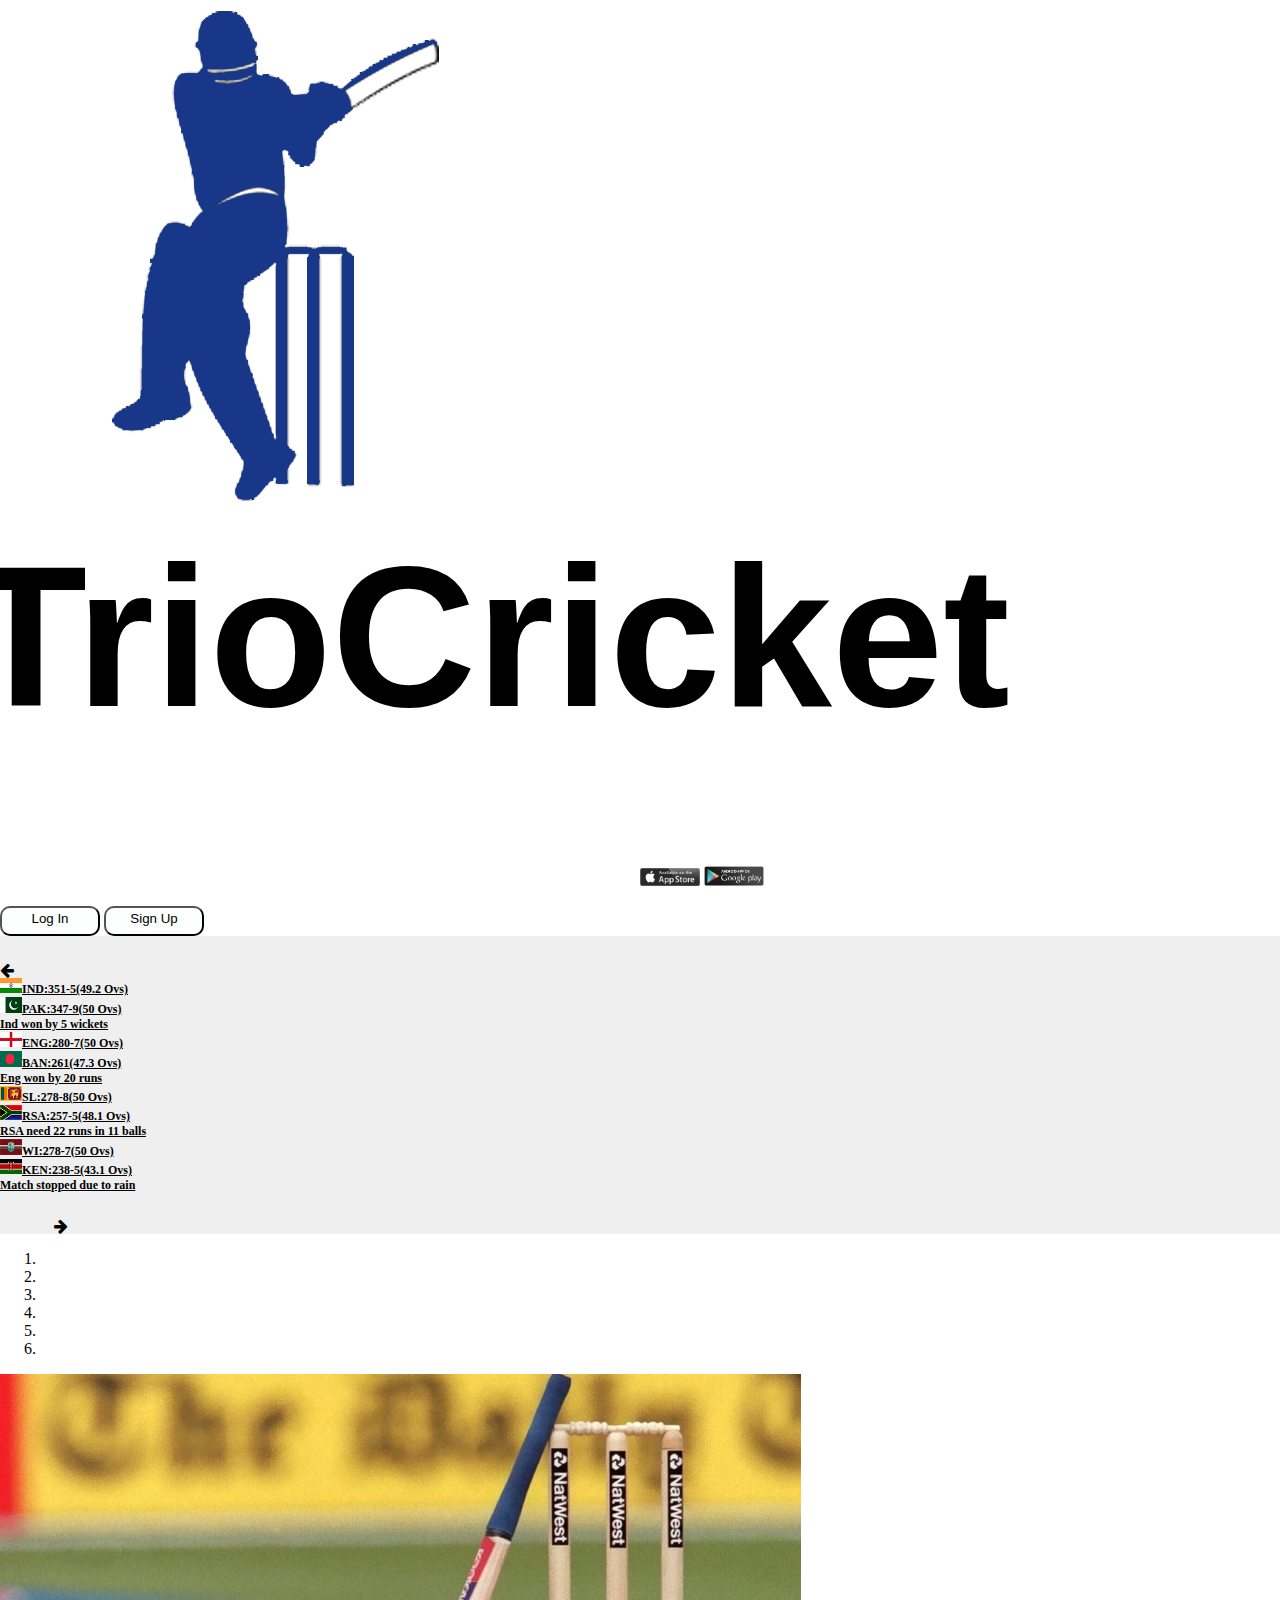
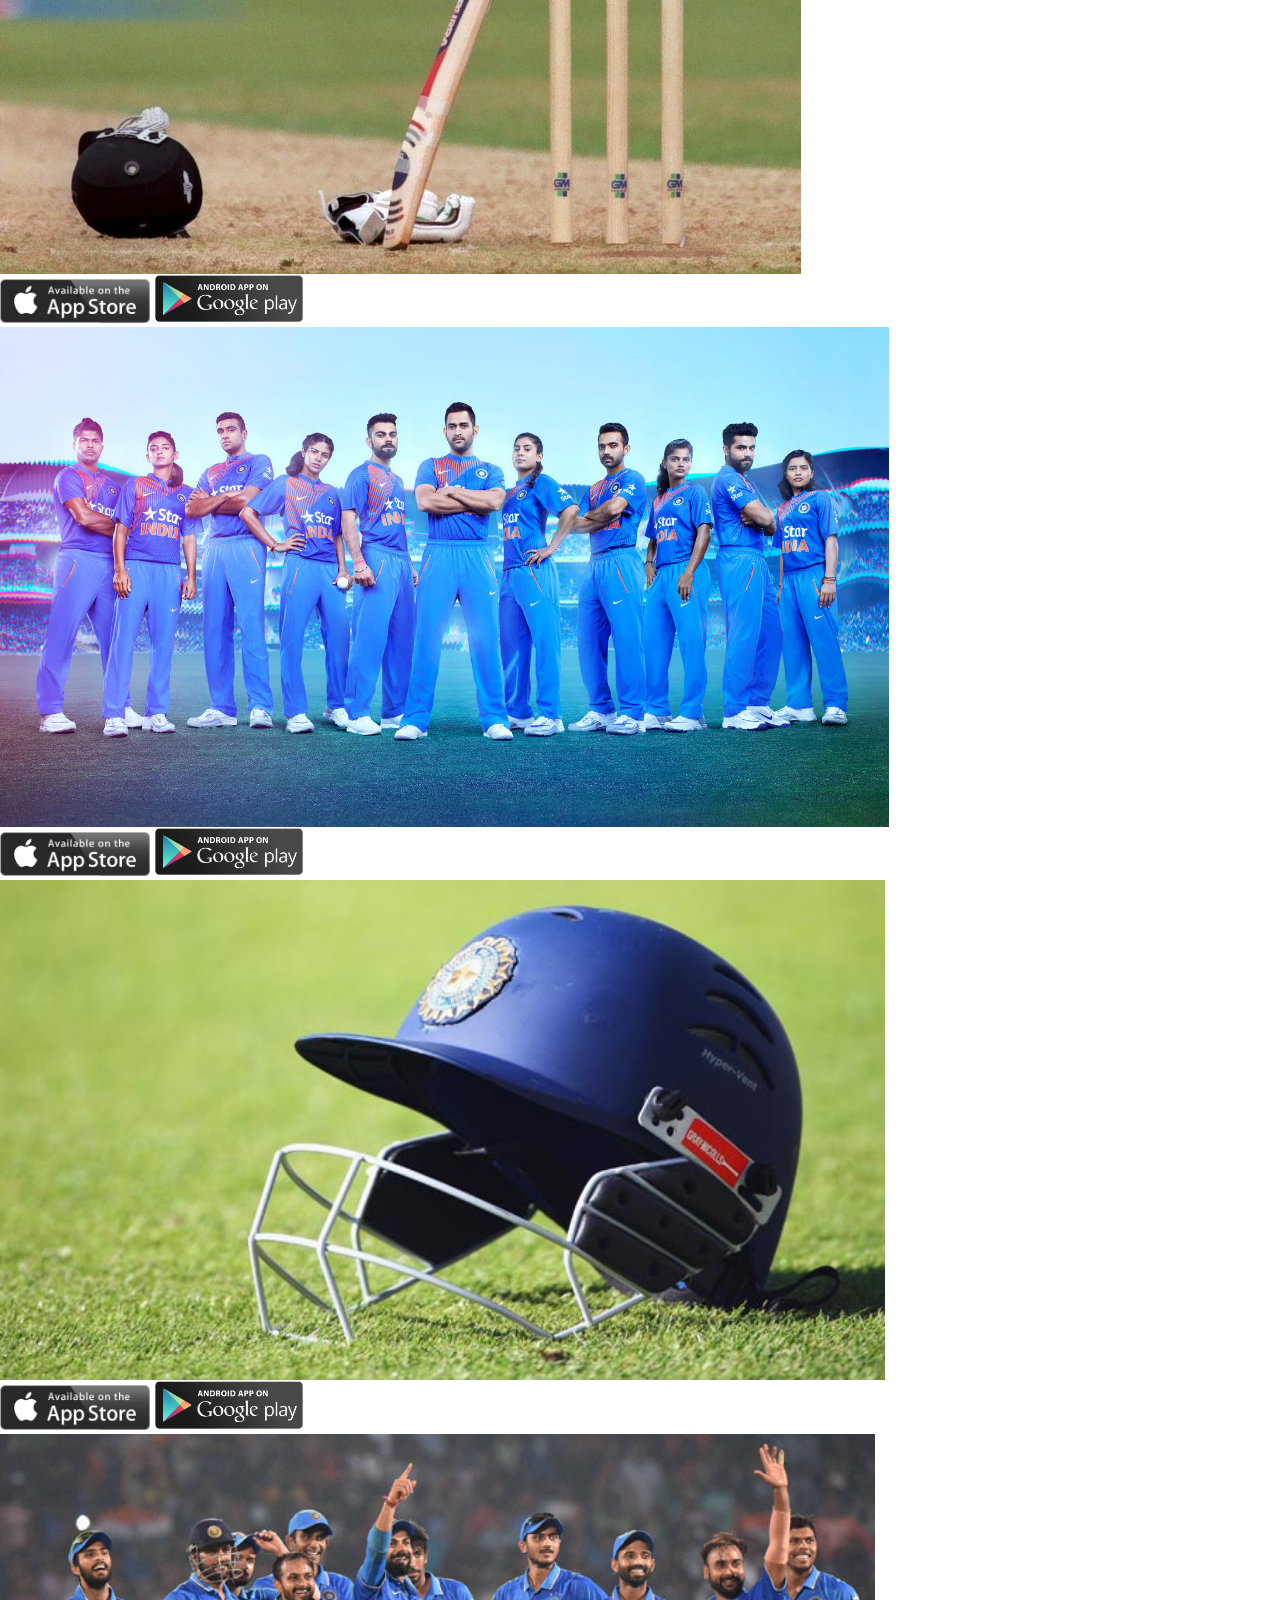
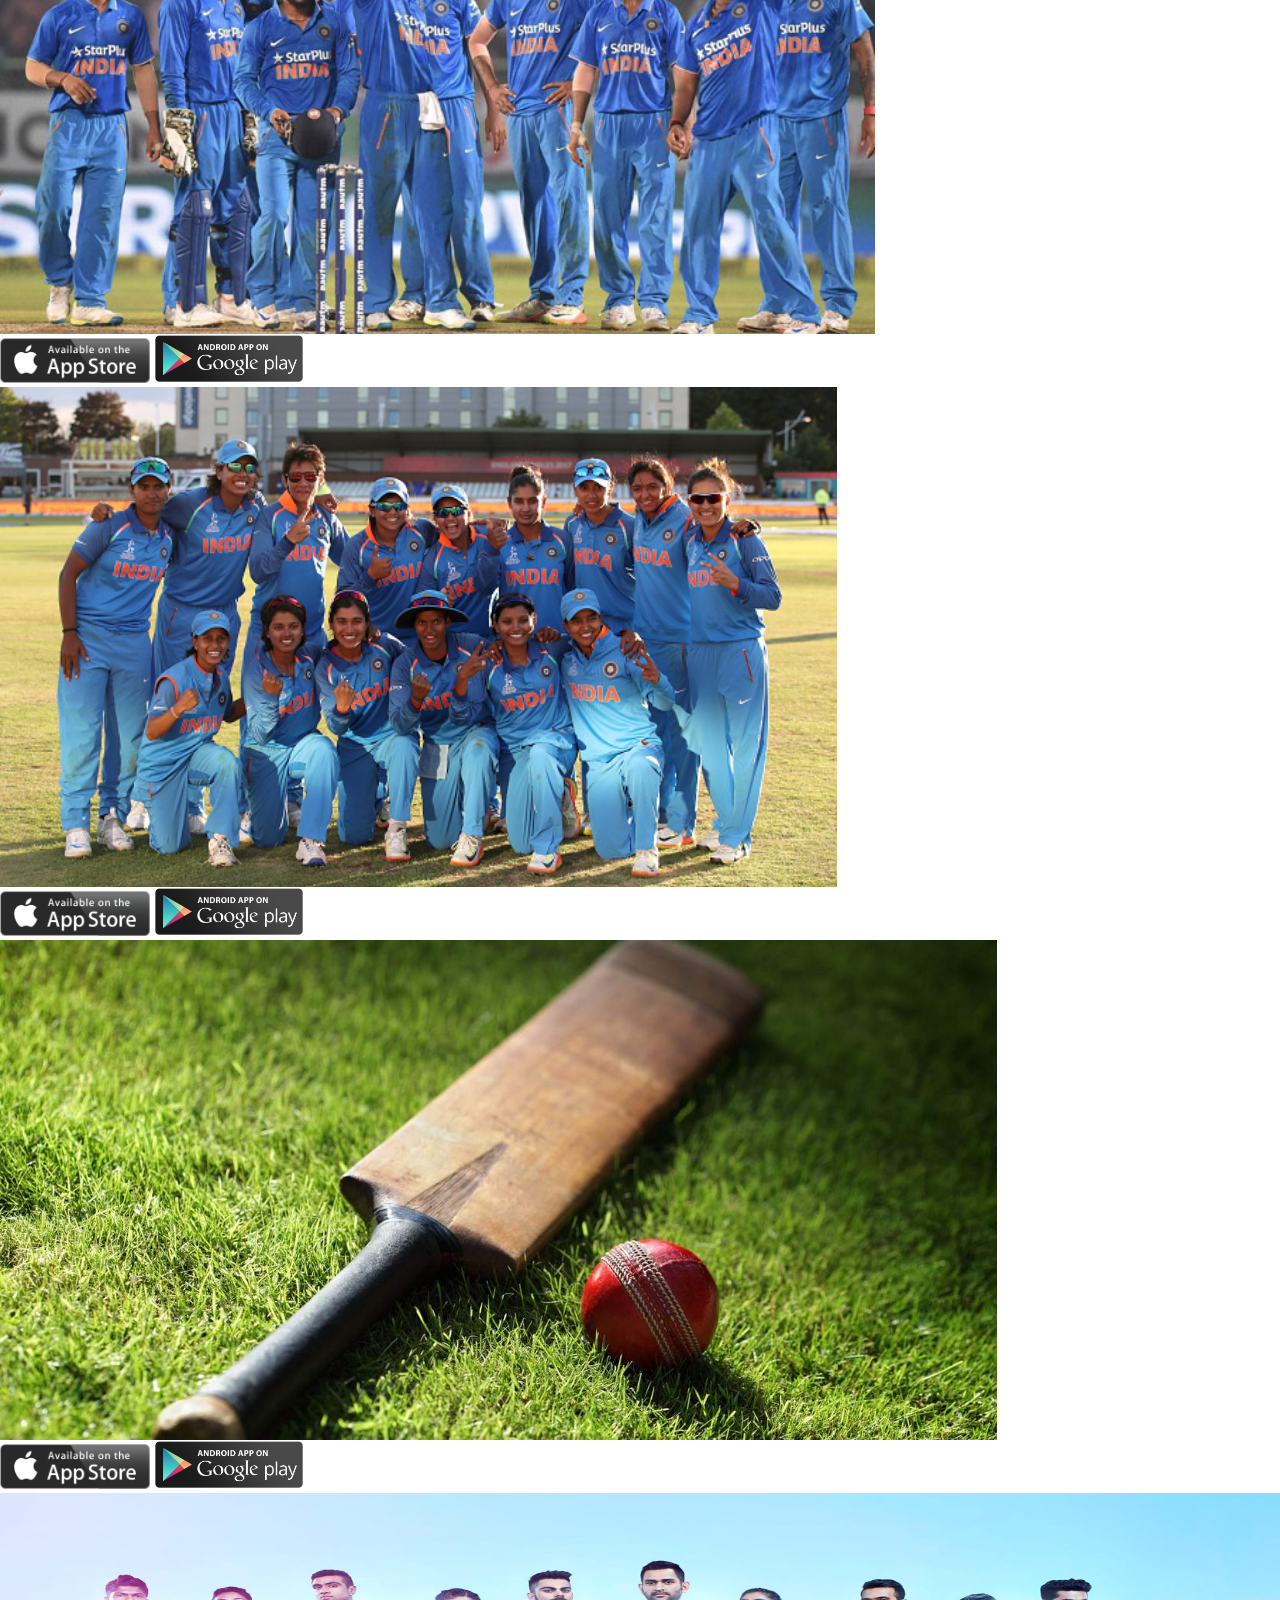
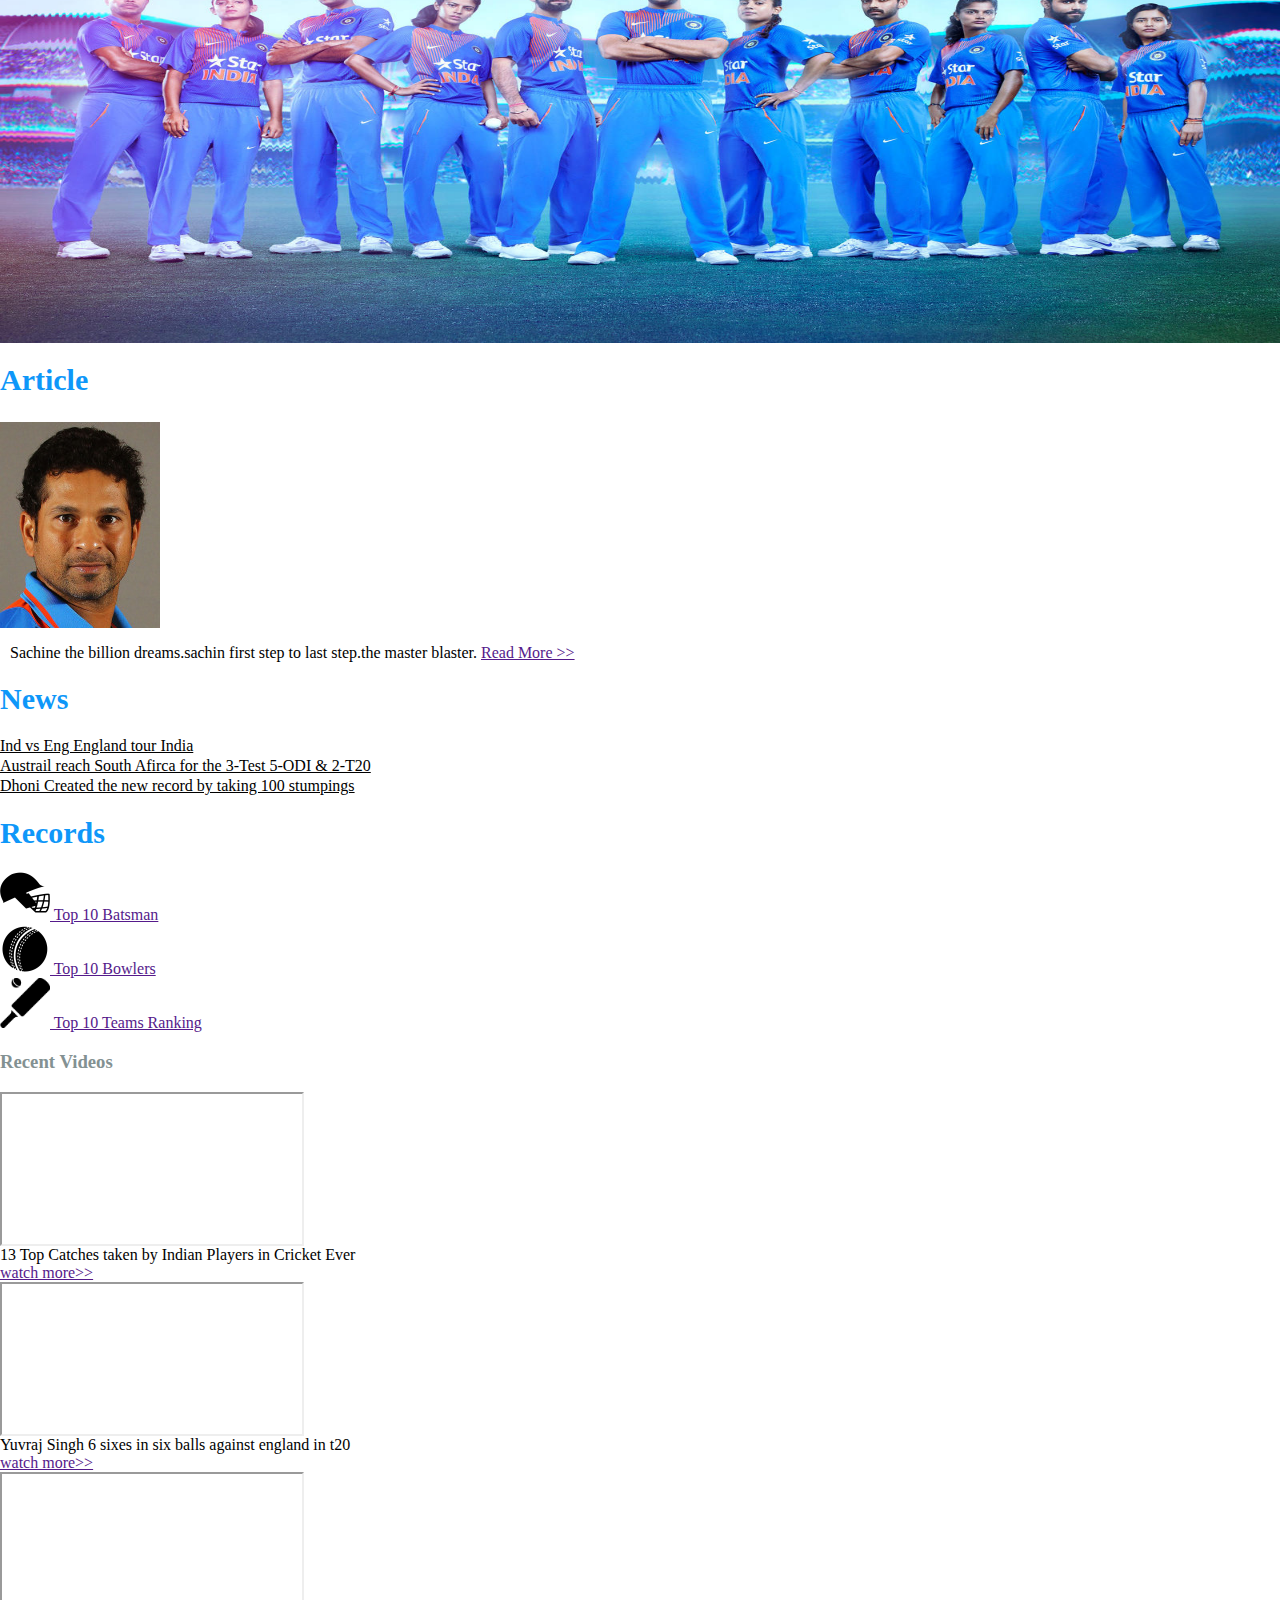
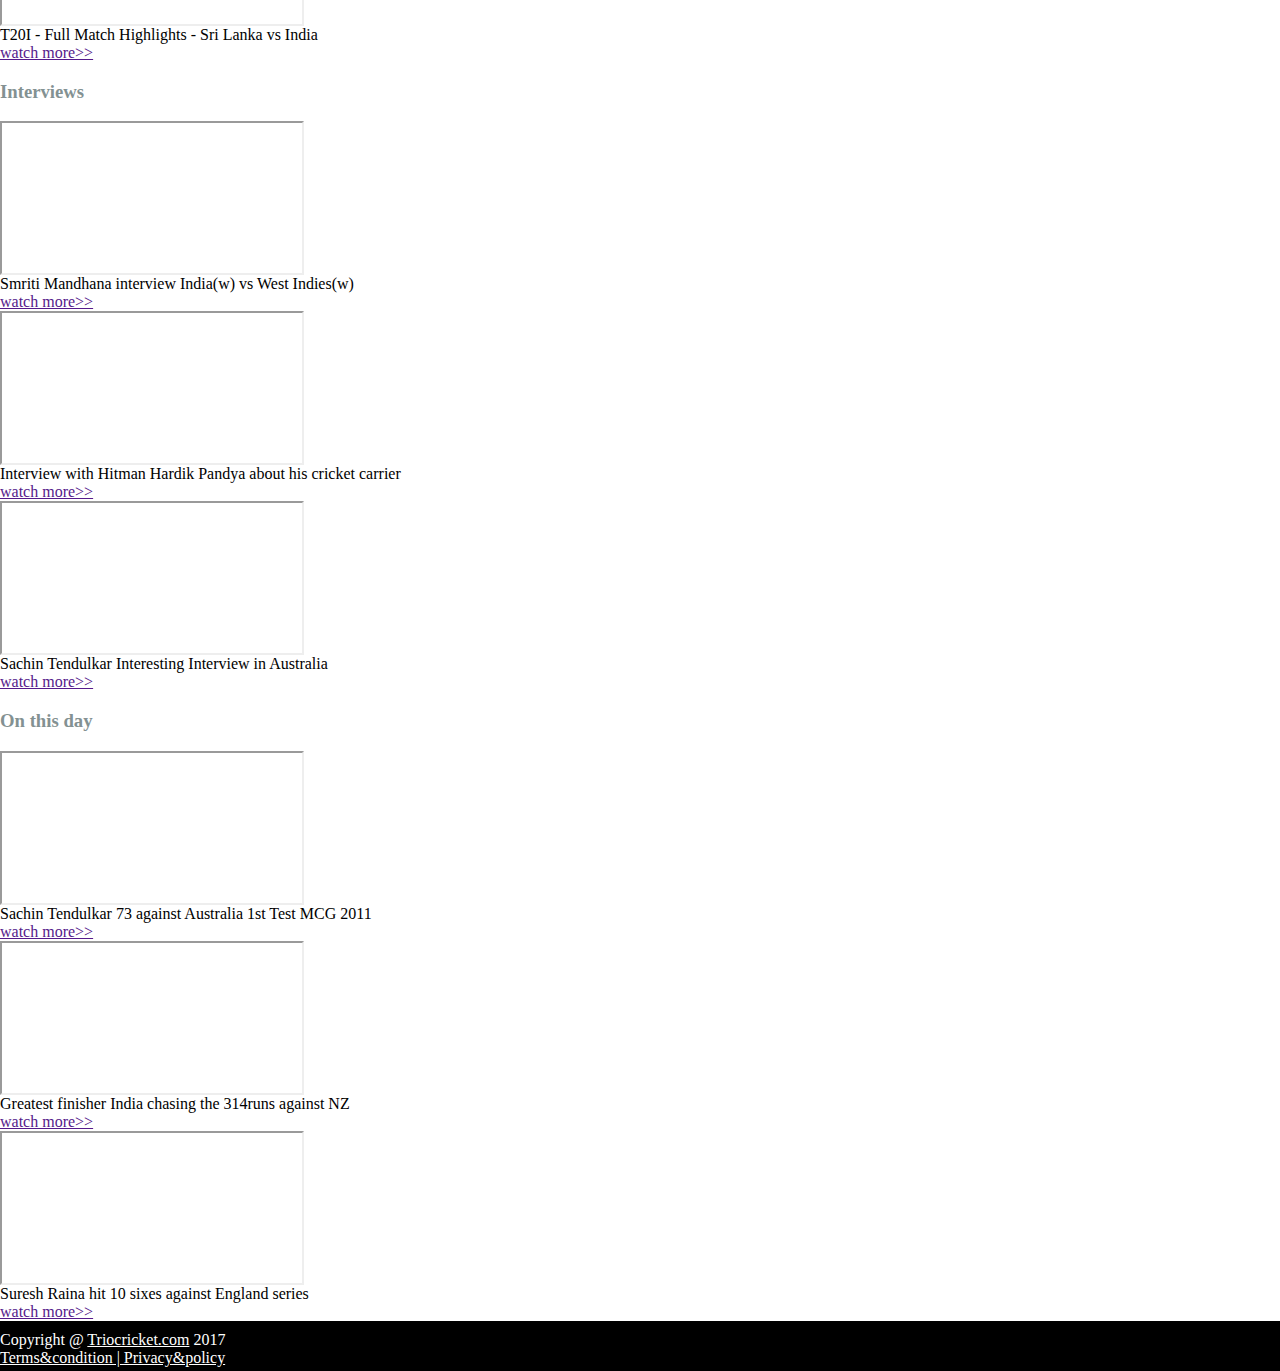
==== commit fe260f1a: "7th committment" ====
--- a/cricket.html
+++ b/cricket.html
@@ -39,25 +39,25 @@
    <div class="col-1">
       <i class="fa fa-arrow-left" aria-hidden="true" id="leftarrow"></i>
     </div>
-    <div class="col pt-1 pb-1">
-      <img  src="flag/indflg.png" class="mb-1 mr-1">IND:351-4(49.2 Ovs)<br>
+    <div class="col pt-1 pb-1" id="match1">
+     <a href=""> <img  src="flag/indflg.png" class="mb-1 mr-1">IND:351-5(49.2 Ovs)<br>
       <img  src="flag/pakflg.png" class="mb-1 mr-1">PAK:347-9(50 Ovs)<br>
-      Ind won by 5wickets
-    </div>
-    <div class="col pt-1 pb-1 d-none d-none d-md-block">
-      <img  src="flag/engflg.png" class="mb-1 mr-1">ENG:280-7(50 Ovs)<br>
+      Ind won by 5 wickets </a>
+    </div>
+    <div class="col pt-1 pb-1 d-none d-none d-md-block" id="match2">
+      <a href=""><img  src="flag/engflg.png" class="mb-1 mr-1">ENG:280-7(50 Ovs)<br>
       <img  src="flag/banflg.png" class="mb-1 mr-1">BAN:261(47.3 Ovs)<br>
-      Eng won by 20runs
-    </div>
-    <div class="col pt-1 pb-1 d-none d-lg-block">
-      <img  src="flag/slflg.png" class="mb-1 mr-1">SL:278-8(50 Ovs)<br>
+      Eng won by 20 runs </a>
+    </div>
+    <div class="col pt-1 pb-1 d-none d-lg-block" id="match3">
+      <a href=""><img  src="flag/slflg.png" class="mb-1 mr-1">SL:278-8(50 Ovs)<br>
       <img  src="flag/saflg.png" class="mb-1 mr-1">RSA:257-5(48.1 Ovs)<br>
-      RSA need 22 runs in 11 balls
-    </div>
-    <div class="col pt-1 pb-1 d-none d-lg-block">
-      <img  src="flag/wiflg.png" class="mb-1 mr-1">WI:278-7(50 Ovs)<br>
+      RSA need 22 runs in 11 balls</a>
+    </div>
+    <div class="col pt-1 pb-1 d-none d-lg-block" id="match4">
+      <a href=""><img  src="flag/wiflg.png" class="mb-1 mr-1">WI:278-7(50 Ovs)<br>
       <img  src="flag/keflg.png" class="mb-1 mr-1">KEN:238-5(43.1 Ovs)<br>
-      Match stopped due to rain
+      Match stopped due to rain </a>
     </div>
     <div class="col-1">
       <i class="fa fa-arrow-right " aria-hidden="true" id="rightarrow"></i>
@@ -142,7 +142,7 @@
   <div class="row pt-2">
     <div class="col-12 col-md-4 col-lg-4" id="article">
         <h1>Article</h1>
-      <img class="col-5 col-md-5 col-lg-5 float-left" src="articleimg01.jpg" >
+      <img class="col-5 col-md-5 col-lg-5 float-left pl-0" src="articleimg01.jpg" >
       <p class="col-7 col-md-7 col-lg-7 float-right" id="articletext"> Sachine the billion dreams.sachin first step to last step.the master blaster. <a href="">Read More >></a></p> 
     </div>
     <div class="col-12 col-md-4 col-lg-4" id="news">
@@ -174,33 +174,33 @@
   <div class="col-12 col-md-12 col-lg-4" id="topic">
     <h3>Recent Videos</h3>
       <div class="row " id="vedio">
-        <div class="col-6 col-md-6 col-lg-6  mb-3  embed-responsive embed-responsive-16by9" >
+        <div class="col-4 col-md-6 col-lg-6  mb-3  embed-responsive embed-responsive-16by9" >
           <iframe  src="https://www.youtube.com/embed/p80Iv97cxtQ?ecver=2">
            </iframe>
         </div>
-        <div class="col-6 col-md-6 col-lg-6 " id="text">
+        <div class="col-8 col-md-6 col-lg-6 " id="text">
           13 Top Catches taken by Indian Players in Cricket Ever<br>
-          <a href="">Watch More>></a>
+          <a href="">watch more>></a>
         </div>
       </div>
       <div class="row ">
-        <div class=" col-6 col-md-6 col-lg-6 mb-3 embed-responsive embed-responsive-16by9 " id="vedio">
+        <div class=" col-4 col-md-6 col-lg-6 mb-3 embed-responsive embed-responsive-16by9 " id="vedio">
           <iframe  src="https://www.youtube.com/embed/5SkBZcvuuQs?ecver=2">
           </iframe>
       </div>
-      <div class="col-6 col-md-6 col-lg-6" id="text">
-              Yuvraj Singh 6 sixes in six balls against england in t20 world cup full<br>
-              <a href="">Watch More>></button></a>
+      <div class="col-8 col-md-6 col-lg-6" id="text">
+              Yuvraj Singh 6 sixes in six balls against england in t20<br>
+              <a href="">watch more>></button></a>
         </div>
       </div>
       <div class="row ">
-        <div class=" col-6 col-md-6 col-lg-6 mb-3 embed-responsive embed-responsive-16by9 " id="vedio">
+        <div class=" col-4 col-md-6 col-lg-6 mb-3 embed-responsive embed-responsive-16by9 " id="vedio">
          <iframe  src="https://www.youtube.com/embed/qE12Qag-kf0?ecver=2">
            </iframe>
       </div>
-      <div class="col-6 col-md-6 col-lg-6" id="text">
+      <div class="col-8 col-md-6 col-lg-6" id="text">
            T20I - Full Match Highlights - Sri Lanka vs India<br>
-           <a href="">Watch More>></a> 
+           <a href="">watch more>></a> 
         </div>
       </div>
     </div>
@@ -208,33 +208,33 @@
     <div class="col-12 col-md-12 col-lg-4" id="topic">
     <h3>Interviews</h3>
       <div class="row " id="vedio">
-        <div class="col-6 col-md-6 col-lg-6 mb-3 embed-responsive embed-responsive-16by9" >
+        <div class="col-4 col-md-6 col-lg-6 mb-3 embed-responsive embed-responsive-16by9" >
           <iframe  src="https://www.youtube.com/embed/Iy4dMyQHKdI">
           </iframe>
         </div>
-        <div class="col-6 col-md-6 col-lg-6 " id="text">
-          India’s Smriti Mandhana interview India (w) vs West Indies (w)<br>
-        <a href="">Watch More>></a>
+        <div class="col-8 col-md-6 col-lg-6 " id="text">
+         Smriti Mandhana interview India(w) vs West Indies(w)<br>
+        <a href="">watch more>></a>
         </div>
       </div>
       <div class="row">
-        <div class=" col-6 col-md-6 col-lg-6 mb-3 embed-responsive embed-responsive-16by9 " id="vedio">
+        <div class=" col-4 col-md-6 col-lg-6 mb-3 embed-responsive embed-responsive-16by9 " id="vedio">
           <iframe  src="https://www.youtube.com/embed/59BW5grxF8E">
           </iframe>
       </div>
-      <div class="col-6 col-md-6 col-lg-6" id="text">
+      <div class="col-8 col-md-6 col-lg-6" id="text">
           Interview with Hitman Hardik Pandya about his cricket carrier<br>
-        <a href="">Watch More>></a>
+        <a href="">watch more>></a>
         </div>
       </div>
       <div class="row ">
-        <div class=" col-6 col-md-6 col-lg-6 mb-3 embed-responsive embed-responsive-16by9 " id="vedio">
+        <div class=" col-4 col-md-6 col-lg-6 mb-3 embed-responsive embed-responsive-16by9 " id="vedio">
          <iframe  src="https://www.youtube.com/embed/jrxCsS5KHDc">
           </iframe>
       </div>
-      <div class="col-6 col-md-6 col-lg-6" id="text">
-          Sachin Tendulkar Interesting Interview <br>
-        <a href="">Watch More>></a> 
+      <div class="col-8 col-md-6 col-lg-6" id="text">
+          Sachin Tendulkar Interesting Interview in Australia<br>
+        <a href="">watch more>></a> 
         </div>
       </div>
     </div>
@@ -242,33 +242,33 @@
     <div class="col-12 col-md-12 col-lg-4" id="topic">
     <h3>On this day</h3>
       <div class="row  " id="vedio">
-        <div class="col-6 col-md-6 col-lg-6 mb-3 embed-responsive embed-responsive-16by9" >
+        <div class="col-4 col-md-6 col-lg-6 mb-3 embed-responsive embed-responsive-16by9" >
           <iframe  src="https://www.youtube.com/embed/N-XU9NVuARc">
           </iframe>
         </div>
-        <div class="col-6 col-md-6 col-lg-6 " id="text">
+        <div class="col-8 col-md-6 col-lg-6 " id="text">
           Sachin Tendulkar 73 against Australia 1st Test MCG 2011<br>
-        <a href="">Watch More>></a>
+        <a href="">watch more>></a>
         </div>
       </div>
       <div class="row">
-        <div class=" col-6 col-md-6 col-lg-6 mb-3 embed-responsive embed-responsive-16by9 " id="vedio">
+        <div class=" col-4 col-md-6 col-lg-6 mb-3 embed-responsive embed-responsive-16by9 " id="vedio">
           <iframe src="https://www.youtube.com/embed/riP6Fp3W0LI">
          </iframe>
       </div>
-      <div class="col-6 col-md-6 col-lg-6" id="text">
+      <div class="col-8 col-md-6 col-lg-6" id="text">
           Greatest finisher India chasing the 314runs against NZ <br>
-        <a href="">Watch More>></a>
+        <a href="">watch more>></a>
         </div>
       </div>
       <div class="row">
-        <div class=" col-6 col-md-6 col-lg-6 mb-3 embed-responsive embed-responsive-16by9 " id="vedio">
+        <div class=" col-4 col-md-6 col-lg-6 mb-3 embed-responsive embed-responsive-16by9 " id="vedio">
          <iframe  src="https://www.youtube.com/embed/eoe3VUa9HlI">
          </iframe>
       </div>
-      <div class="col-6 col-md-6 col-lg-6" id="text">
+      <div class="col-8 col-md-6 col-lg-6" id="text">
          Suresh Raina hit 10 sixes against England series <br>
-        <a href="">Watch More>></button></a>
+        <a href="">watch more>></button></a>
         </div>
       </div>
     </div>
@@ -276,13 +276,12 @@
 <!-- footer--> 
 <footer>
   <div class="row">
-    <div class="col-12 col-md-12 col-lg-12">
+    <div class="col-12 col-md-12 col-lg-12" id="foot">
       <div class="col-md-5 col-lg-4 float-left">
-        copyright @ <a href="">Triocricket.com</a> 2017
+        Copyright @ <a href="">Triocricket.com</a> 2017
       </div>
       <div class="col-12 col-md-5 ml-auto  col-lg-3 ml-auto" id="pagebottom">
-        <a href="">Teams&Condition<br></a>
-                     <a href=""> Privacy&Policy</a>
+        <a href="">Terms&condition | Privacy&policy</a>
       </div>
     </div>
   </div>
--- a/cricket.css
+++ b/cricket.css
@@ -46,7 +46,7 @@
 {
 	width: 100px;
 	height: 30px;
-	padding-top: 0;
+	padding:0 0 5px 0;
 	color: #000;
 	border-radius: 10px;
 	border-color: #000;
@@ -54,67 +54,38 @@
 }
 .top
 {
-  border-bottom:1px solid #000;
+  border-bottom:1px solid #efefef;
 }
 .bottom
 {
-	background-color:#CCD1D1 ;
-}
-.scoreboard img 
-{
-	width: 20px;
-	height: 15px;
-}
-#match1 a, #match2 a, #match3 a, #match4 a
+	background-color:#efefef ;
+}
+#scoreboard img 
+{
+	width: 22px;
+	height: auto;
+}
+#scoreboard a 
 {
 	color: #000;
-	text-decoration: none;
-}
-#match1 h6, #match2 h6, #match3 h6, #match4 h6, #match5 h6
-{
-	font-weight: bolder;
-	font-size: 13px;
-	padding-top: 6px;
-}
-#match1 p, #match2 p
-{
-	color:#E74C3C;
-	font-size: 12px;	
-}
-#match4 p
-{
-	color:#3498DB;
 	font-size: 12px;
-}
-#match3 p 
-{
-	color:#2ECC71;
-	font-size: 12px;
-}
-#match5 p 
-{
-	color:#A04000;
-	font-size: 12px;
+	font-weight:bolder;
 }
 #rightarrow, #leftarrow
 {
-	margin-top: 40px;
+	margin-top: 25px;
 }
 #rightarrow
 {
 	padding-left: 54px;
 }
- #leftarrow
- {
- 	margin-left: -12px;
- }
 .carousel-item img
 {
-	height: 500px;
+	height:500px;
 }
 .carousel-caption img
 {
-	height: 60px;
+	height: auto;
 	width: 150px;
 }
 #arrow1, #arrow2
@@ -124,7 +95,7 @@
 #article h1
 {
 	font-size: 30px;
-	color: #D35400;
+	color:#0e97f9;
 	text-align:left;
 	padding-bottom: 5px;
 }
@@ -141,7 +112,7 @@
 #news h1
 {
 	font-size: 30px;
-	color: #2471A3;
+	color: #0e97f9;
 	text-align:left;
 }
 #news a
@@ -151,7 +122,7 @@
 }
 #records h1
 {
-	color: #F1C40F;
+	color:#0e97f9;
 	font-size: 30px;
 	text-align:left;
 }
@@ -183,7 +154,7 @@
 #download img
 {
 	width: 60px;
-	height: 30px;
+	height:auto;
 }
 .topic
 {
@@ -198,11 +169,21 @@
 footer
 {
 	overflow: hidden;
-	background-color: #808B96;
+	height: 50px;
+	background-color: #000;
+	color: #fff;
+}
+footer a 
+{
+	color: #fff;
 }
 #pagebottom a
 {
-	color: #000;
+	color: #fff;
+}
+#foot
+{
+	padding-top: 10px;
 }
 @media (max-width: 1100px){
 #rightarrow
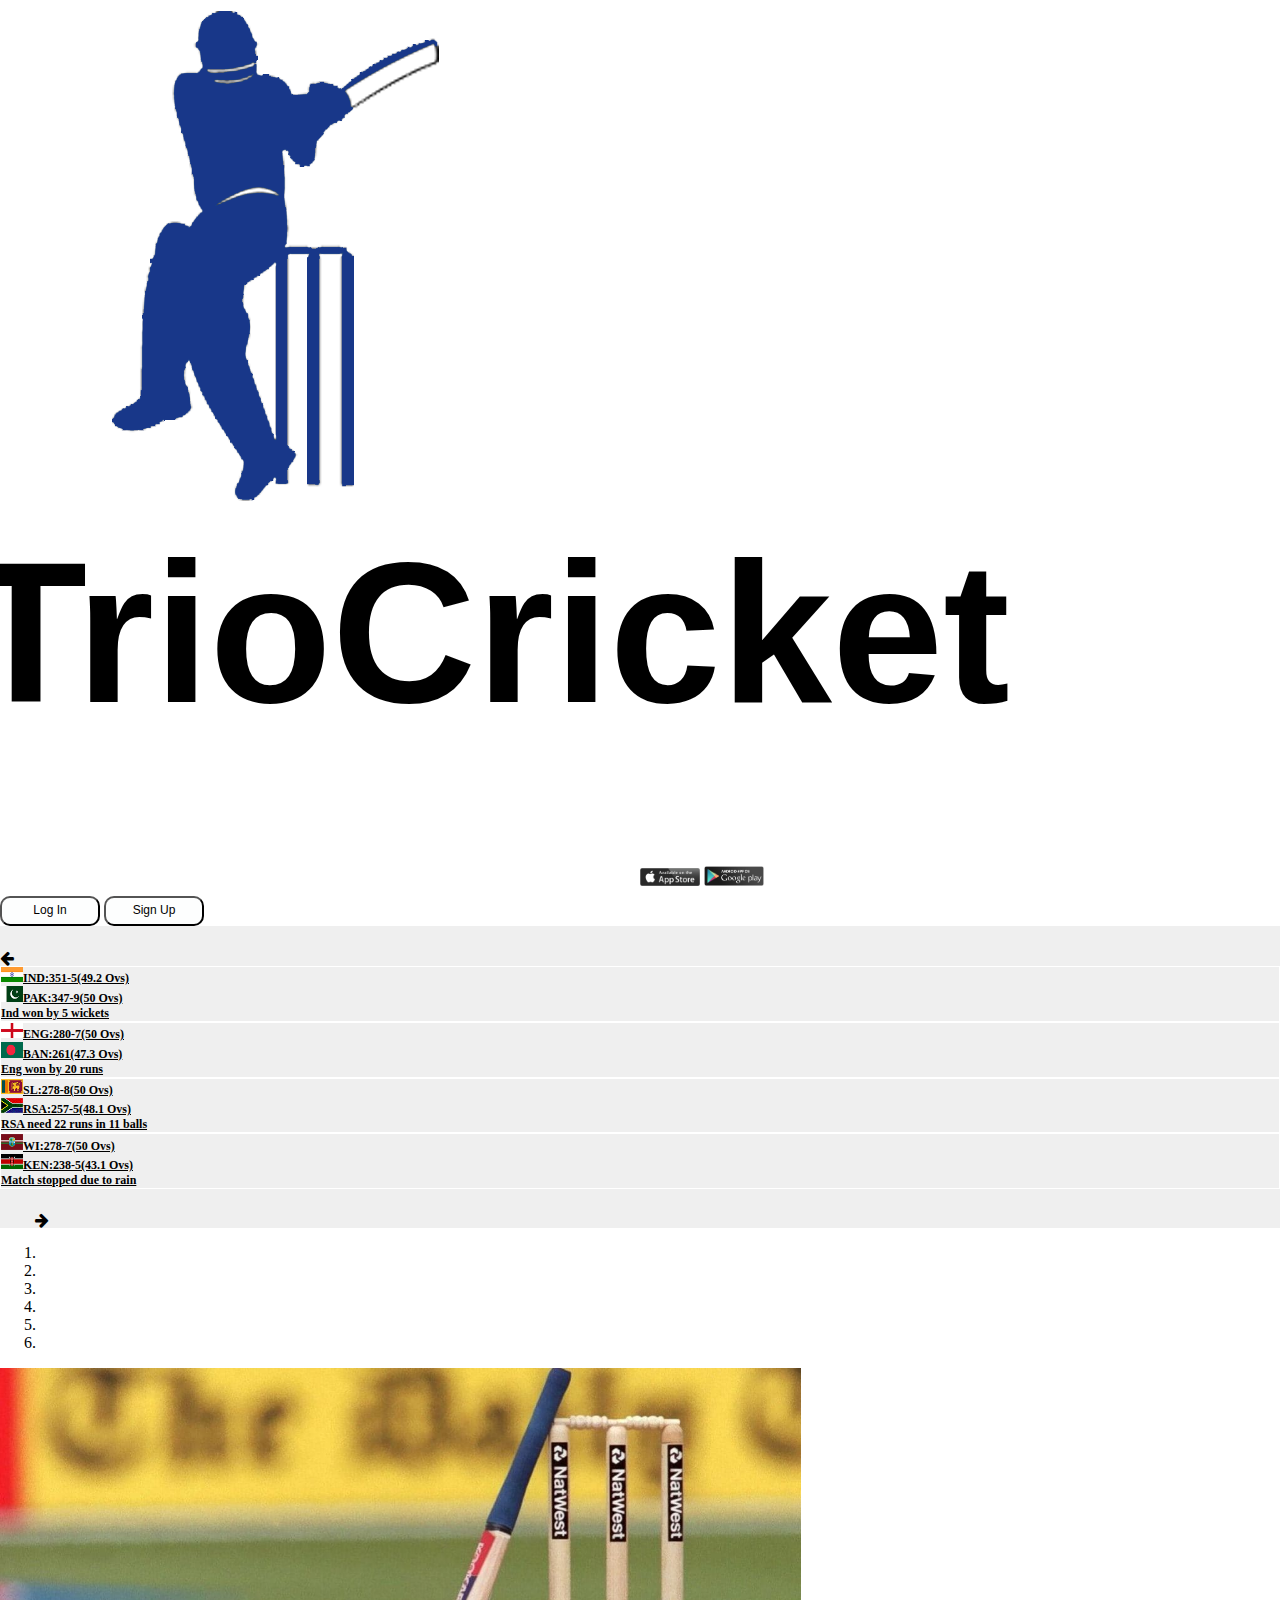
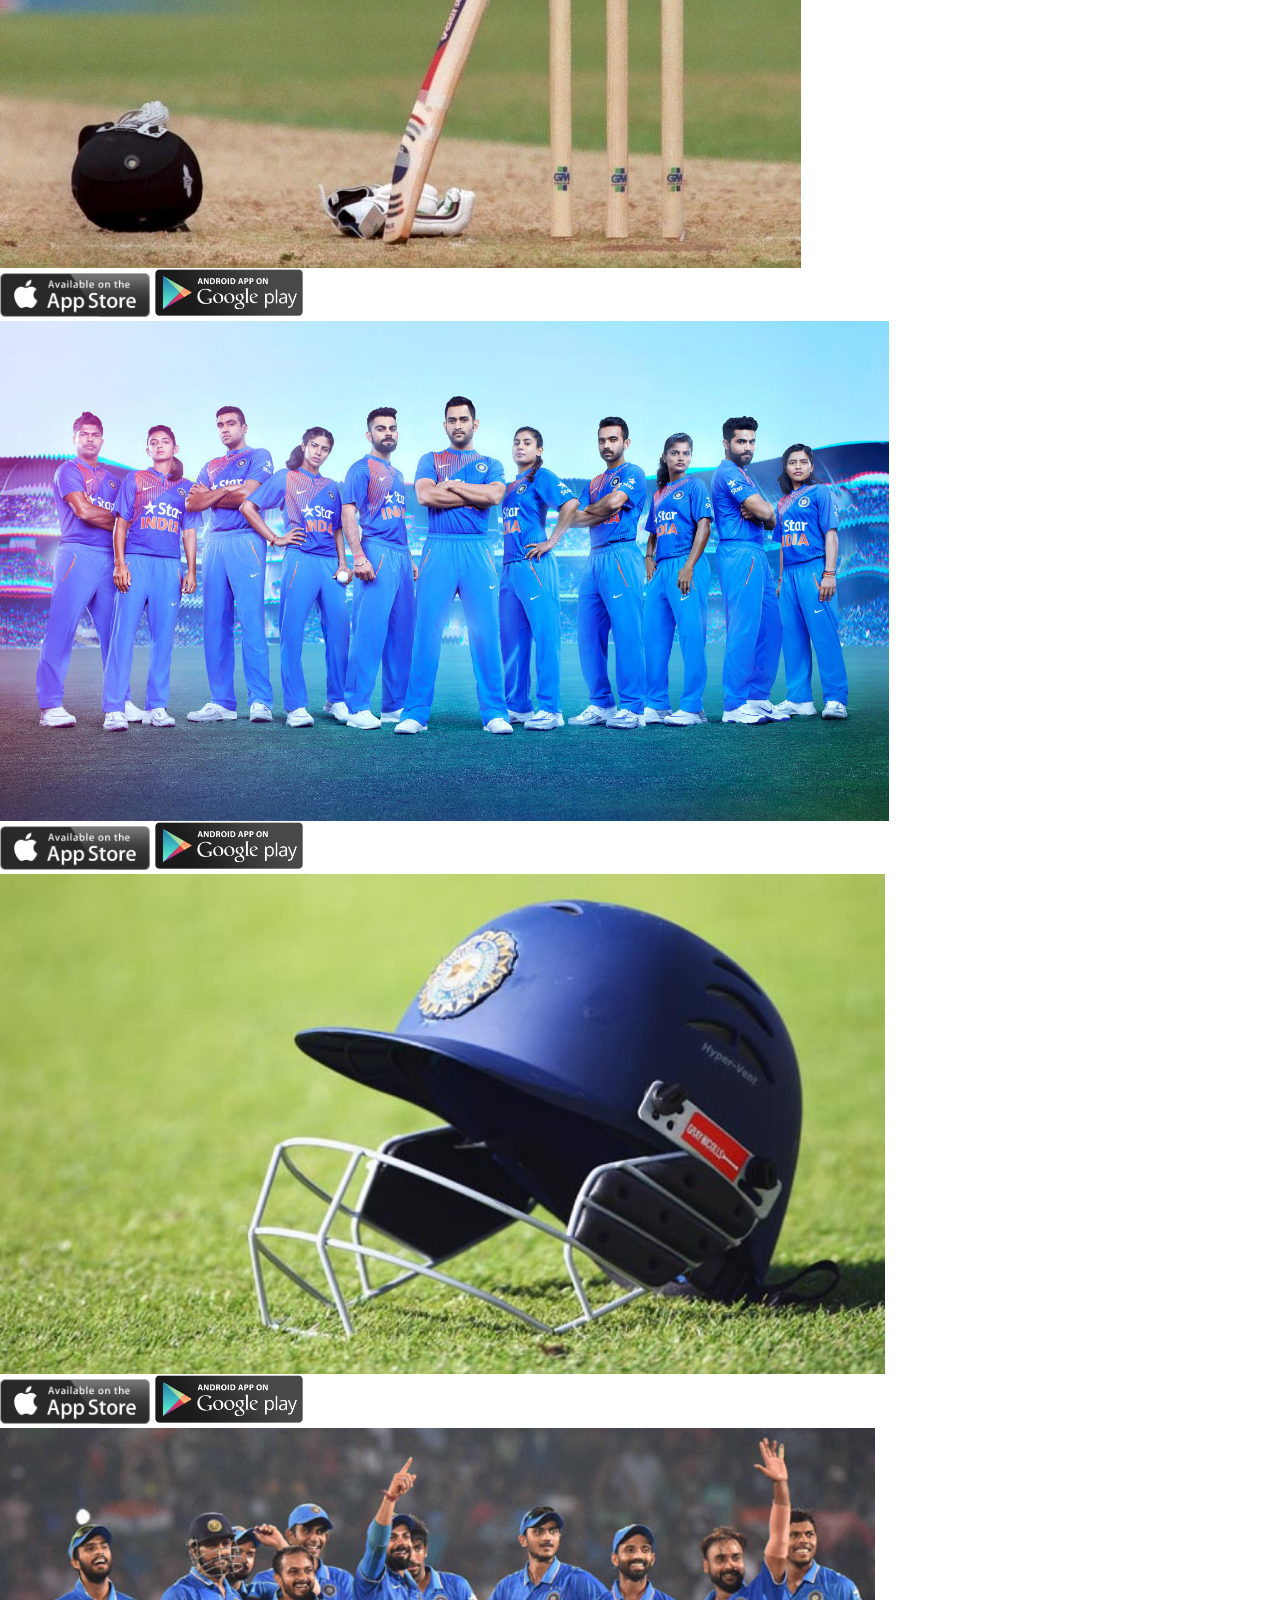
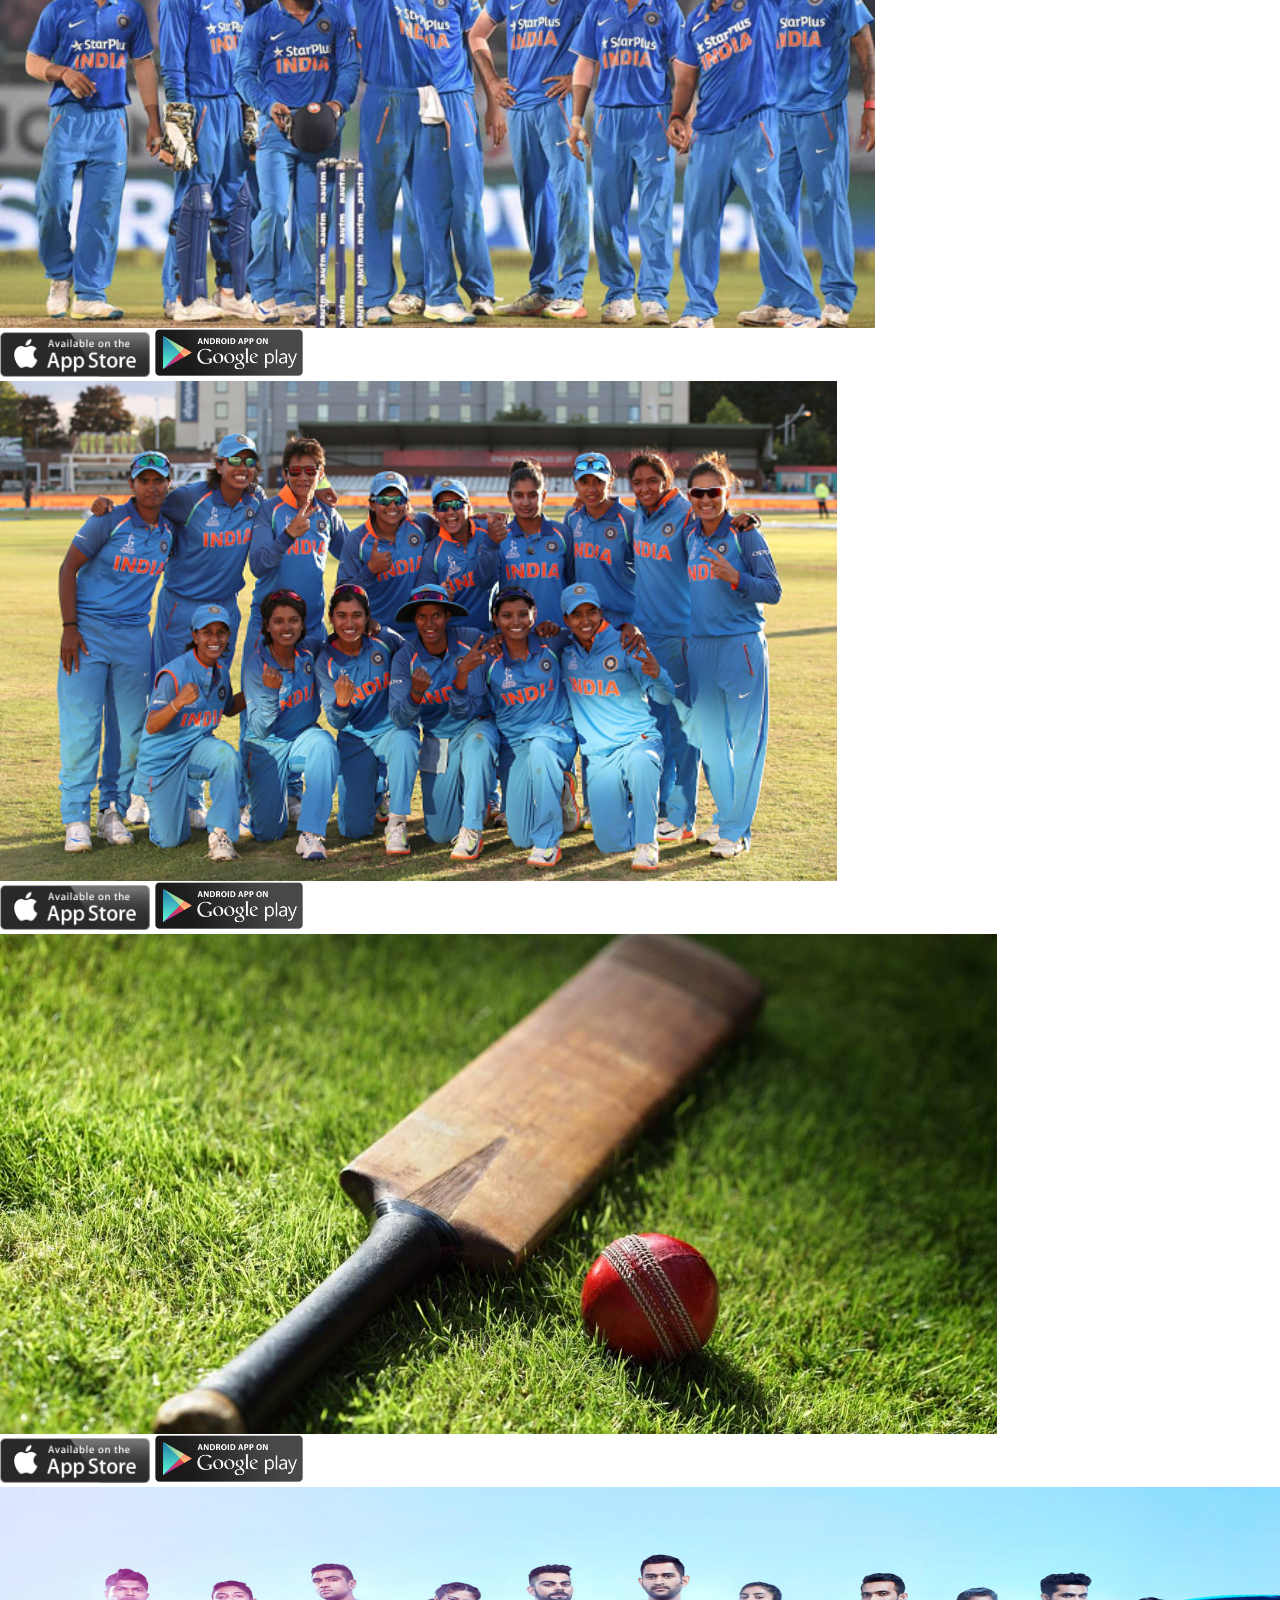
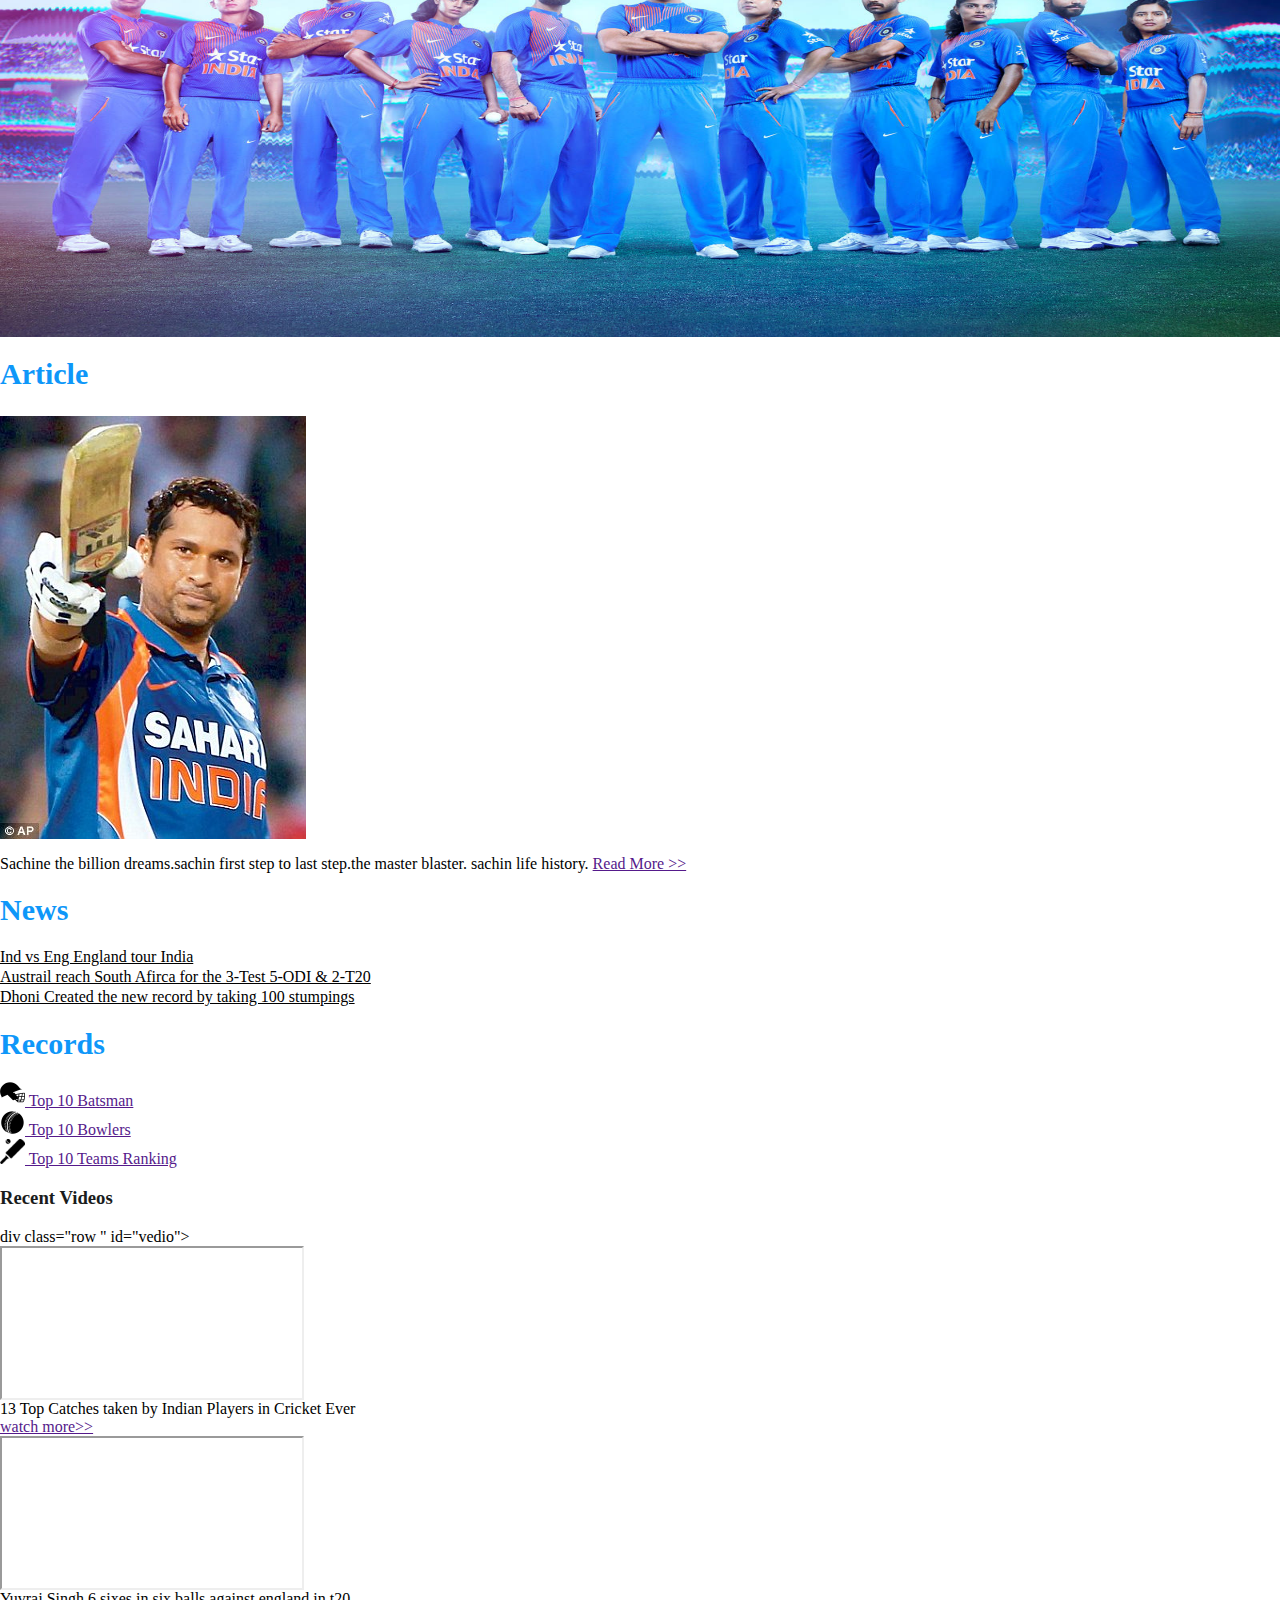
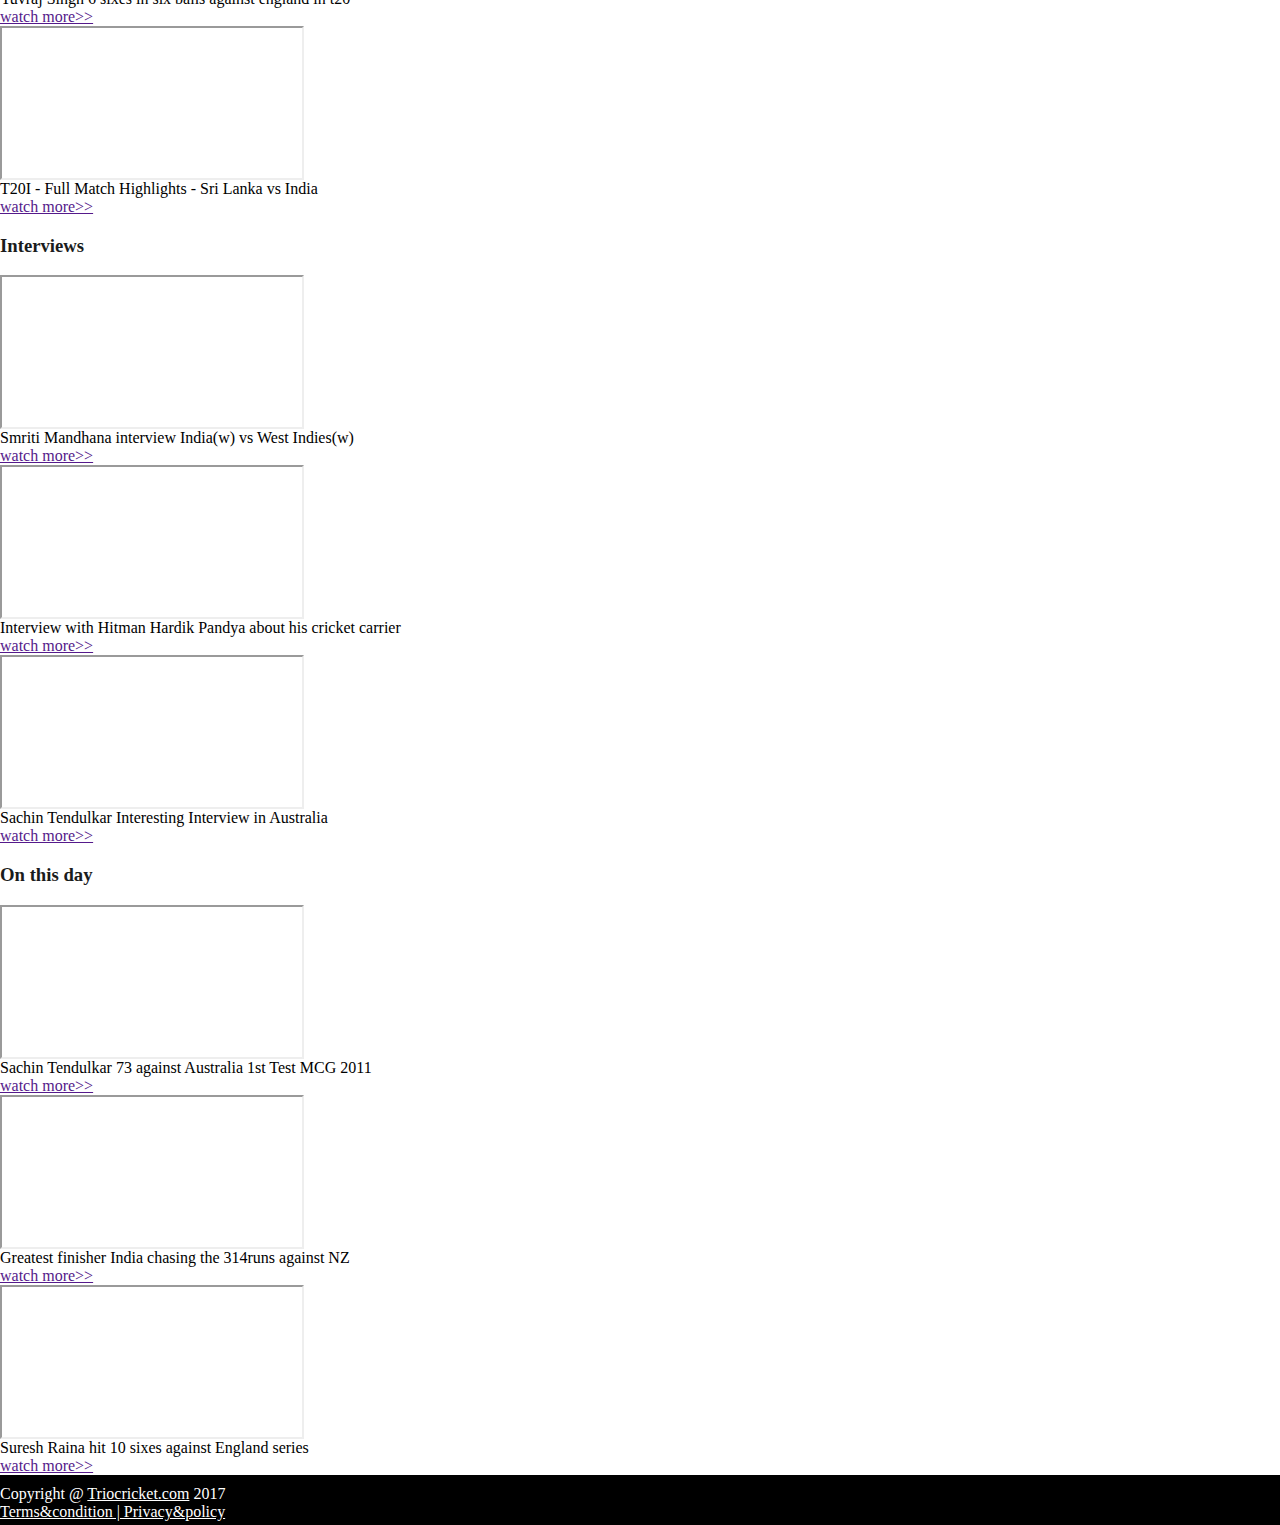
==== commit 5ded91ec: "cmt" ====
--- a/cricket.html
+++ b/cricket.html
@@ -142,8 +142,14 @@
   <div class="row pt-2">
     <div class="col-12 col-md-4 col-lg-4" id="article">
         <h1>Article</h1>
-      <img class="col-5 col-md-5 col-lg-5 float-left pl-0" src="articleimg01.jpg" >
-      <p class="col-7 col-md-7 col-lg-7 float-right" id="articletext"> Sachine the billion dreams.sachin first step to last step.the master blaster. <a href="">Read More >></a></p> 
+        <div class="row">
+          <div class="col-3 col-md-4 col-lg-2 pr-0 pl-0">
+            <img src="articleimg01.jpg" >
+          </div>
+          <div class="col-9 col-md-8 col-lg-10">
+            <p id="articletext"> Sachine the billion dreams.sachin first step to last step.the master blaster. sachin life history. <a href="">Read More >></a></p>
+          </div> 
+        </div>
     </div>
     <div class="col-12 col-md-4 col-lg-4" id="news">
         <h1>News</h1>
@@ -173,7 +179,7 @@
 <div class="row pt-3" id="video">
   <div class="col-12 col-md-12 col-lg-4" id="topic">
     <h3>Recent Videos</h3>
-      <div class="row " id="vedio">
+      div class="row " id="vedio">
         <div class="col-4 col-md-6 col-lg-6  mb-3  embed-responsive embed-responsive-16by9" >
           <iframe  src="https://www.youtube.com/embed/p80Iv97cxtQ?ecver=2">
            </iframe>
@@ -280,7 +286,7 @@
       <div class="col-md-5 col-lg-4 float-left">
         Copyright @ <a href="">Triocricket.com</a> 2017
       </div>
-      <div class="col-12 col-md-5 ml-auto  col-lg-3 ml-auto" id="pagebottom">
+      <div class="col-12 col-md-5 ml-auto  col-lg-4 ml-auto" id="pagebottom">
         <a href="">Terms&condition | Privacy&policy</a>
       </div>
     </div>
--- a/cricket.css
+++ b/cricket.css
@@ -35,18 +35,19 @@
 }
 #triocricket h1
 {
-	margin-top: 10px;
+	margin-top: 6px;
     margin-left: -35px;
 }
 #socialbutton
 {
-	padding-top: 20px;
+	padding-top: 14px;
 }
 #socialbutton button
 {
 	width: 100px;
 	height: 30px;
-	padding:0 0 5px 0;
+	font-size: 12px;
+	padding:0 0 3px 0;
 	color: #000;
 	border-radius: 10px;
 	border-color: #000;
@@ -65,6 +66,10 @@
 	width: 22px;
 	height: auto;
 }
+#match1, #match2, #match3, #match4
+{
+	border: 1px solid #fff;
+} 
 #scoreboard a 
 {
 	color: #000;
@@ -73,11 +78,11 @@
 }
 #rightarrow, #leftarrow
 {
-	margin-top: 25px;
-}
-#rightarrow
-{
-	padding-left: 54px;
+	margin-top: 23px;
+}
+#rightarrow
+{
+	padding-left: 35px;
 }
 .carousel-item img
 {
@@ -99,15 +104,19 @@
 	text-align:left;
 	padding-bottom: 5px;
 }
-#articletext
-{
-	padding-left:10px; 
+article img
+{
+		height: 95px;
 }
 #articletext p 
 {
 	font-size: 17px;
 	line-height: 20px;
-	padding-left: 10px;
+	padding-left: 5px;
+}
+#news li 
+{
+	line-height: 20px;
 }
 #news h1
 {
@@ -128,7 +137,7 @@
 }
 #records img
 {
-	width: 50px;
+	width: 25px;
 }
 .topic
 {
@@ -144,7 +153,7 @@
 #topic h3
 {
 	text-align: left;
-	color:#839192  ;
+	color:#1a1c1c;
 }
 span 
 {
@@ -188,9 +197,12 @@
 @media (max-width: 1100px){
 #rightarrow
 {
-	padding-left: 54px;
-}
-
+	padding-left: 35px;
+}
+#article img 
+{
+	height: 100px;
+}
 }
 @media (max-width: 780px){
 #socialbutton
@@ -199,11 +211,15 @@
 }
 #triocricket h1
 {
-	margin-top: 10px;
-}
-#socialbutton
-{
-	
+	margin-top: 12px;
+}
+#article img
+{
+	height: 190px;
+}
+#socialbutton
+{
+	padding-top: 18px;
 	padding-left: 60px;
 }
  #rightarrow
@@ -216,7 +232,7 @@
 }
 #rightarrow, #leftarrow 
 {
-    margin-top: 35px;
+    margin-top: 24px;
 }
 }
 @media (max-width: 480px){
@@ -237,13 +253,17 @@
 	padding-top: 8px;
     padding-bottom: 10px;
 }
+#article img
+{
+	height: 136px;
+}
 #rightarrow, #leftarrow
 {
-	margin-top: 35px;
-}
-#rightarrow
-{
-	margin-left: -82px;
+	margin-top: 25px;
+}
+#rightarrow
+{
+	margin-left: -35px;
 }
 #leftarrow
 {
@@ -256,6 +276,10 @@
 {
 	margin-top:0px;
 }
+#article img 
+{
+	height: 120px;
+}
 #triocricket 
 {
 	padding-left: 20px;
@@ -266,11 +290,10 @@
 }
 #rightarrow
 {
-	margin-left: -56px;
+	margin-left: -36px;
 }
 #leftarrow
 {
 	margin-left: -12px;
 }
-
-}
+}
